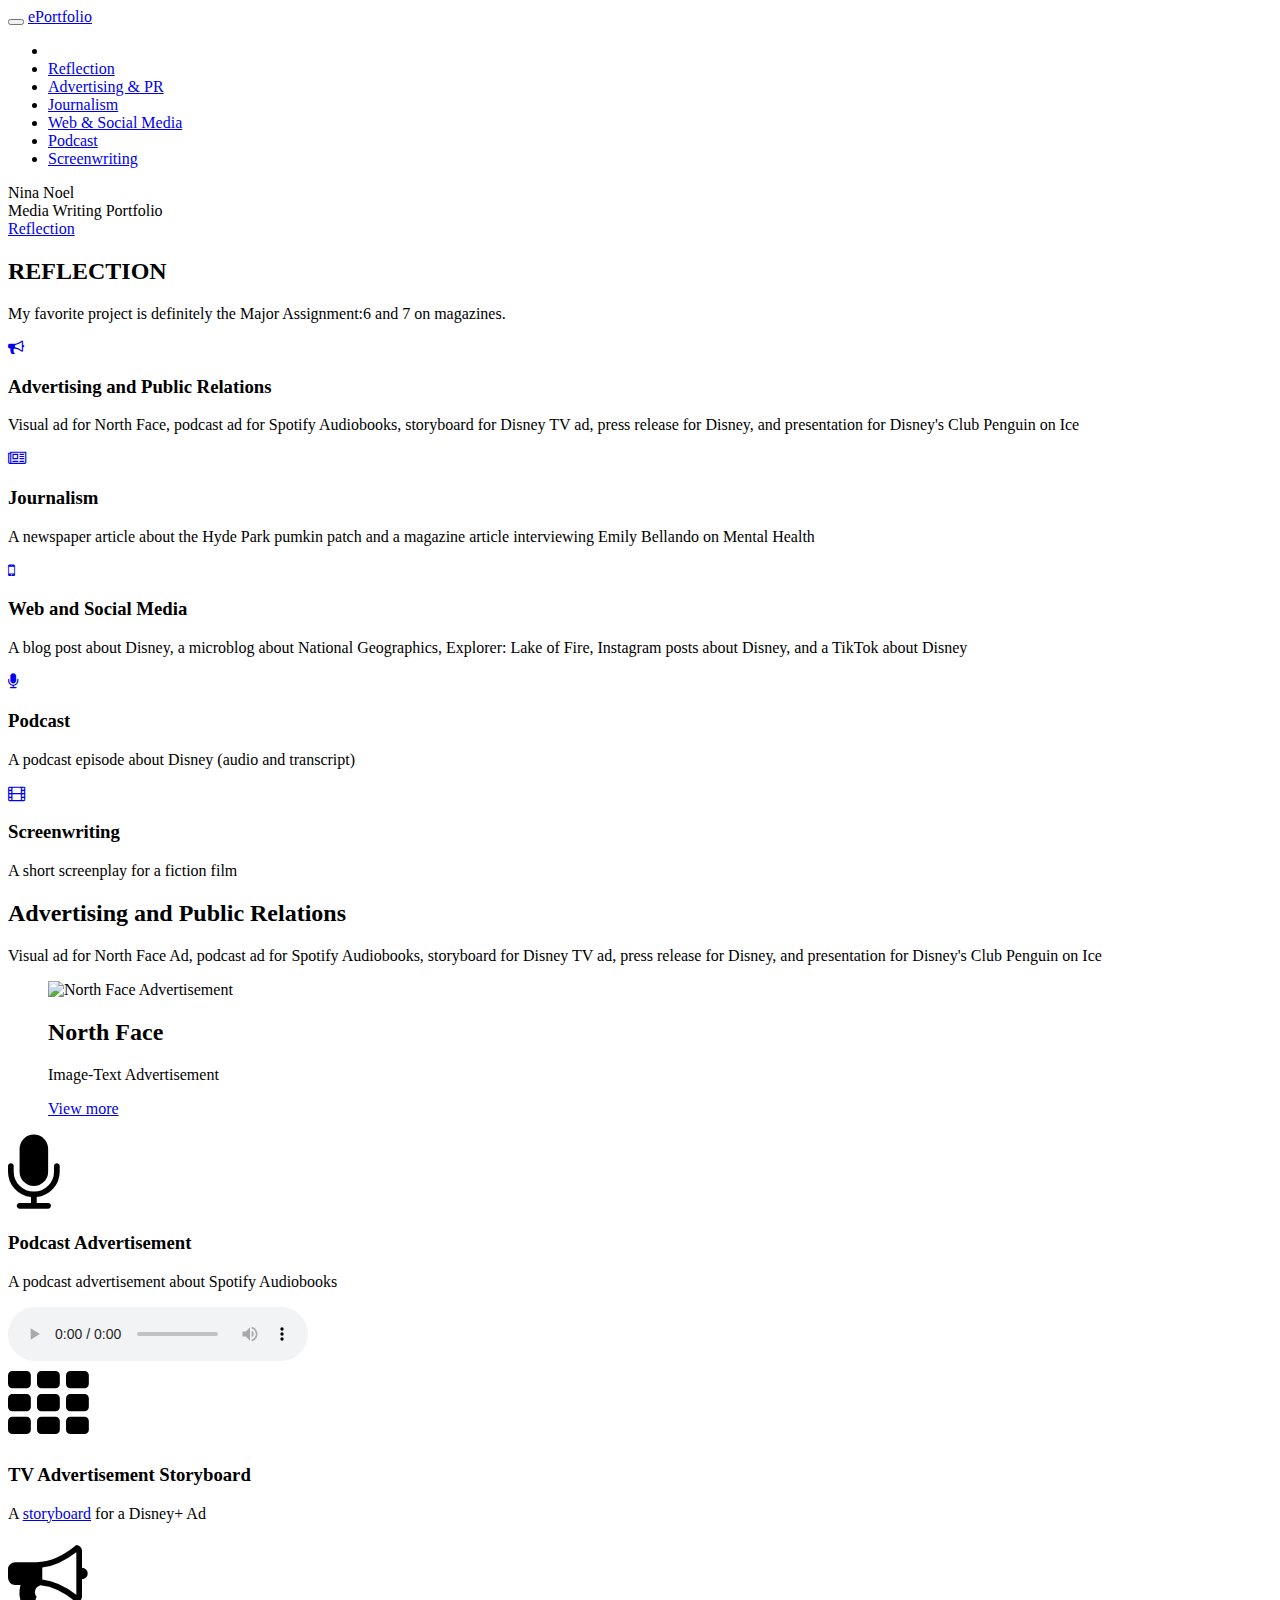
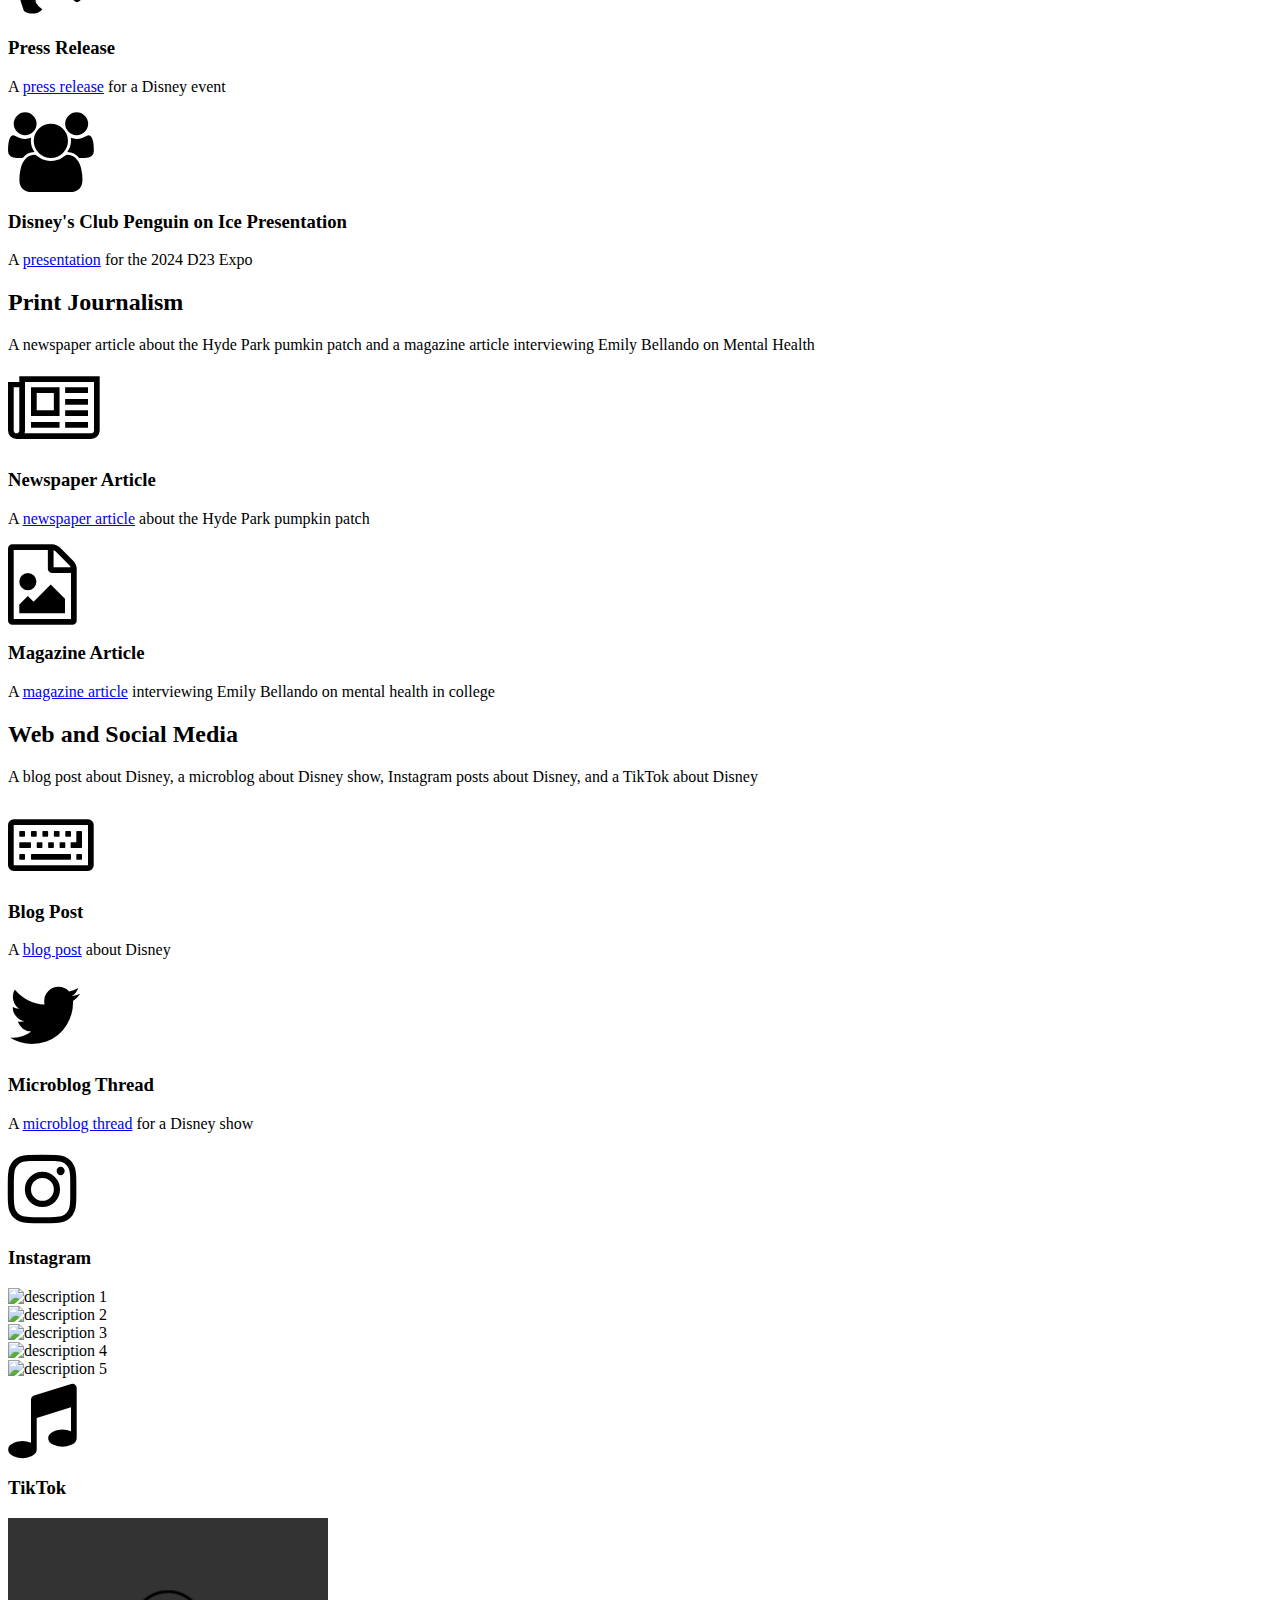
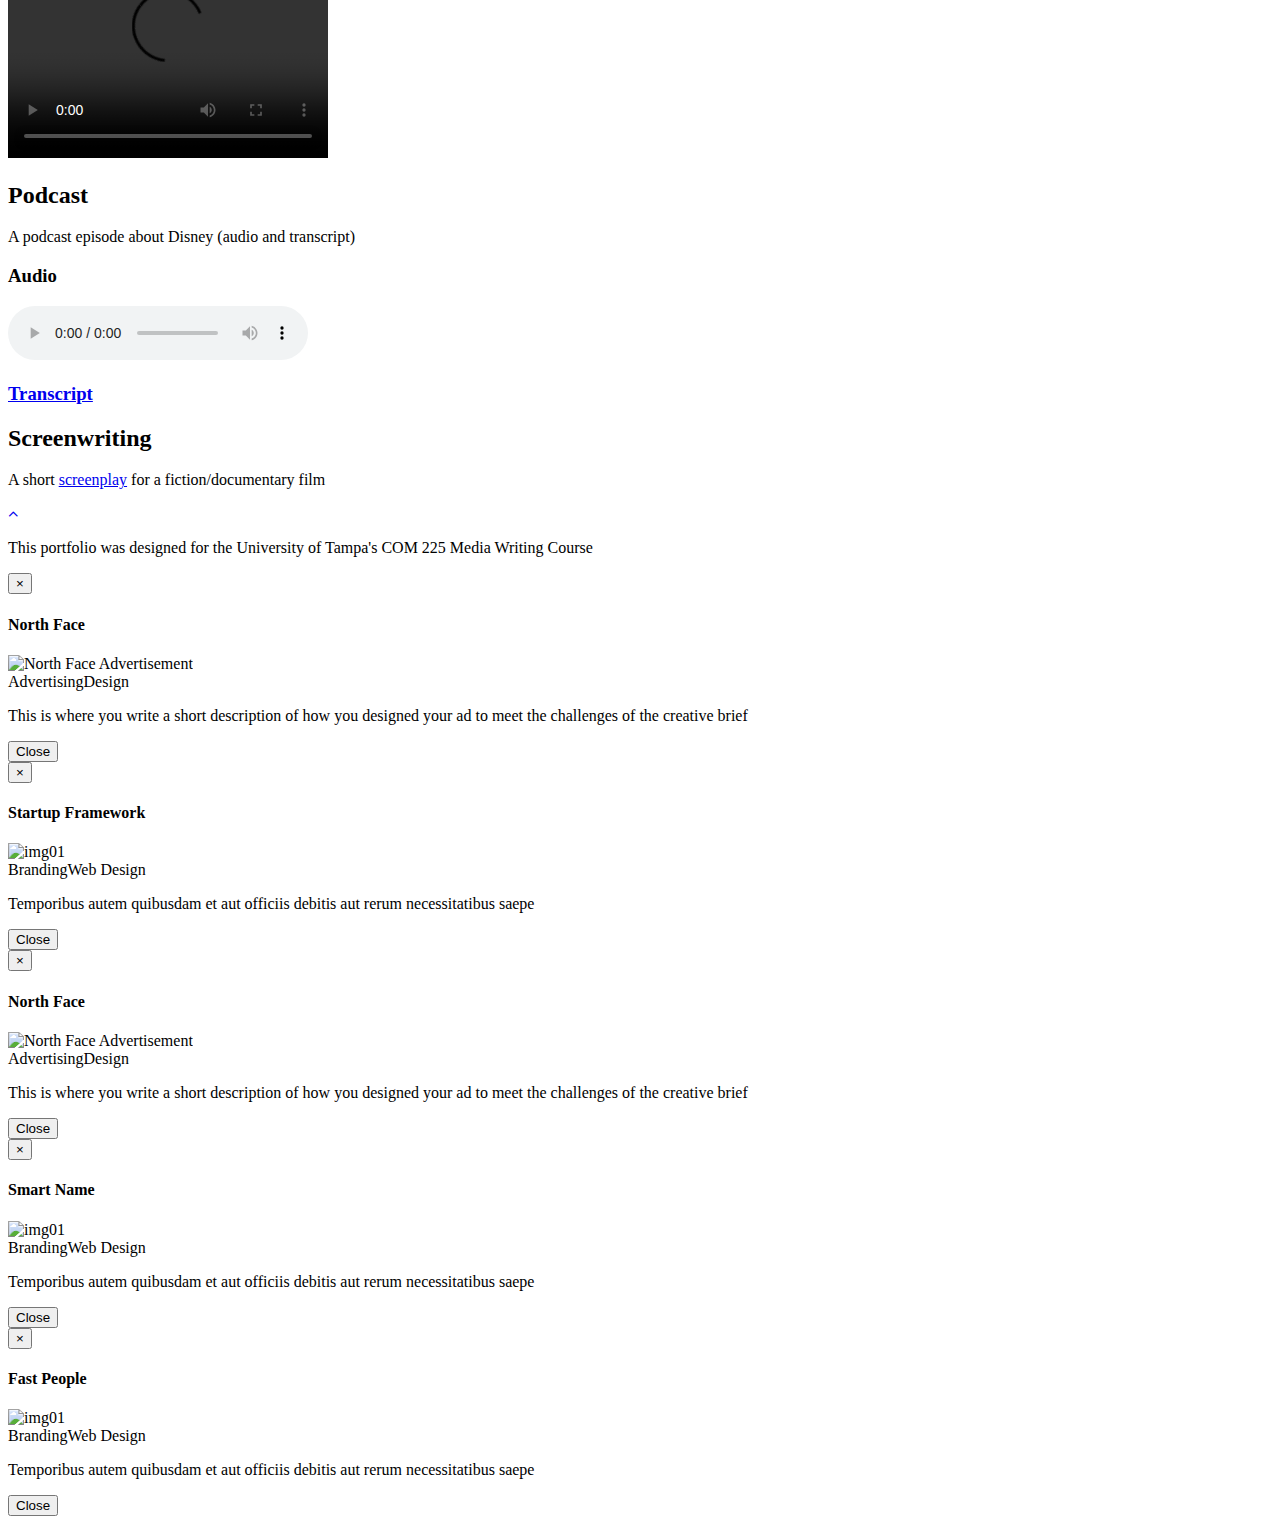
==== index.html @ 1120963b "Update index.html" ====
<!DOCTYPE html>
<html lang="en">
	<head>
		<meta charset="utf-8">
		<meta http-equiv="X-UA-Compatible" content="IE=edge">
		<meta name="viewport" content="width=device-width, initial-scale=1">
		<!-- The above 3 meta tags *must* come first in the head; any other head content must come *after* these tags -->
		<meta name="description" content="">
		<meta name="author" content="">
		<link rel="icon" href="favicon.ico">
		<title>Nina Noel ePortfolio</title>
		<!-- Bootstrap core CSS -->
		<link href="css/bootstrap.min.css" rel="stylesheet">
		<link rel="stylesheet" href="https://maxcdn.bootstrapcdn.com/font-awesome/4.4.0/css/font-awesome.min.css">
		<!-- Custom styles for this template -->
		<link href="css/owl.carousel.css" rel="stylesheet">
		<link href="css/owl.theme.default.min.css"  rel="stylesheet">
		<link href="css/style.css" rel="stylesheet">
		<!-- Just for debugging purposes. Don't actually copy these 2 lines! -->
		<!--[if lt IE 9]><script src="../../assets/js/ie8-responsive-file-warning.js"></script><![endif]-->
		<script src="js/ie-emulation-modes-warning.js"></script>
		<!-- HTML5 shim and Respond.js for IE8 support of HTML5 elements and media queries -->
		<!--[if lt IE 9]>
		<script src="https://oss.maxcdn.com/html5shiv/3.7.2/html5shiv.min.js"></script>
		<script src="https://oss.maxcdn.com/respond/1.4.2/respond.min.js"></script>
		<![endif]-->
	</head>
	<body id="page-top">
		<!-- Navigation -->
		<nav class="navbar navbar-default navbar-fixed-top">
			<div class="container">
				<!-- Brand and toggle get grouped for better mobile display -->
				<div class="navbar-header page-scroll">
					<button type="button" class="navbar-toggle" data-toggle="collapse" data-target="#bs-example-navbar-collapse-1">
					<span class="sr-only">Toggle navigation</span>
					<span class="icon-bar"></span>
					<span class="icon-bar"></span>
					<span class="icon-bar"></span>
					</button>
					<a class="navbar-brand page-scroll" href="#page-top">ePortfolio</a>
				</div>
				<!-- Collect the nav links, forms, and other content for toggling -->
				<div class="collapse navbar-collapse" id="bs-example-navbar-collapse-1">
					<ul class="nav navbar-nav navbar-right">
						<li class="hidden">
							<a href="#page-top"></a>
						</li>
						<li>
							<a class="page-scroll" href="#ref">Reflection</a>
						</li>
            <li>
            <a class="page-scroll" href="#adpr">Advertising & PR</a>
						</li>
						<li>
							<a class="page-scroll" href="#jou">Journalism</a>
						</li>
						<li>
							<a class="page-scroll" href="#wsm">Web & Social Media</a>
						</li>
						<li>
							<a class="page-scroll" href="#pod">Podcast</a>
						</li>
						<li>
							<a class="page-scroll" href="#scr">Screenwriting</a>
						</li>
					</ul>
				</div>
				<!-- /.navbar-collapse -->
			</div>
			<!-- /.container-fluid -->
		</nav>
		<!-- Header -->
		<header>
			<div class="container">
				<div class="slider-container">
					<div class="intro-text">
						<div class="intro-lead-in">Nina Noel</div>
						<div class="intro-heading">Media Writing Portfolio</div>
						<a href="#ref" class="page-scroll btn btn-xl">Reflection</a>
					</div>
				</div>
			</div>
		</header>
		<section id="ref" class="light-bg">
			<div class="container">
				<div class="row">
					<div class="col-lg-12 text-center">
						<div class="section-title">
							<h2>REFLECTION</h2>
							<p>My favorite project is definitely the Major Assignment:6 and 7 on magazines.</p>
						</div>
					</div>
				</div>
				<div class="row">
					<!-- about module -->
					<div class="col-sm-3 text-center">
						<div class="mz-module-about">
              <a class="page-scroll" href="#adpr"><i class="fa fa-bullhorn ot-circle"></i></a>
							<h3>Advertising and Public Relations</h3>
							<p>Visual ad for North Face, podcast ad for Spotify Audiobooks, storyboard for Disney TV ad, press release for Disney, and presentation for Disney's Club Penguin on Ice</p>
						</div>
					</div>
					<!-- end about module -->
          	<!-- about module -->
					<div class="col-sm-2 text-center">
						<div class="mz-module-about">
              <a class="page-scroll" href="#jou"><i class="fa fa-newspaper-o ot-circle"></i></a>
							<h3>Journalism</h3>
							<p>A newspaper article about the Hyde Park pumkin patch and a magazine article interviewing Emily Bellando on Mental Health</p>
						</div>
					</div>
					<!-- end about module -->
					<!-- about module -->
					<div class="col-sm-3 text-center">
						<div class="mz-module-about">
              <a class="page-scroll" href="#wsm"><i class="fa fa-mobile ot-circle"></i></a>
							<h3>Web and Social Media</h3>
							<p>A blog post about Disney, a microblog about National Geographics, Explorer: Lake of Fire, Instagram posts about Disney, and a TikTok about Disney</p>
						</div>
					</div>
					<!-- end about module -->
					<!-- about module -->
					<div class="col-sm-2 text-center">
						<div class="mz-module-about">
              <a class="page-scroll" href="#pod"><i class="fa fa-microphone ot-circle"></i></a>
							<h3>Podcast</h3>
							<p>A podcast episode about Disney (audio and transcript)</p>
						</div>
					</div>
					<!-- end about module -->
					<!-- about module -->
					<div class="col-sm-2 text-center">
						<div class="mz-module-about">
              <a class="page-scroll" href="#scr"><i class="fa fa-film ot-circle"></i></a>
							<h3>Screenwriting</h3>
							<p>A short screenplay for a fiction film</p>
						</div>
					</div>
					<!-- end about module -->
				</div>
			</div>
			<!-- /.container -->
		</section>

		<section id="adpr" class="dark-bg">
			<div class="container">
			<div class="row">
				<div class="col-lg-12 text-center">
					<div class="section-title">
						<h2>Advertising and Public Relations</h2>
						<p>Visual ad for North Face Ad, podcast ad for Spotify Audiobooks, storyboard for Disney TV ad, press release for Disney, and presentation for Disney's Club Penguin on Ice</p>
					</div>
				</div>
			</div>
			<div class="row">
				<!-- start portfolio item -->
				<div class="col-sm-3">
					<div class="ot-portfolio-item">
						<figure class="effect-bubba">
							<img src="northFaceAd.jpg" alt="North Face Advertisement" class="img-responsive" />
							<figcaption>
								<h2>North Face</h2>
								<p>Image-Text Advertisement</p>
								<a href="#" data-toggle="modal" data-target="#Modal-1">View more</a>
							</figcaption>
						</figure>
					</div>
				</div>
				<!-- end portfolio item -->
				<!-- start portfolio item -->
				<div class="col-sm-2">
					<div class="ot-portfolio-item">
							<i class="fa fa-microphone fa-5x ot-circle"></i>
            <h3>Podcast Advertisement</h3>
            <p>A podcast advertisement about Spotify Audiobooks</p>
            <audio controls>
  <source src="spotifyAd.mp3" type="audio/mpeg">
</audio>
					</div>
				</div>
				<!-- end portfolio item -->
				<!-- start portfolio item -->
				<div class="col-sm-2">
					<div class="ot-portfolio-item">
						<i class="fa fa-th fa-5x ot-circle"></i>
            <h3>TV Advertisement Storyboard</h3>
            <p>A <a href="storyboard.pdf">storyboard</a> for a Disney+ Ad</p>
					</div>
				</div>
				<!-- end portfolio item -->
			<!-- start portfolio item -->
				<div class="col-sm-2">
					<div class="ot-portfolio-item">
						<i class="fa fa-bullhorn fa-5x ot-circle"></i>
             <h3>Press Release</h3>
            <p>A <a href="pressRelease.pdf">press release</a> for a Disney event</p>
					</div>
				</div>
				<!-- end portfolio item -->
				<!-- start portfolio item -->
				<div class="col-sm-3">
					<div class="ot-portfolio-item">
					<i class="fa fa-users fa-5x ot-circle"></i>
             <h3>Disney's Club Penguin on Ice Presentation</h3>
            <p>A <a href="DCPPresentation.pdf">presentation</a> for the 2024 D23 Expo</p>
					</div>
				</div>
				<!-- end portfolio item -->
			
			</div>
			</div><!-- end container -->
		</section>
  
  		<section id="jou" class="light-bg">
			<div class="container">
			<div class="row">
				<div class="col-lg-12 text-center">
					<div class="section-title">
						<h2>Print Journalism</h2>
						<p>A newspaper article about the Hyde Park pumkin patch and a magazine article interviewing Emily Bellando on Mental Health</p>
					</div>
				</div>
			</div>
			<div class="row">
				<!-- start portfolio item -->
				<div class="col-sm-6">
					<div class="ot-portfolio-item">
							<i class="fa fa-newspaper-o fa-5x ot-circle"></i>
            <h3>Newspaper Article</h3>
             <p>A <a href="newspaperArticle.pdf">newspaper article</a> about the Hyde Park pumpkin patch</p>
					</div>
				</div>
				<!-- end portfolio item -->
				<!-- start portfolio item -->
				<div class="col-sm-6">
					<div class="ot-portfolio-item">
						<i class="fa fa-file-image-o fa-5x ot-circle"></i>
            <h3>Magazine Article</h3>
            <p>A <a href="magazineArticle.pdf">magazine article</a> interviewing Emily Bellando on mental health in college </p>
					</div>
				</div>
				<!-- end portfolio item -->
			</div>
			
			
			</div>
			</div><!-- end container -->
		</section>

		<section id="wsm" class="dark-bg">
			<div class="container">
			<div class="row">
				<div class="col-lg-12 text-center">
					<div class="section-title">
						<h2>Web and Social Media</h2>
						<p>A blog post about Disney, a microblog about Disney show, Instagram posts about Disney, and a TikTok about Disney</p>
					</div>
				</div>
			</div>
			<div class="row">
				
				<!-- start portfolio item -->
				<div class="col-sm-3">
					<div class="ot-portfolio-item">
							<i class="fa fa-keyboard-o fa-5x ot-circle"></i>
            <h3>Blog Post</h3>
            <p>A <a href="blog.html">blog post</a> about Disney</p>
					</div>
				</div>
				<!-- end portfolio item -->
				<!-- start portfolio item -->
				<div class="col-sm-3">
					<div class="ot-portfolio-item">
						<i class="fa fa-twitter fa-5x ot-circle"></i>
            <h3>Microblog Thread</h3>
            <p>A <a href="microblog.pdf">microblog thread</a> for a Disney show</p>
					</div>
				</div>
				<!-- end portfolio item -->
				<!-- start portfolio item -->
				<div class="col-sm-3">
					<div class="ot-portfolio-item">
						<i class="fa fa-instagram fa-5x ot-circle"></i>
             <h3>Instagram</h3>
            <div class="row">
					<div class="col-lg-12 text-center">
						<div class="owl-carousel">
							<div class="item">
								<div class="partner-logo"><img src="images/instagram1.jpg" alt="description 1"></div>
							</div>
							<div class="item">
								<div class="partner-logo"><img src="images/instagram2.jpg" alt="description 2"></div>
							</div>
							<div class="item">
								<div class="partner-logo"><img src="images/instagram3.jpg" alt="description 3"></div>
							</div>
							<div class="item">
								<div class="partner-logo"><img src="images/instagram4.jpg" alt="description 4"></div>
							</div>
							<div class="item">
								<div class="partner-logo"><img src="images/instagram5.jpg" alt="description 5"></div>
							</div>
						</div>
					</div>
				</div>
					</div>
				</div>
				<!-- end portfolio item -->
				<!-- start portfolio item -->
				<div class="col-sm-3">
					<div class="ot-portfolio-item">
					<i class="fa fa-music fa-5x ot-circle"></i>
             <h3>TikTok</h3>
        <video width="320" height="240" controls>
  <source src="tiktok.mp4" type="video/mp4">
Your browser does not support the video tag.
</video>
					</div>
				</div>
				<!-- end portfolio item -->
			
			</div>
			</div><!-- end container -->
		</section>

		<section id="pod" class="light-bg">
			<div class="container">
			<div class="row">
				<div class="col-lg-12 text-center">
					<div class="section-title">
						<h2>Podcast</h2>
						<p>A podcast episode about Disney (audio and transcript)</p>
            <h3>Audio</h3>
            <audio controls>
  <source src="podcast.mp3" type="audio/mpeg">
</audio>
            <h3><a href="podcastTranscript.pdf">Transcript</a></h3>
					</div>
				</div>
			</div>

			
			
			</div>
			</div><!-- end container -->
		</section>

		<section id="scr" class="dark-bg">
			<div class="container">
			<div class="row">
				<div class="col-lg-12 text-center">
					<div class="section-title">
						<h2>Screenwriting</h2>
            <p>A short <a href="screenplay.pdf">screenplay</a> for a fiction/documentary film</p>
					</div>
				</div>
			</div>
	
			</div><!-- end container -->
		</section>

		<p id="back-top">
			<a href="#top"><i class="fa fa-angle-up"></i></a>
		</p>
		<footer>
			<div class="container text-center">
				<p>This portfolio was designed for the University of Tampa's COM 225 Media Writing Course</p>
			</div>
		</footer>

		<!-- Modal for portfolio item 1 -->
		<div class="modal fade" id="Modal-1" tabindex="-1" role="dialog" aria-labelledby="Modal-label-1">
			<div class="modal-dialog" role="document">
				<div class="modal-content">
					<div class="modal-header">
						<button type="button" class="close" data-dismiss="modal" aria-label="Close"><span aria-hidden="true">&times;</span></button>
						<h4 class="modal-title" id="Modal-label-1">North Face</h4>
					</div>
					<div class="modal-body">
						<img src="northFaceAdvertisement.jpg" alt="North Face Advertisement" class="img-responsive" />
						<div class="modal-works"><span>Advertising</span><span>Design</span></div>
						<p>This is where you write a short description of how you designed your ad to meet the challenges of the creative brief</p>
					</div>
					<div class="modal-footer">
						<button type="button" class="btn btn-default" data-dismiss="modal">Close</button>
					</div>
				</div>
			</div>
		</div>

		<!-- Modal for portfolio item 2 -->
		<div class="modal fade" id="Modal-2" tabindex="-1" role="dialog" aria-labelledby="Modal-label-2">
			<div class="modal-dialog" role="document">
				<div class="modal-content">
					<div class="modal-header">
						<button type="button" class="close" data-dismiss="modal" aria-label="Close"><span aria-hidden="true">&times;</span></button>
						<h4 class="modal-title" id="Modal-label-2">Startup Framework</h4>
					</div>
					<div class="modal-body">
						<img src="images/demo/portfolio-2.jpg" alt="img01" class="img-responsive" />
						<div class="modal-works"><span>Branding</span><span>Web Design</span></div>
						<p>Temporibus autem quibusdam et aut officiis debitis aut rerum necessitatibus saepe</p>
					</div>
					<div class="modal-footer">
						<button type="button" class="btn btn-default" data-dismiss="modal">Close</button>
					</div>
				</div>
			</div>
		</div>

		<!-- Modal for portfolio item 3 -->
		<div class="modal fade" id="Modal-3" tabindex="-1" role="dialog" aria-labelledby="Modal-label-3">
			<div class="modal-dialog" role="document">
				<div class="modal-content">
					<div class="modal-header">
						<button type="button" class="close" data-dismiss="modal" aria-label="Close"><span aria-hidden="true">&times;</span></button>
						<h4 class="modal-title" id="Modal-label-3">North Face</h4>
					</div>
					<div class="modal-body">
						<img src="northFaceAdvertisement.jpg" alt="North Face Advertisement" class="img-responsive" />
						<div class="modal-works"><span>Advertising</span><span>Design</span></div>
						<p>This is where you write a short description of how you designed your ad to meet the challenges of the creative brief</p>
					</div>
					<div class="modal-footer">
						<button type="button" class="btn btn-default" data-dismiss="modal">Close</button>
					</div>
				</div>
			</div>
		</div>

		<!-- Modal for portfolio item 4 -->
		<div class="modal fade" id="Modal-4" tabindex="-1" role="dialog" aria-labelledby="Modal-label-4">
			<div class="modal-dialog" role="document">
				<div class="modal-content">
					<div class="modal-header">
						<button type="button" class="close" data-dismiss="modal" aria-label="Close"><span aria-hidden="true">&times;</span></button>
						<h4 class="modal-title" id="Modal-label-4">Smart Name</h4>
					</div>
					<div class="modal-body">
						<img src="images/demo/portfolio-4.jpg" alt="img01" class="img-responsive" />
						<div class="modal-works"><span>Branding</span><span>Web Design</span></div>
						<p>Temporibus autem quibusdam et aut officiis debitis aut rerum necessitatibus saepe</p>
					</div>
					<div class="modal-footer">
						<button type="button" class="btn btn-default" data-dismiss="modal">Close</button>
					</div>
				</div>
			</div>
		</div>

		<!-- Modal for portfolio item 5 -->
		<div class="modal fade" id="Modal-5" tabindex="-1" role="dialog" aria-labelledby="Modal-label-5">
			<div class="modal-dialog" role="document">
				<div class="modal-content">
					<div class="modal-header">
						<button type="button" class="close" data-dismiss="modal" aria-label="Close"><span aria-hidden="true">&times;</span></button>
						<h4 class="modal-title" id="Modal-label-5">Fast People</h4>
					</div>
					<div class="modal-body">
						<img src="images/demo/portfolio-5.jpg" alt="img01" class="img-responsive" />
						<div class="modal-works"><span>Branding</span><span>Web Design</span></div>
						<p>Temporibus autem quibusdam et aut officiis debitis aut rerum necessitatibus saepe</p>
					</div>
					<div class="modal-footer">
						<button type="button" class="btn btn-default" data-dismiss="modal">Close</button>
					</div>
				</div>
			</div>
		</div>

		<!-- Bootstrap core JavaScript
			================================================== -->
		<!-- Placed at the end of the document so the pages load faster -->
		<script src="https://ajax.googleapis.com/ajax/libs/jquery/1.11.3/jquery.min.js"></script>
		<script src="http://cdnjs.cloudflare.com/ajax/libs/jquery-easing/1.3/jquery.easing.min.js"></script>
		<script src="js/bootstrap.min.js"></script>
		<script src="js/owl.carousel.min.js"></script>
		<script src="js/cbpAnimatedHeader.js"></script>
		<script src="js/theme-scripts.js"></script>
		<!-- IE10 viewport hack for Surface/desktop Windows 8 bug -->
		<script src="js/ie10-viewport-bug-workaround.js"></script>
	</body>
</html>
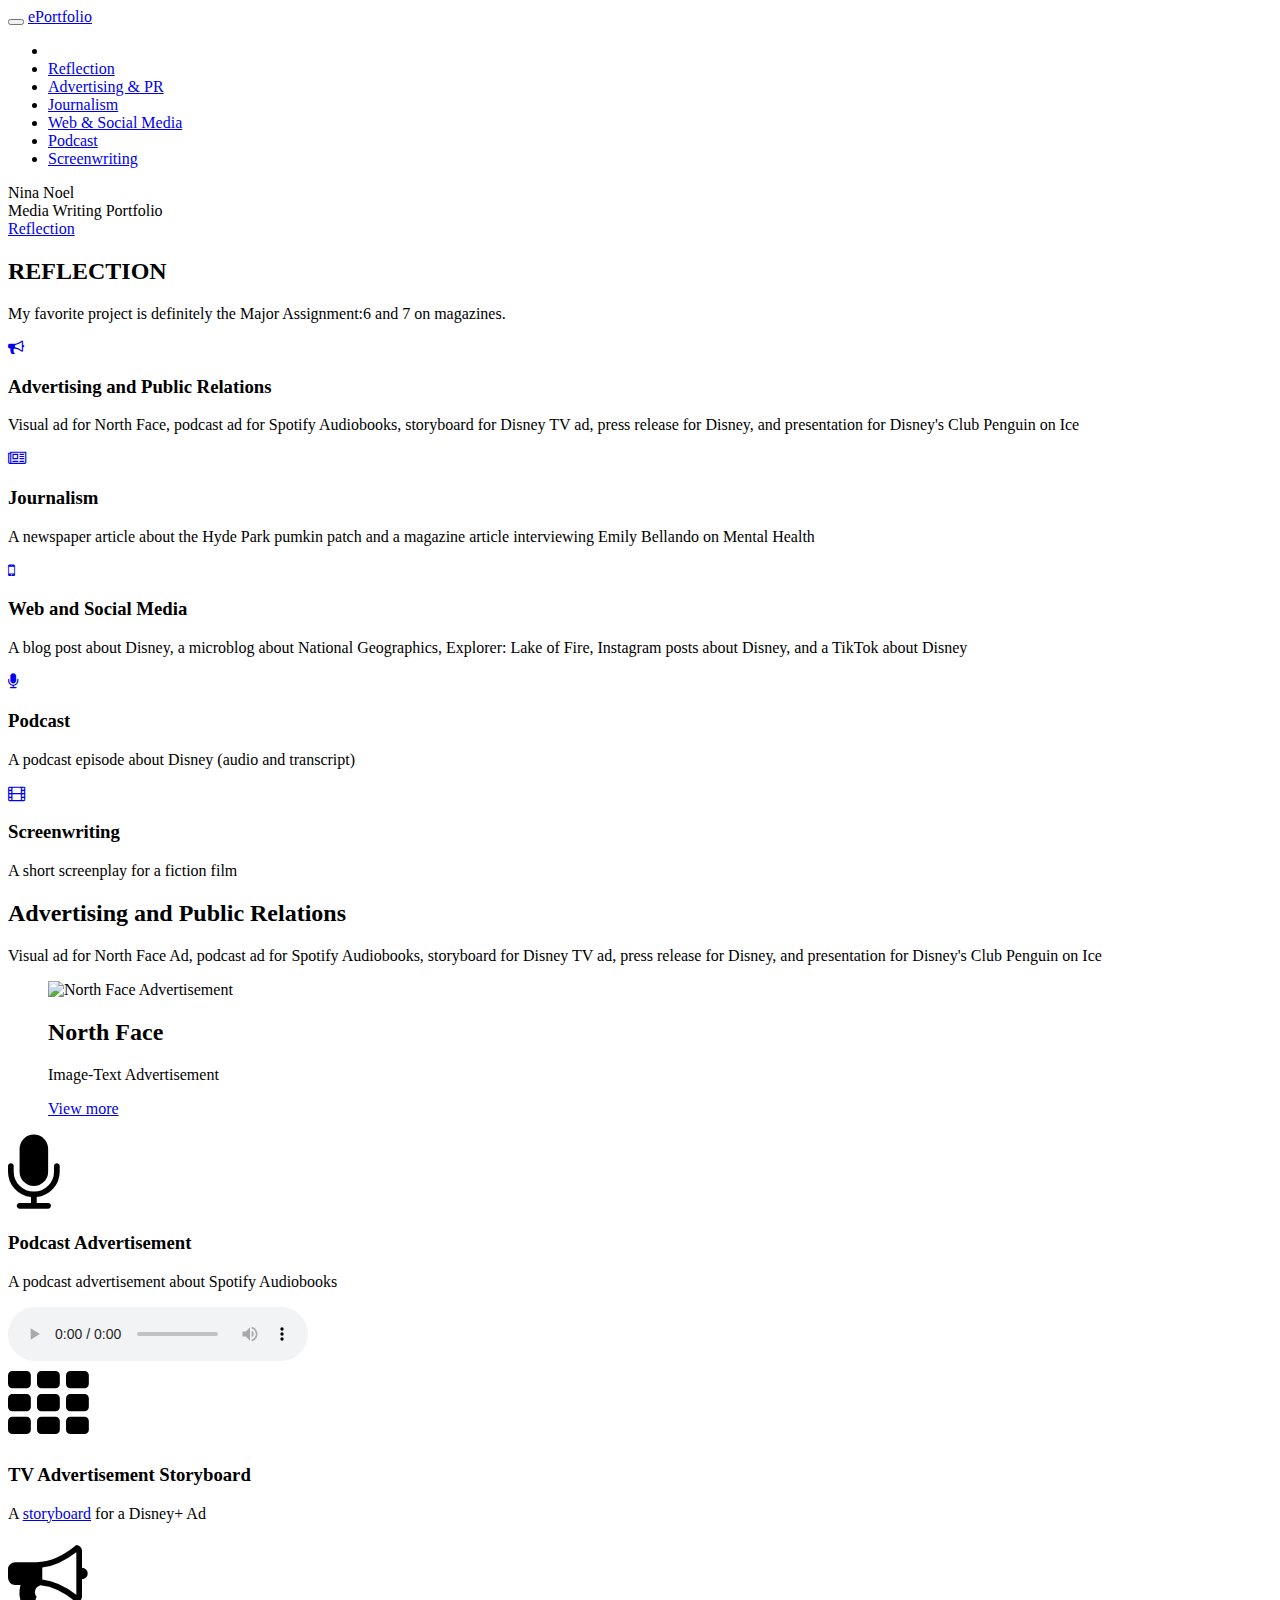
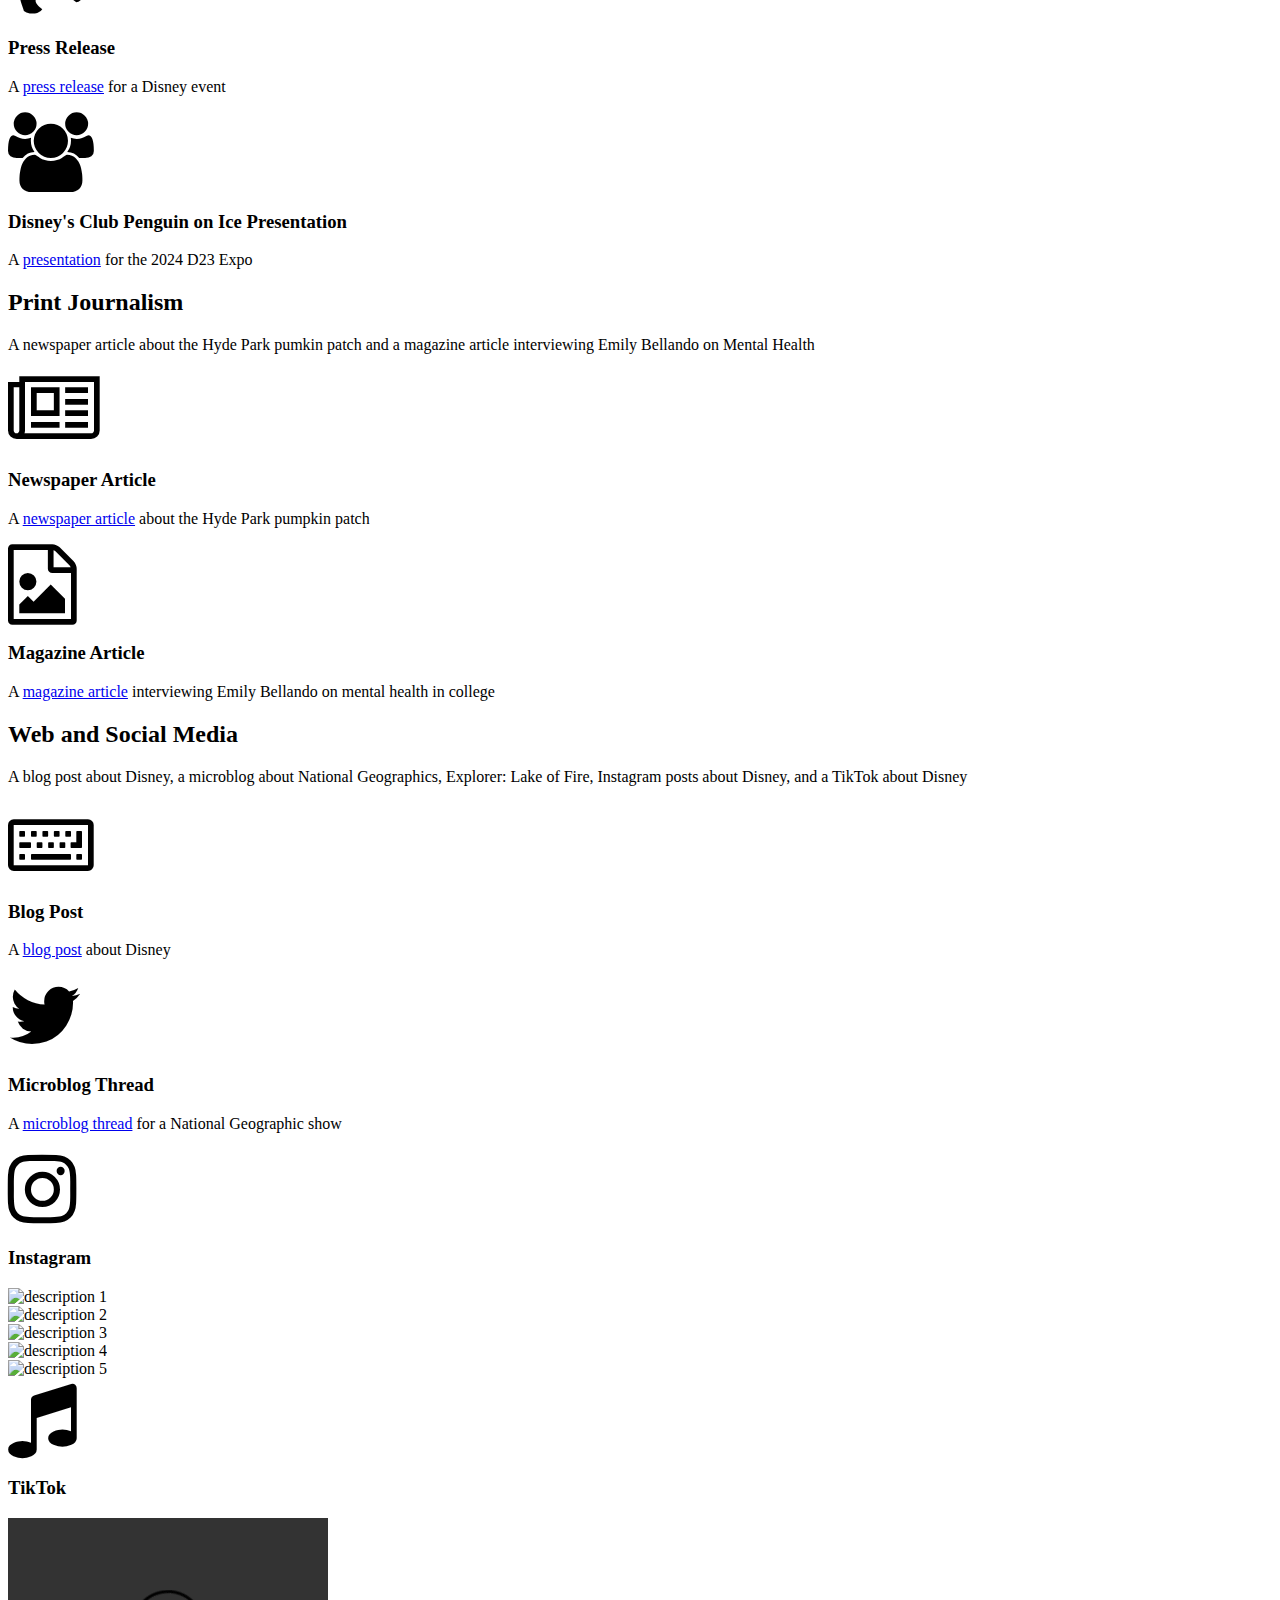
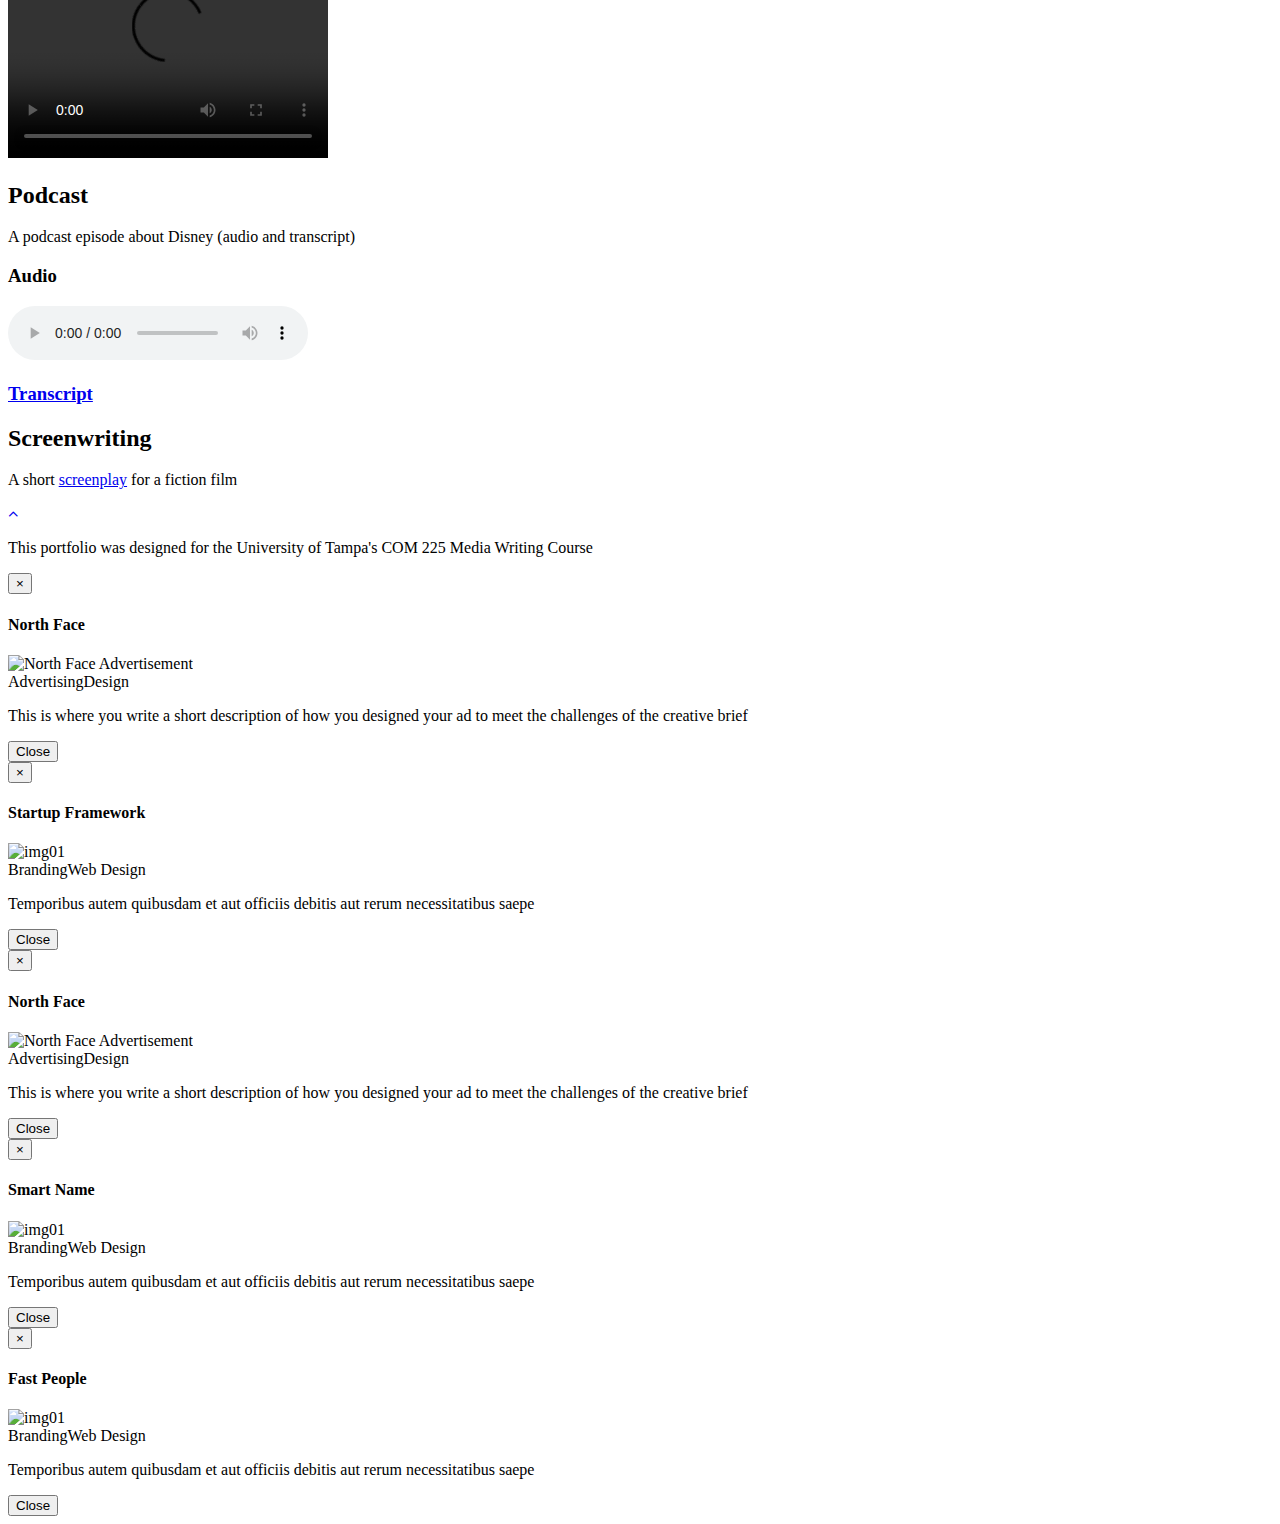
==== commit 6590e16b: "Update index.html" ====
--- a/index.html
+++ b/index.html
@@ -253,7 +253,7 @@
 				<div class="col-lg-12 text-center">
 					<div class="section-title">
 						<h2>Web and Social Media</h2>
-						<p>A blog post about Disney, a microblog about Disney show, Instagram posts about Disney, and a TikTok about Disney</p>
+						<p>A blog post about Disney, a microblog about National Geographics, Explorer: Lake of Fire, Instagram posts about Disney, and a TikTok about Disney</p>
 					</div>
 				</div>
 			</div>
@@ -273,7 +273,7 @@
 					<div class="ot-portfolio-item">
 						<i class="fa fa-twitter fa-5x ot-circle"></i>
             <h3>Microblog Thread</h3>
-            <p>A <a href="microblog.pdf">microblog thread</a> for a Disney show</p>
+            <p>A <a href="microblog.pdf">microblog thread</a> for a National Geographic show</p>
 					</div>
 				</div>
 				<!-- end portfolio item -->
@@ -351,7 +351,7 @@
 				<div class="col-lg-12 text-center">
 					<div class="section-title">
 						<h2>Screenwriting</h2>
-            <p>A short <a href="screenplay.pdf">screenplay</a> for a fiction/documentary film</p>
+            <p>A short <a href="screenplay.pdf">screenplay</a> for a fiction film</p>
 					</div>
 				</div>
 			</div>
@@ -377,7 +377,7 @@
 						<h4 class="modal-title" id="Modal-label-1">North Face</h4>
 					</div>
 					<div class="modal-body">
-						<img src="northFaceAdvertisement.jpg" alt="North Face Advertisement" class="img-responsive" />
+						<img src="northFaceAd.jpg" alt="North Face Advertisement" class="img-responsive" />
 						<div class="modal-works"><span>Advertising</span><span>Design</span></div>
 						<p>This is where you write a short description of how you designed your ad to meet the challenges of the creative brief</p>
 					</div>
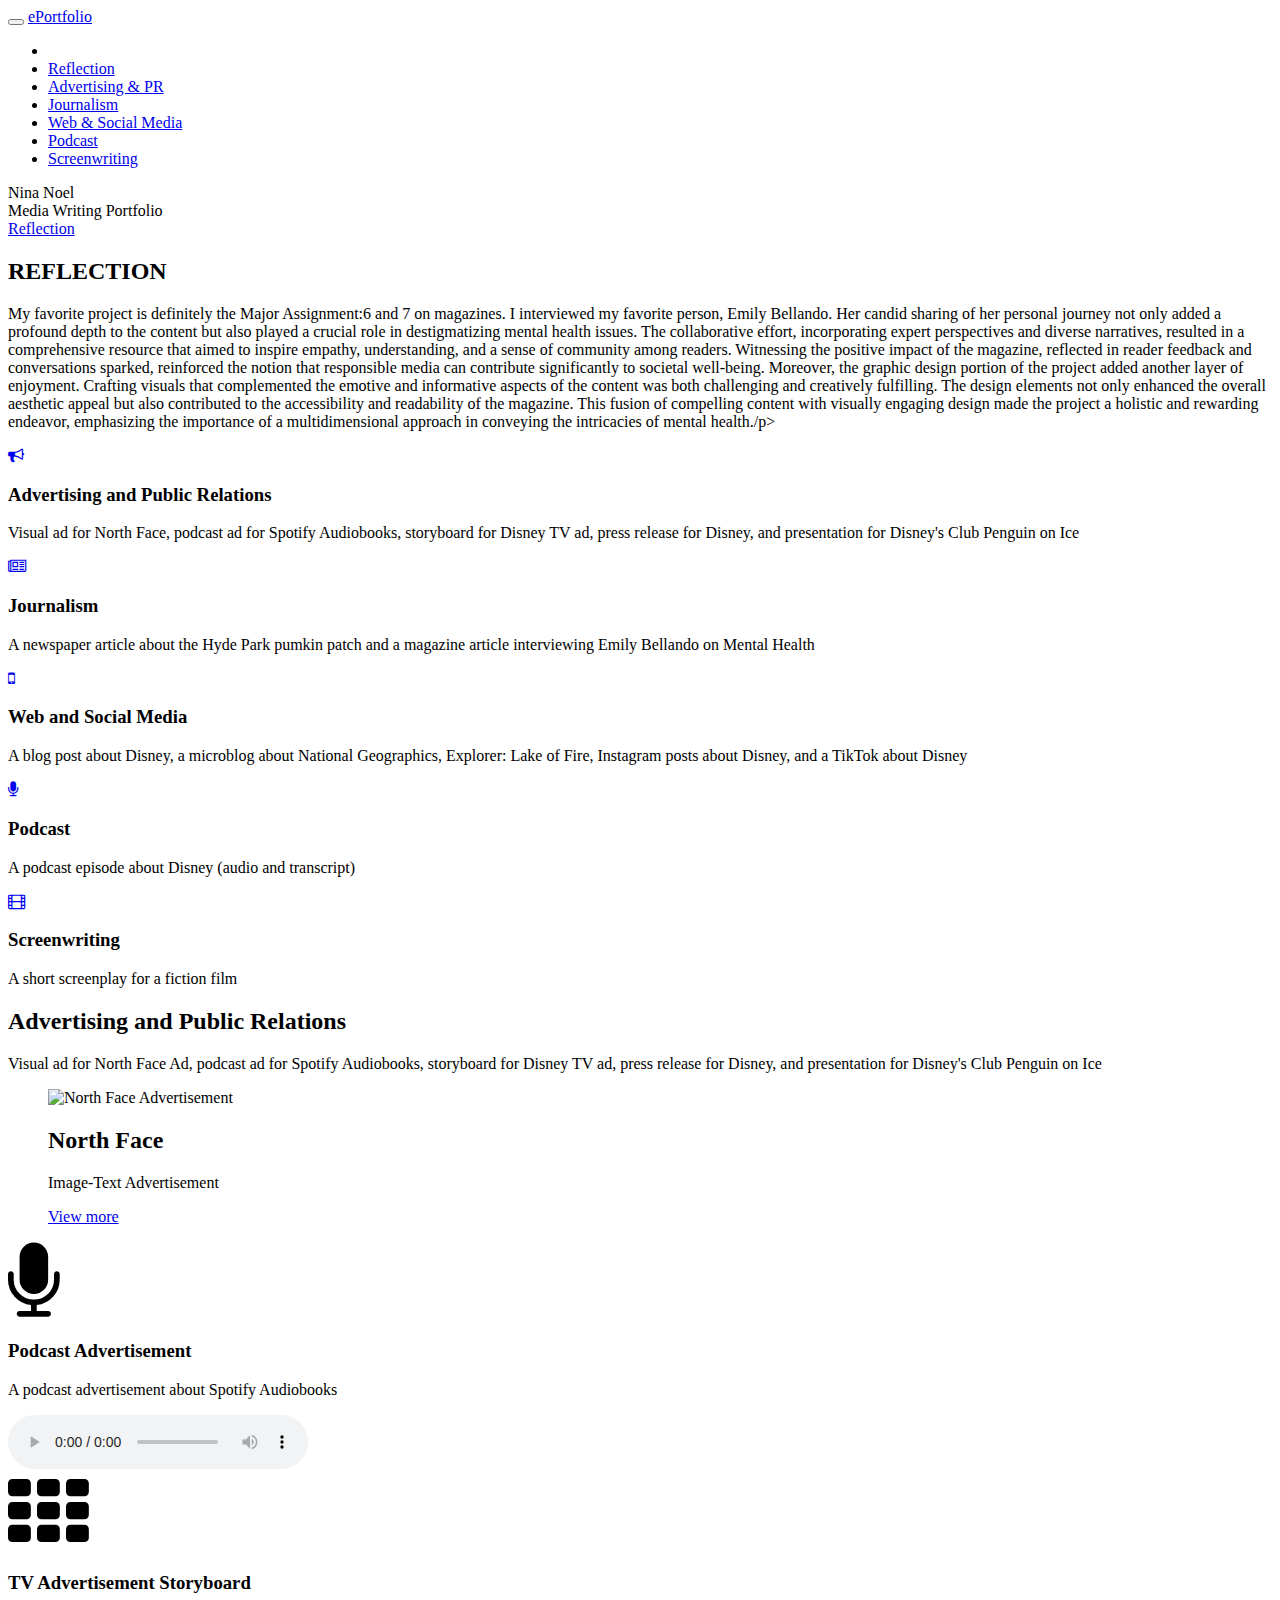
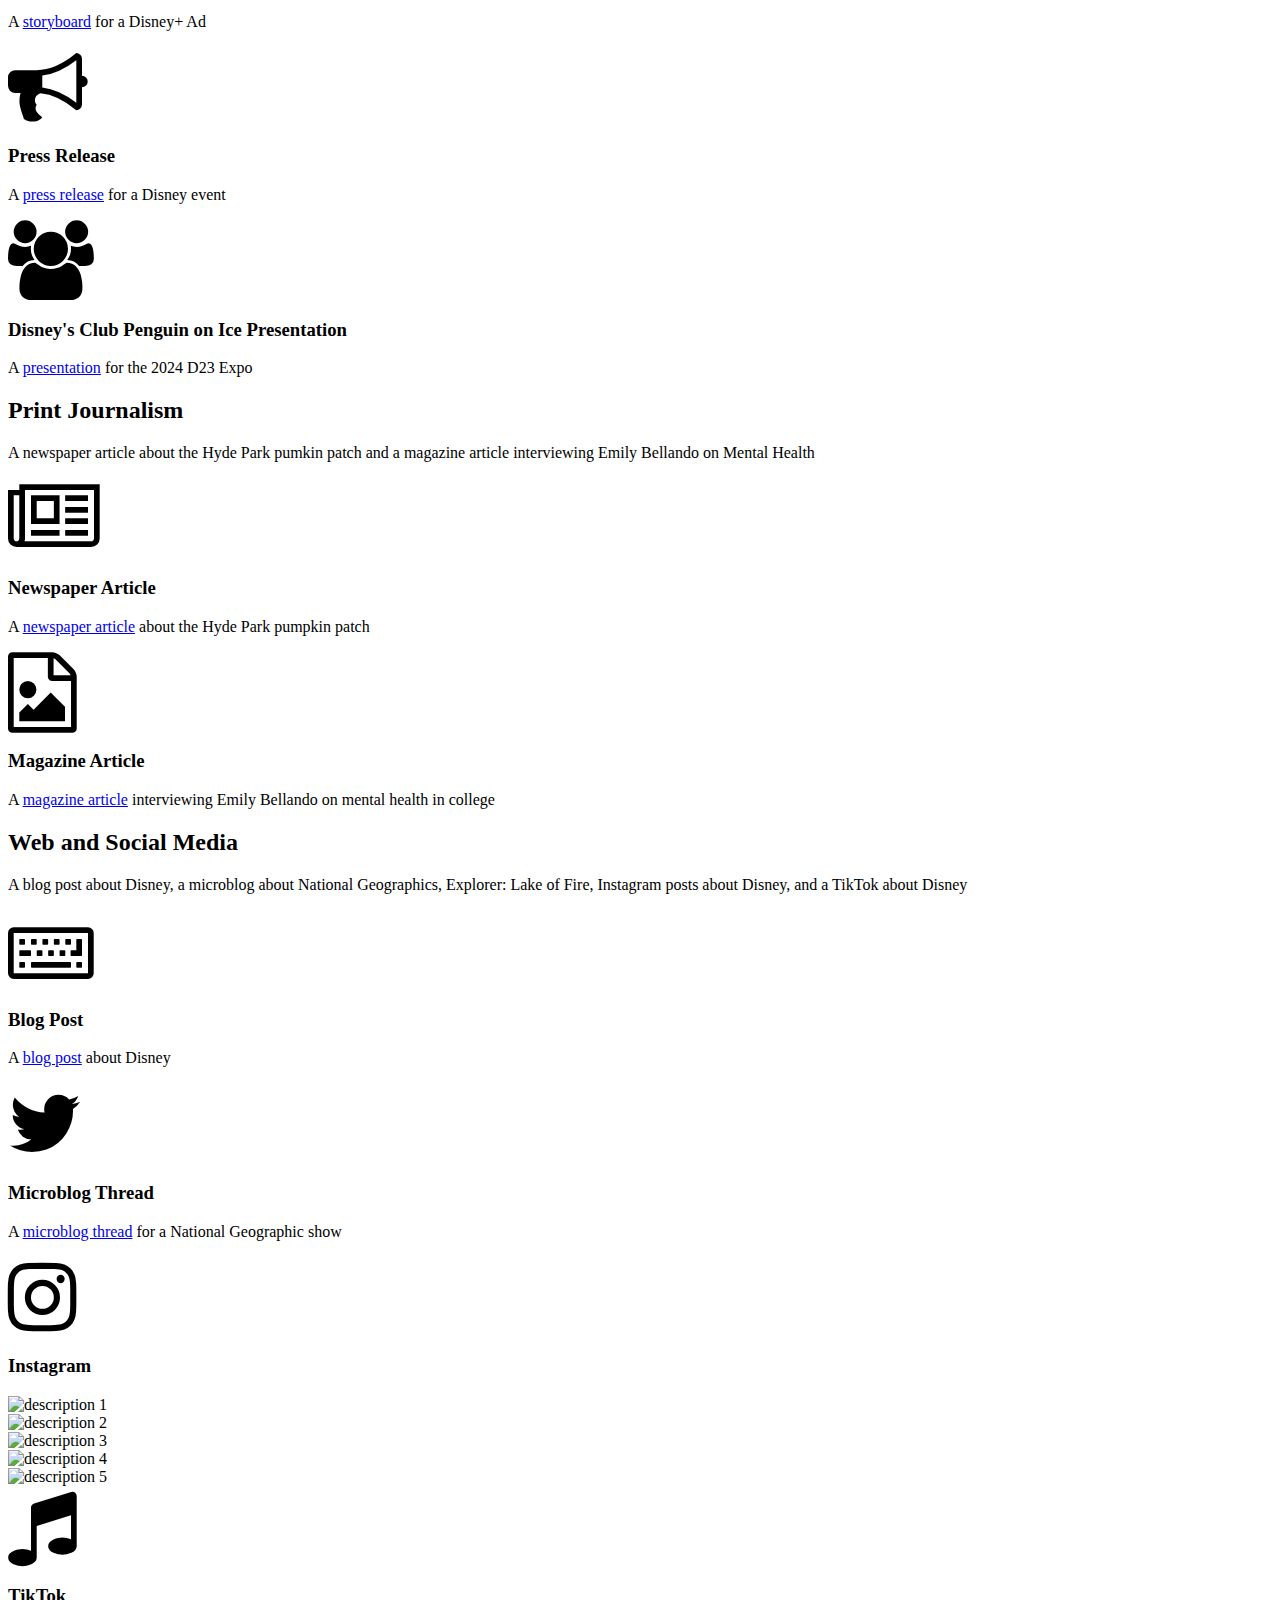
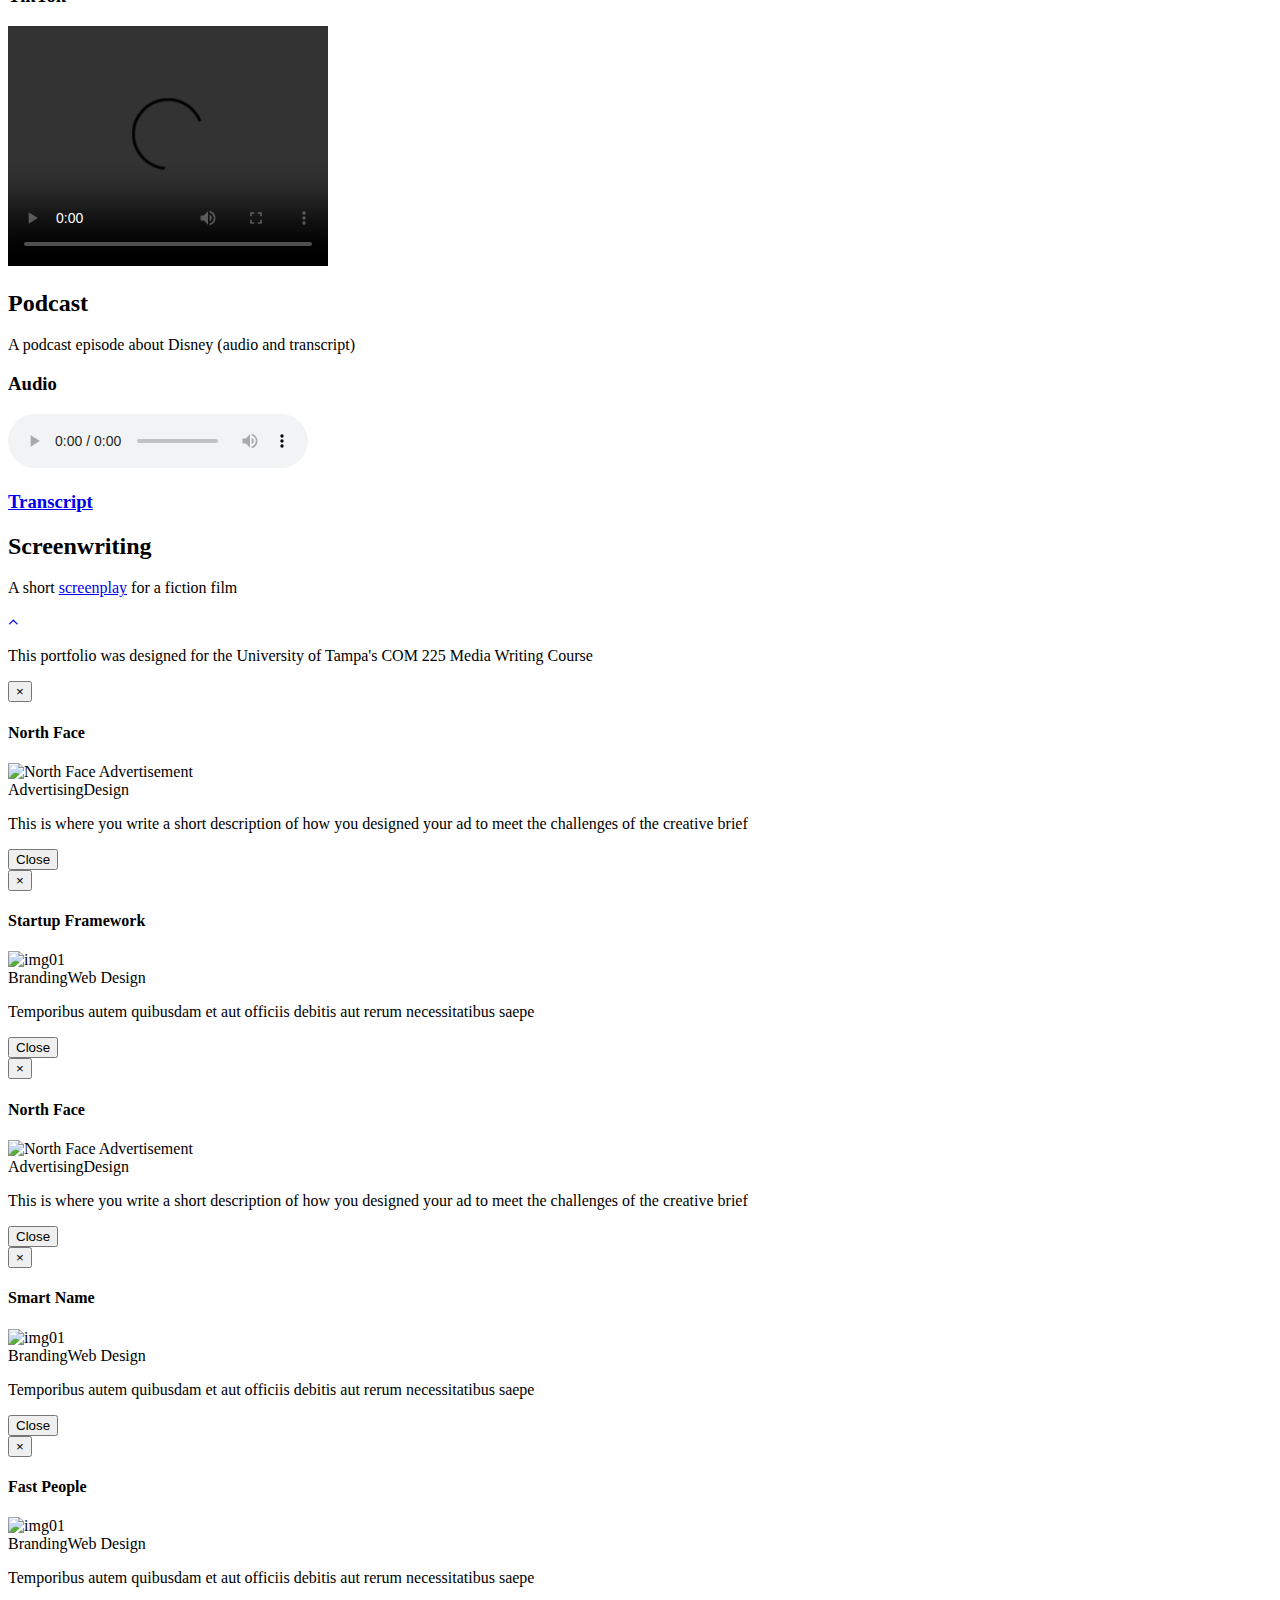
==== commit 9c751481: "Update index.html" ====
--- a/index.html
+++ b/index.html
@@ -87,7 +87,9 @@
 					<div class="col-lg-12 text-center">
 						<div class="section-title">
 							<h2>REFLECTION</h2>
-							<p>My favorite project is definitely the Major Assignment:6 and 7 on magazines.</p>
+							<p>My favorite project is definitely the Major Assignment:6 and 7 on magazines. I interviewed my favorite person, Emily Bellando. Her candid sharing of her personal journey not only added a profound depth to the content but also played a crucial role in destigmatizing mental health issues. The collaborative effort, incorporating expert perspectives and diverse narratives, resulted in a comprehensive resource that aimed to inspire empathy, understanding, and a sense of community among readers. Witnessing the positive impact of the magazine, reflected in reader feedback and conversations sparked, reinforced the notion that responsible media can contribute significantly to societal well-being.
+
+Moreover, the graphic design portion of the project added another layer of enjoyment. Crafting visuals that complemented the emotive and informative aspects of the content was both challenging and creatively fulfilling. The design elements not only enhanced the overall aesthetic appeal but also contributed to the accessibility and readability of the magazine. This fusion of compelling content with visually engaging design made the project a holistic and rewarding endeavor, emphasizing the importance of a multidimensional approach in conveying the intricacies of mental health./p>
 						</div>
 					</div>
 				</div>
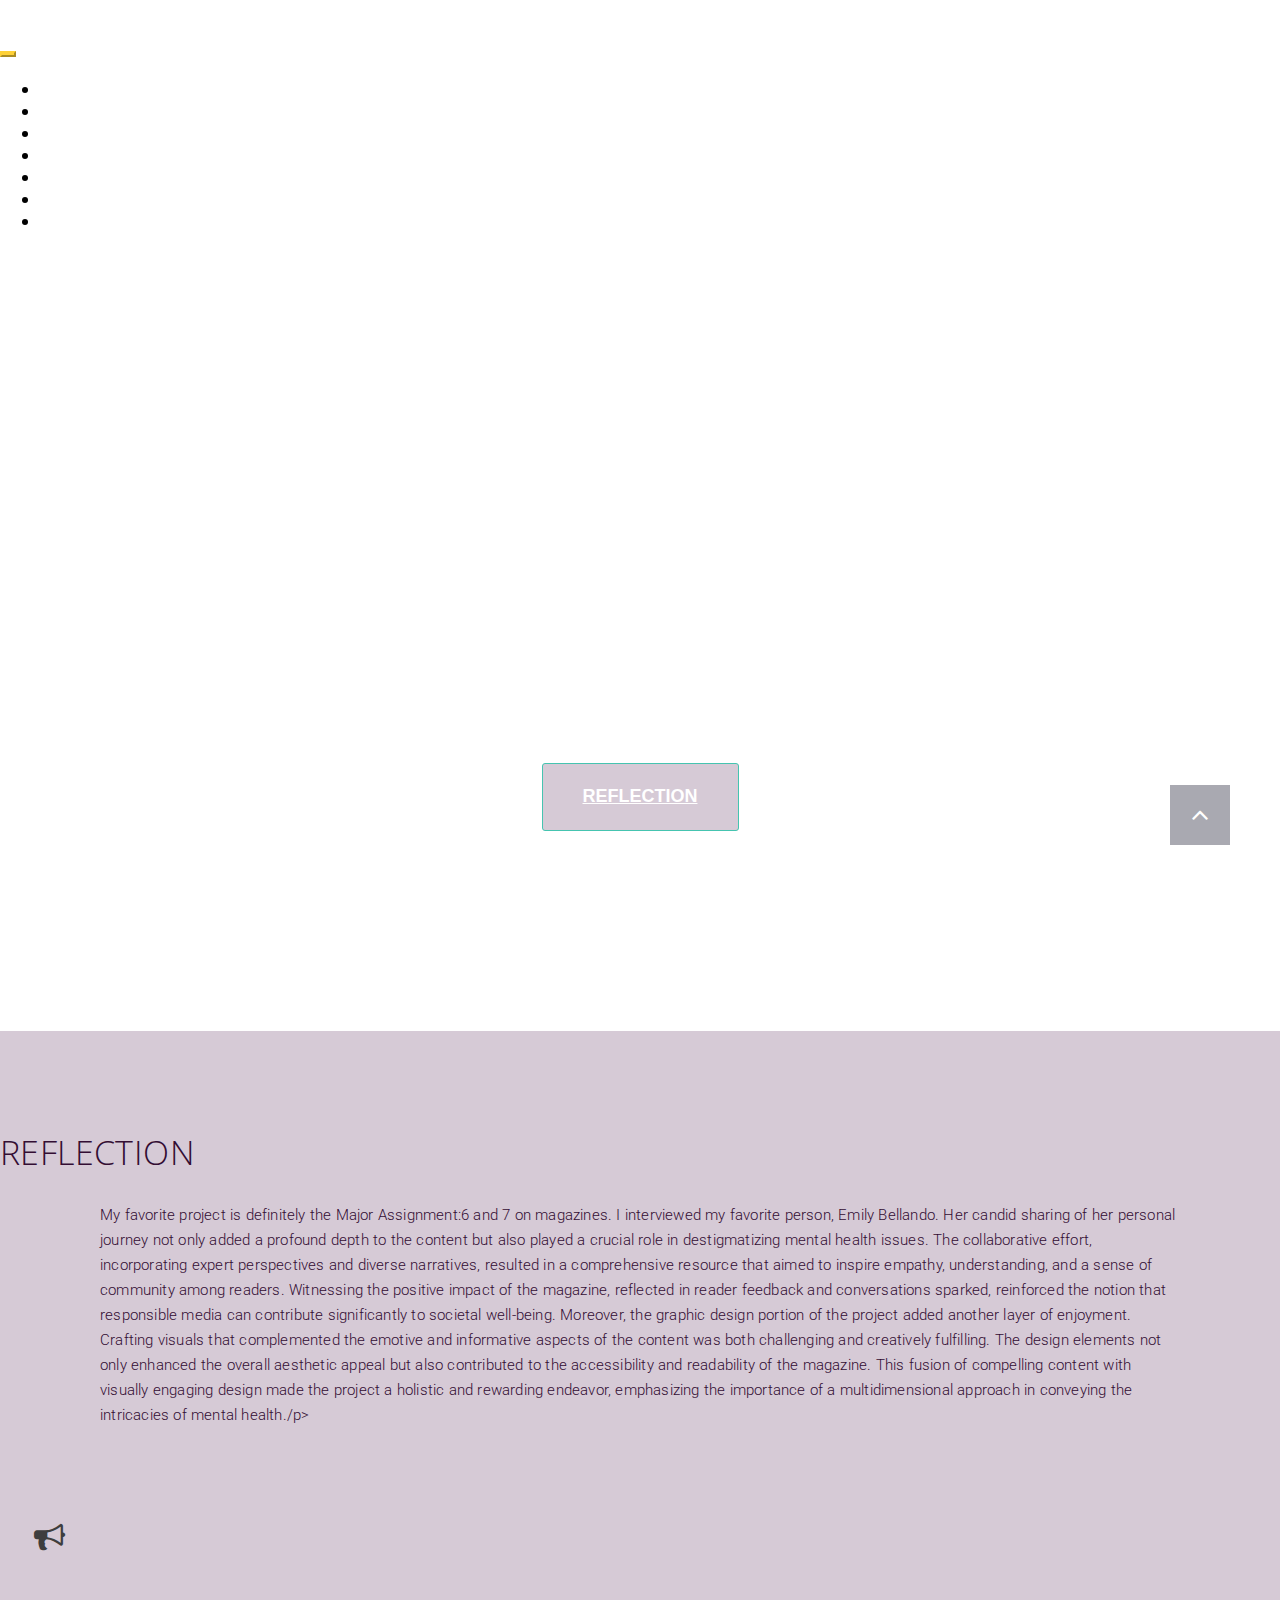
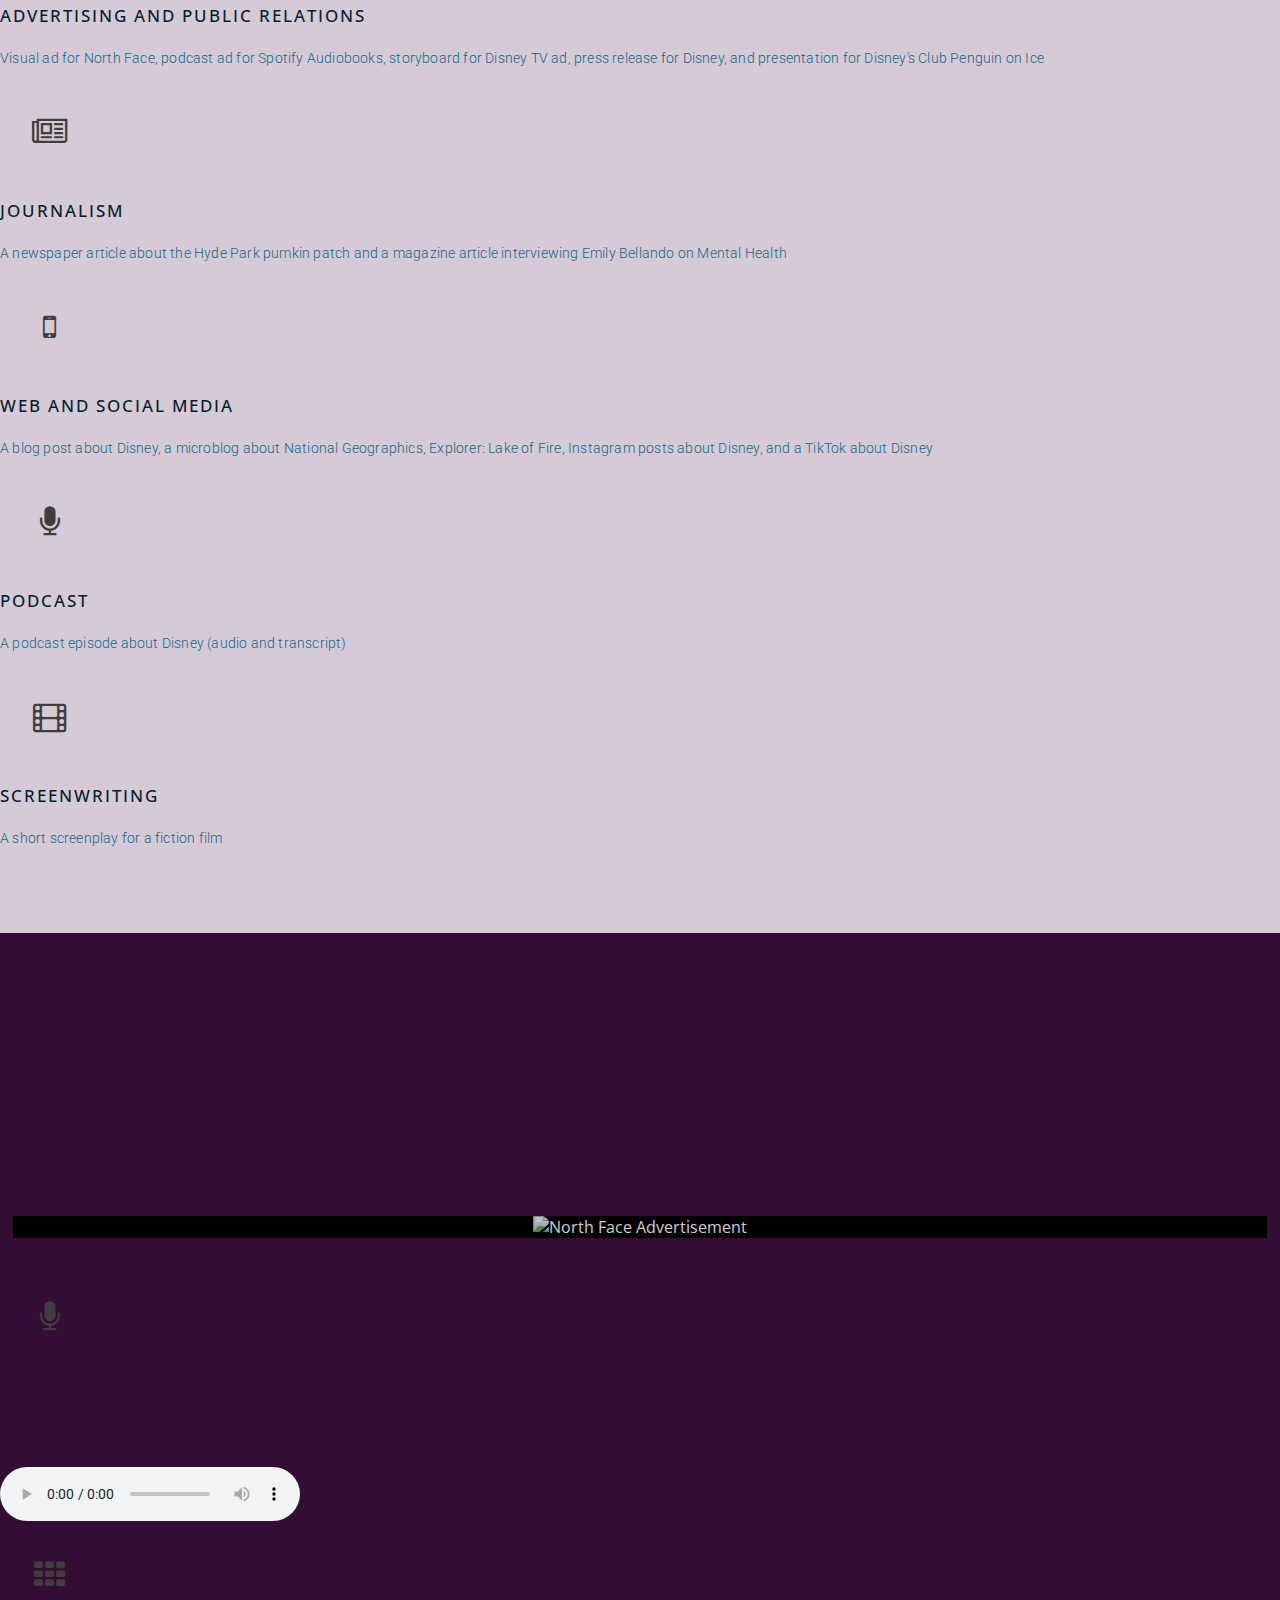
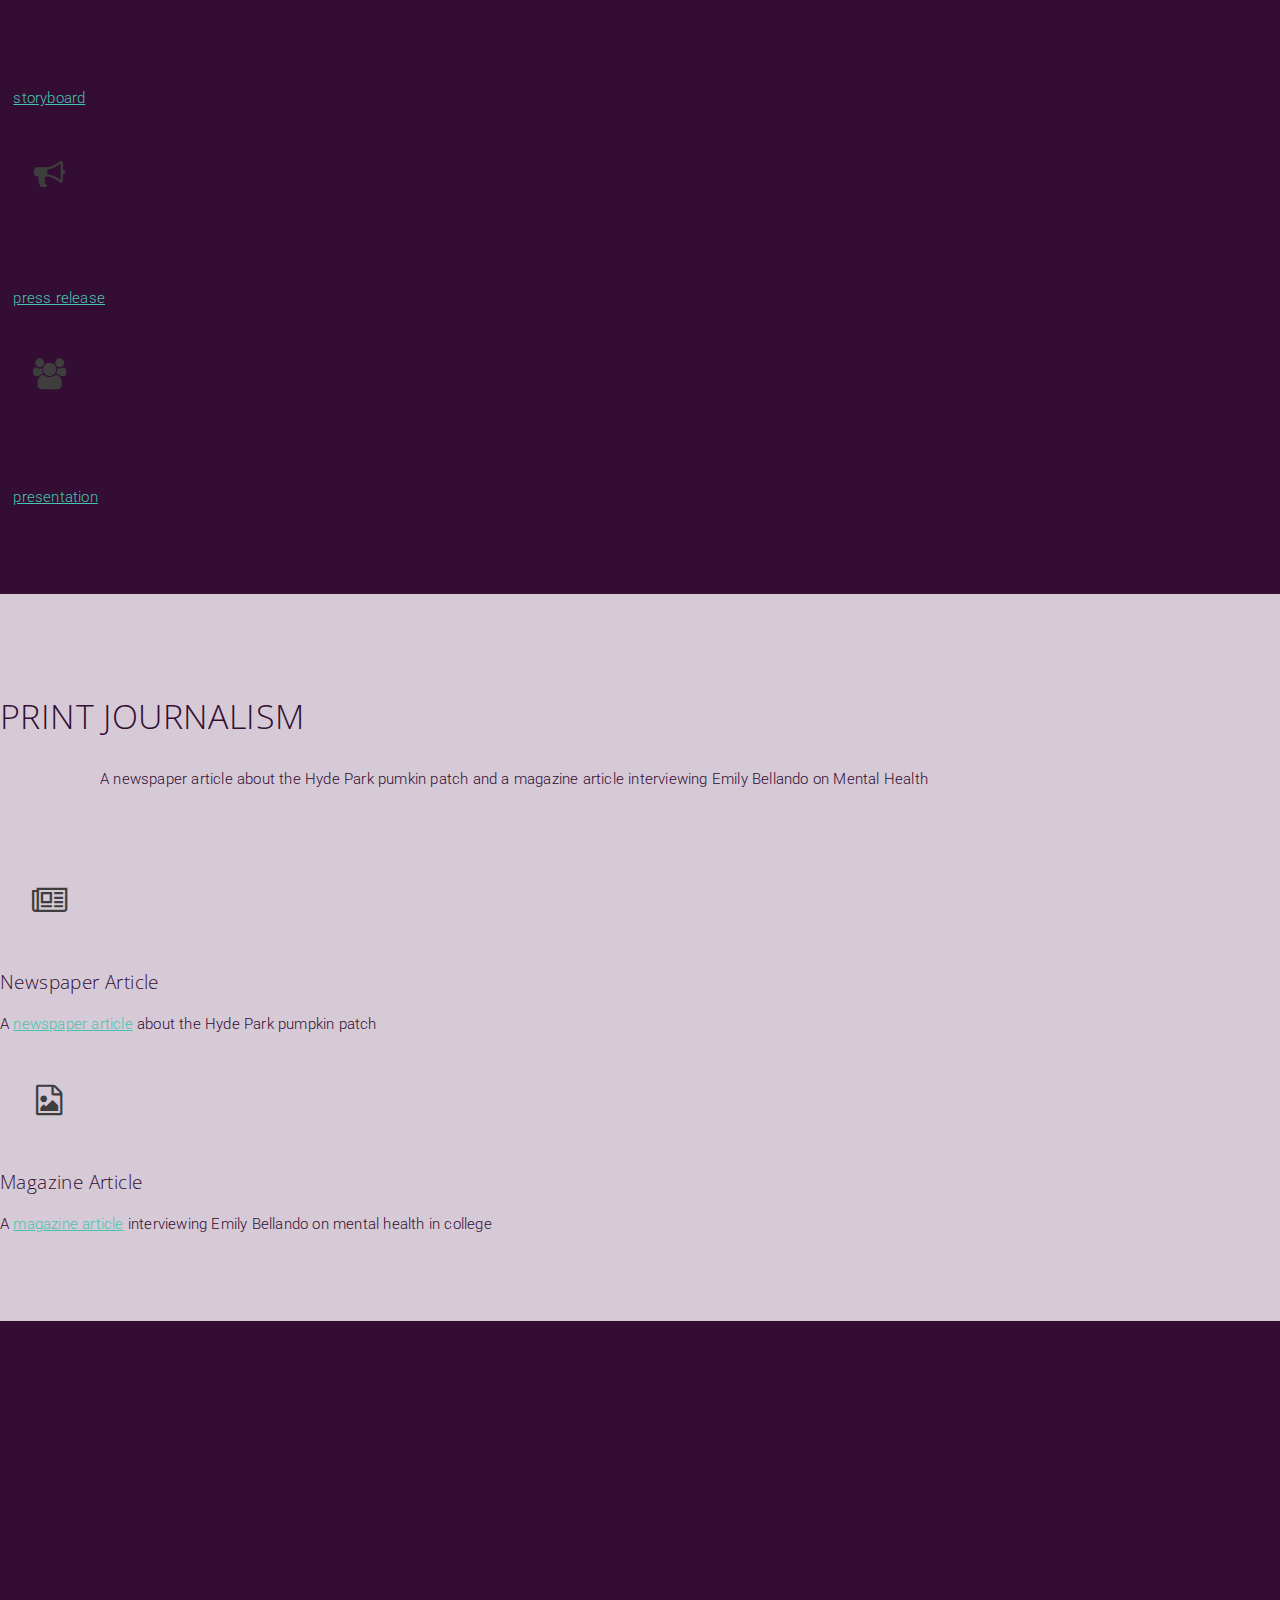
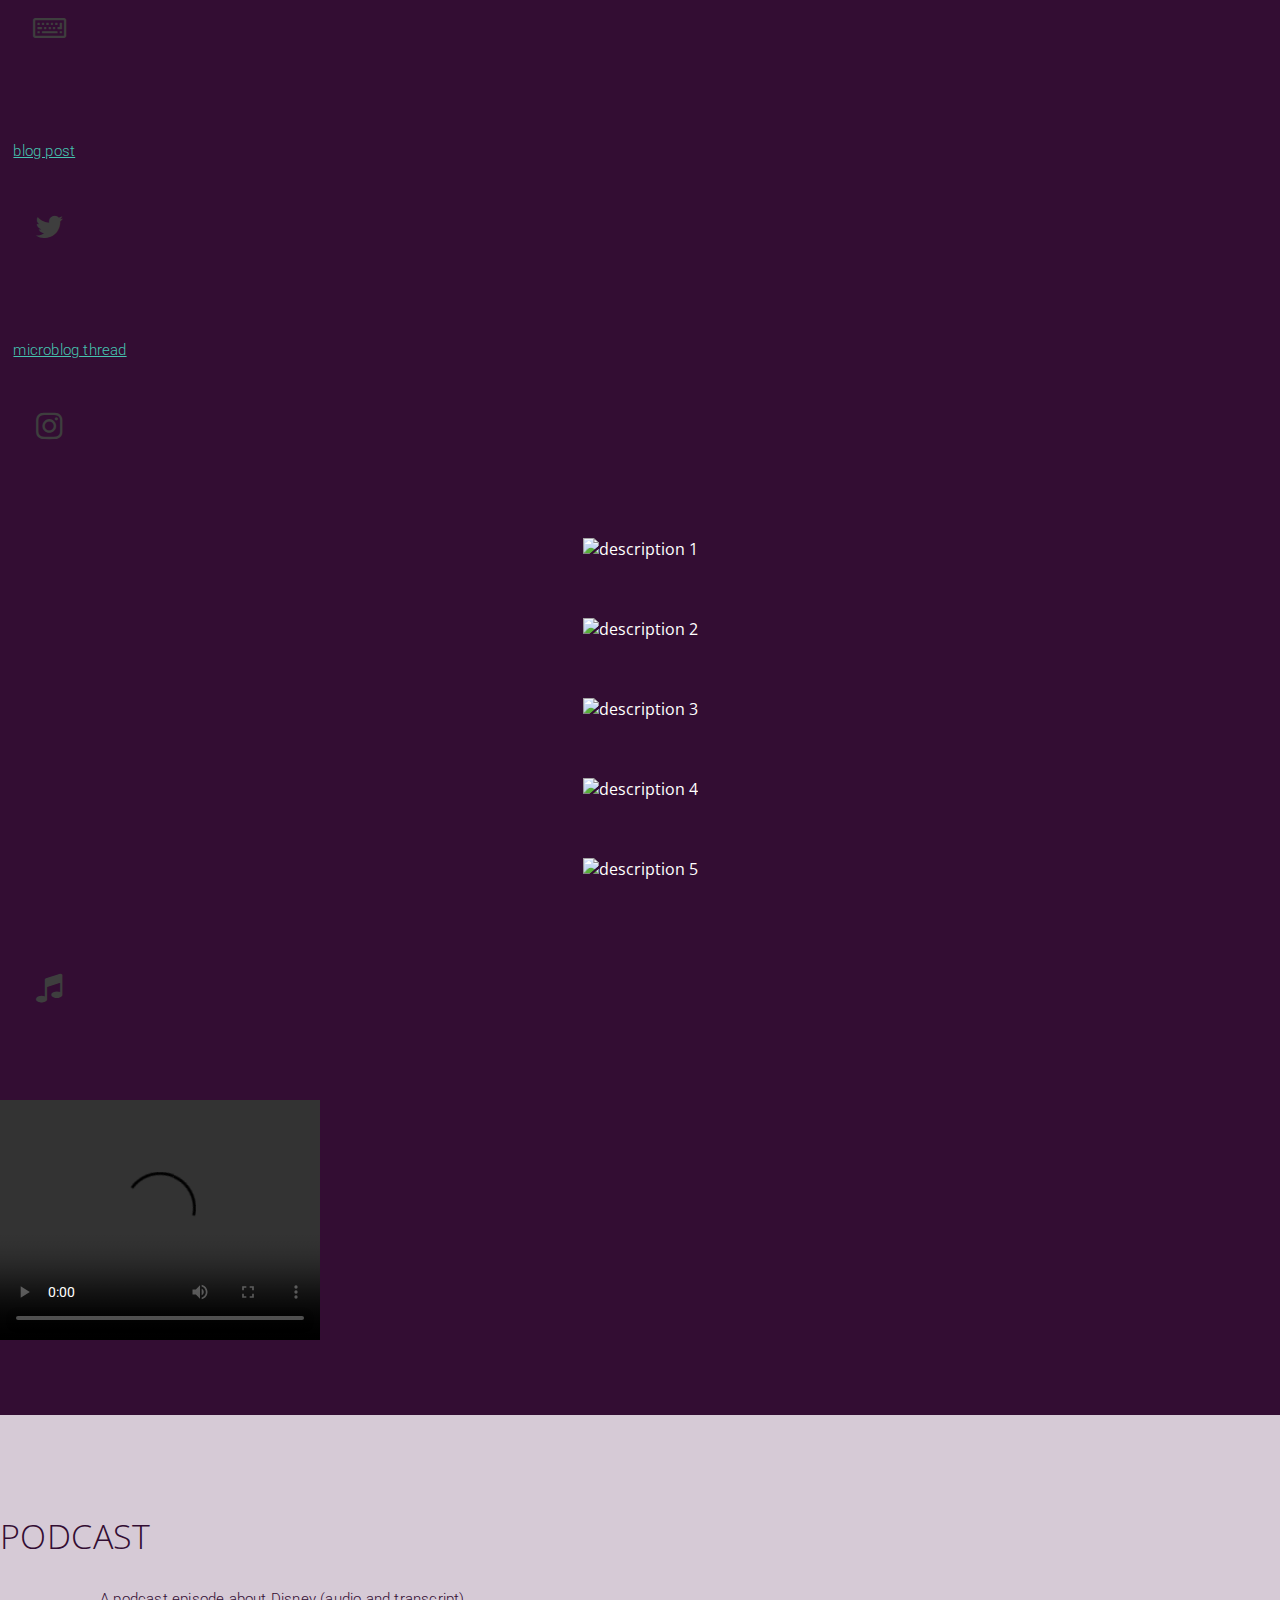
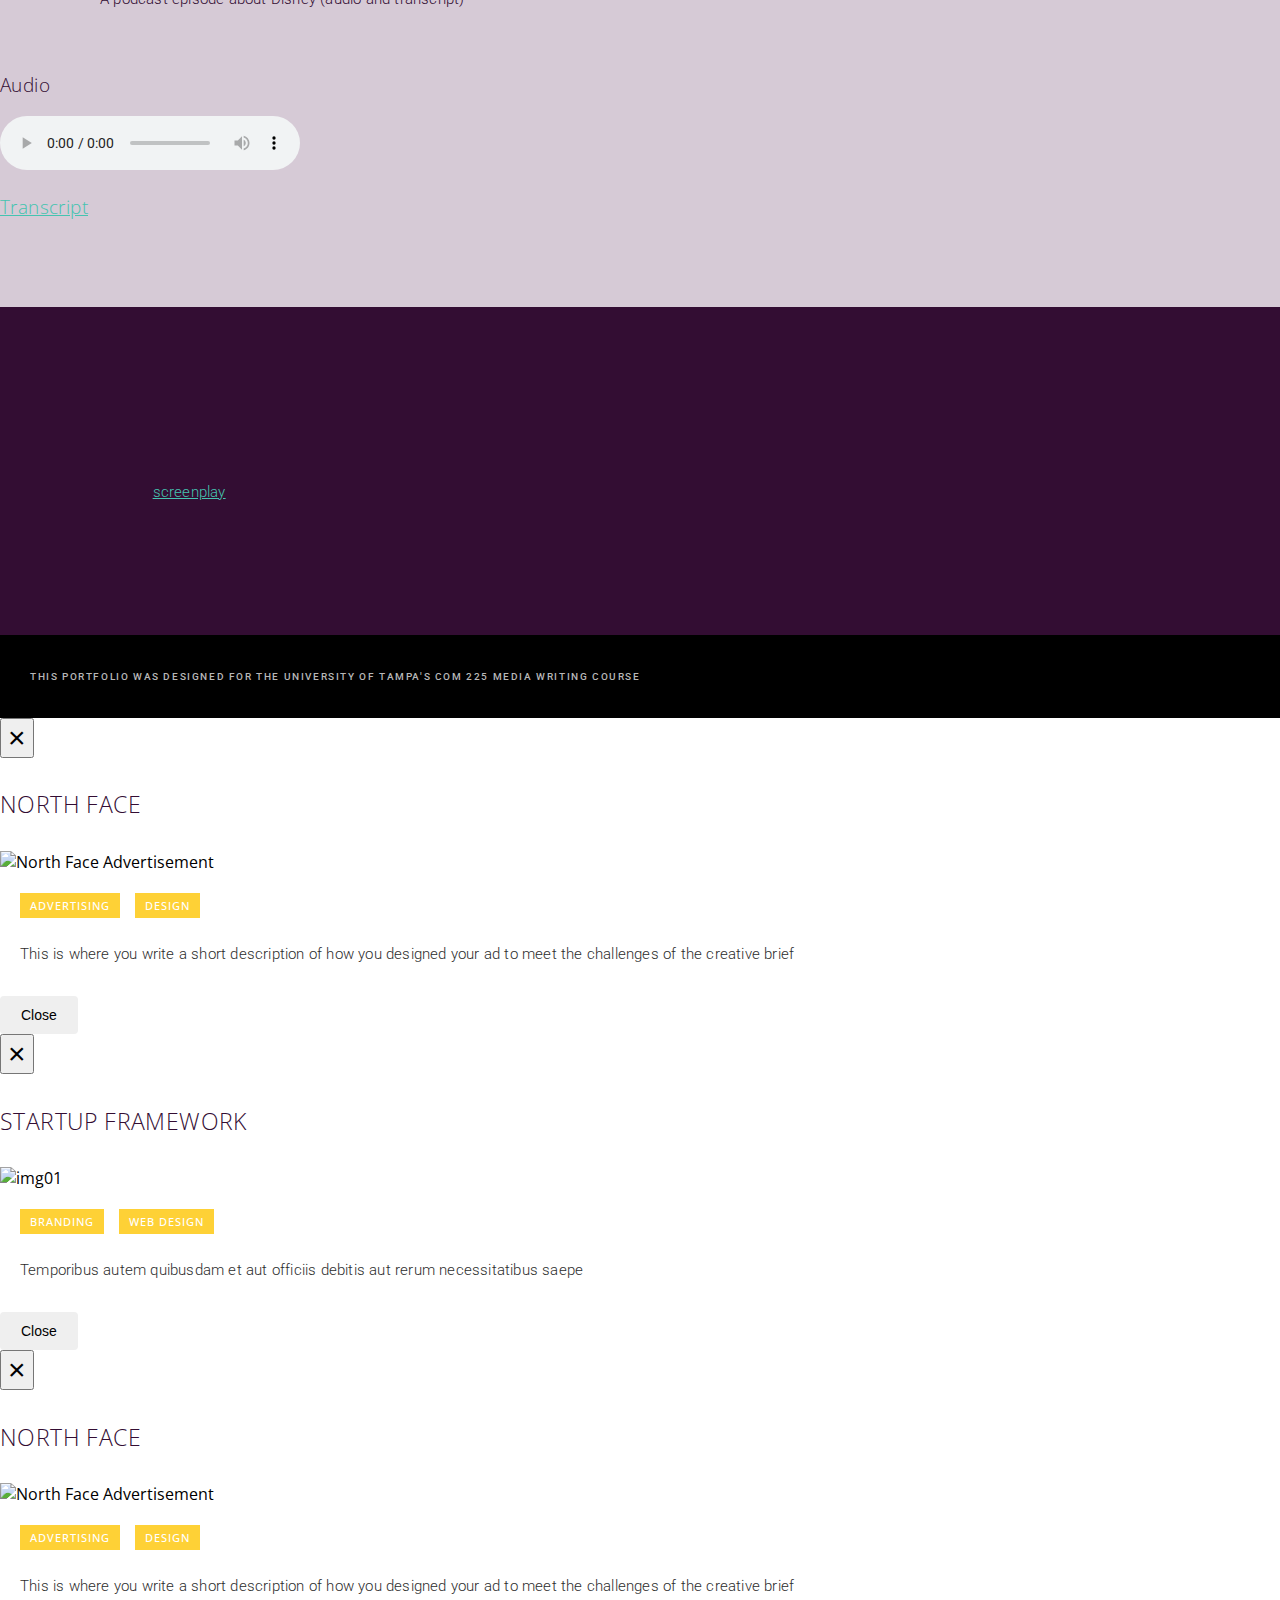
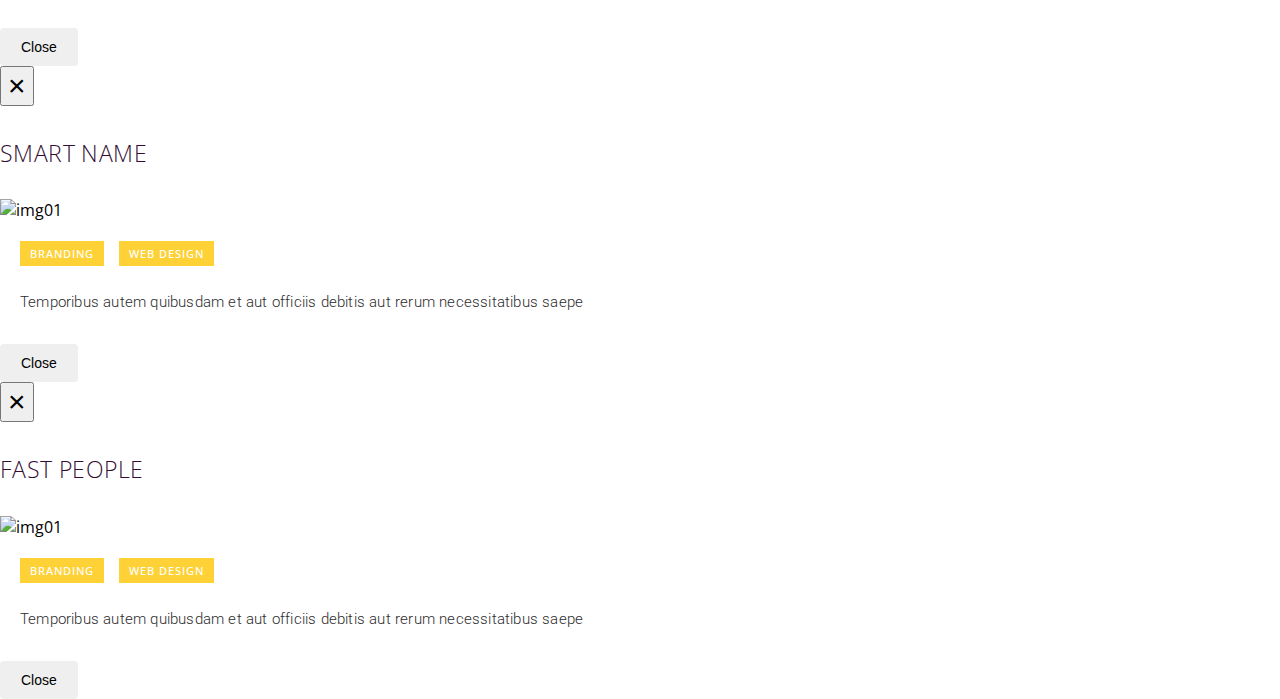
==== commit 3258e0a4: "Update index.html" ====
--- a/index.html
+++ b/index.html
@@ -87,9 +87,7 @@
 					<div class="col-lg-12 text-center">
 						<div class="section-title">
 							<h2>REFLECTION</h2>
-							<p>My favorite project is definitely the Major Assignment:6 and 7 on magazines. I interviewed my favorite person, Emily Bellando. Her candid sharing of her personal journey not only added a profound depth to the content but also played a crucial role in destigmatizing mental health issues. The collaborative effort, incorporating expert perspectives and diverse narratives, resulted in a comprehensive resource that aimed to inspire empathy, understanding, and a sense of community among readers. Witnessing the positive impact of the magazine, reflected in reader feedback and conversations sparked, reinforced the notion that responsible media can contribute significantly to societal well-being.
-
-Moreover, the graphic design portion of the project added another layer of enjoyment. Crafting visuals that complemented the emotive and informative aspects of the content was both challenging and creatively fulfilling. The design elements not only enhanced the overall aesthetic appeal but also contributed to the accessibility and readability of the magazine. This fusion of compelling content with visually engaging design made the project a holistic and rewarding endeavor, emphasizing the importance of a multidimensional approach in conveying the intricacies of mental health./p>
+							<p>My favorite project is definitely the Major Assignment:6 and 7 on magazines. I interviewed my favorite person, Emily Bellando. Her candid sharing of her personal journey not only added a profound depth to the content but also played a crucial role in destigmatizing mental health issues. The collaborative effort, incorporating expert perspectives and diverse narratives, resulted in a comprehensive resource that aimed to inspire empathy, understanding, and a sense of community among readers. Witnessing the positive impact of the magazine, reflected in reader feedback and conversations sparked, reinforced the notion that responsible media can contribute significantly to societal well-being. Moreover, the graphic design portion of the project added another layer of enjoyment. Crafting visuals that complemented the emotive and informative aspects of the content was both challenging and creatively fulfilling. The design elements not only enhanced the overall aesthetic appeal but also contributed to the accessibility and readability of the magazine. This fusion of compelling content with visually engaging design made the project a holistic and rewarding endeavor, emphasizing the importance of a multidimensional approach in conveying the intricacies of mental health./p>
 						</div>
 					</div>
 				</div>
--- a/css/style.css
+++ b/css/style.css
@@ -0,0 +1,779 @@
+/*------------------------------------------------------------------
+[Master Stylesheet]
+
+Project:	Lattes - One page multi purpose page
+Version:	1.0
+Last change:	17/08/2015 [...]
+Designed by:	MOOZ Themes / www.MOOZthemes.com
+Primary use:	One page
+
+[Table of contents]
+
+1. General
+2. Header
+3. Navigation
+4. Sections
+5. Footer
+6. Components
+
+[Color codes]
+
+Buttons, etc:	#726FB9 (blue)
+hover color:	#fed136 (yellow)
+-------------------------------------------------------------------*/
+
+/*--------------------
+Import Google Fonts
+--------------------*/
+
+/* main font for menu. */
+@import url(http://fonts.googleapis.com/css?family=Roboto:100,300,400,500,700,900);
+/* font for headings, text, tags */
+@import url(http://fonts.googleapis.com/css?family=Open+Sans:300,400,500,600,700,800);
+@import url(http://fonts.googleapis.com/css?family=Playfair+Display:400italic&subset=latin,latin-ext);
+
+/*--------------------
+1. General
+--------------------*/
+
+body {
+  margin: 0px;
+    font-family: "Open Sans", Sans-serif;
+}
+
+h1,
+h2,
+h3,
+h4,
+h5,
+h6 {
+font-weight: 300;
+    letter-spacing: 0.4px;
+    font-family: "Open Sans", Sans-serif;
+    color: #330D33;
+}
+
+p {
+    font-family: 'Roboto', sans-serif;
+    font-size: 15px;
+    font-weight: 300;
+	line-height: 23px;
+    letter-spacing: 0.2px;
+    color: #330D33;
+}
+
+a:hover, a:focus, a:active, a.active {
+    color: #fec503;
+}
+a, a:hover, a:focus, a:active, a.active {
+    outline: 0;
+}
+
+::selection {
+    text-shadow: none;
+    background: #fed136;
+}
+
+@media (min-width: 768px) {
+	section {
+	    padding: 150px 0;
+	}
+}
+
+section {
+    padding: 70px 0;
+}
+
+/*--------------------
+2. Navigation
+--------------------*/
+
+.navbar-default {
+	background-color: #222;
+	border-color: transparent
+}
+.navbar-default .navbar-brand {
+	color: #fff;
+	font-family: "Montserrat",sans-serif;
+    padding: 0px;
+}
+.navbar-default .navbar-brand:hover,.navbar-default .navbar-brand:focus,.navbar-default .navbar-brand:active,.navbar-default .navbar-brand.active {
+	color: #fec503
+}
+.navbar-default .navbar-collapse {
+	border-color: rgba(255,255,255,.02)
+}
+.navbar-default .navbar-toggle {
+	background-color: #fed136;
+	border-color: #fed136
+}
+.navbar-default .navbar-toggle .icon-bar {
+	background-color: #fff
+}
+.navbar-default .navbar-toggle:hover,.navbar-default .navbar-toggle:focus {
+	background-color: #fed136
+}
+.navbar-default .nav li a {
+	font-family: "Roboto",sans-serif;
+	text-transform: uppercase;
+	font-weight: 400;
+	letter-spacing: 1px;
+	color:#fff
+}
+.navbar-default .nav li a:hover,.navbar-default .nav li a:focus {
+	color: #DAFDBA;
+	outline: 0
+}
+
+.navbar-default .navbar-nav>.active>a {
+	border-radius: 0;
+	color: #fff;
+	background-color: #fed136
+}
+.navbar-default .navbar-nav>.active>a:hover,.navbar-default .navbar-nav>.active>a:focus {
+	color: #fff;
+	background-color: #fec503
+}
+
+@media (min-width:768px) {
+	.navbar-default
+	{
+		background-color: transparent;
+		padding: 25px 0;
+		-webkit-transition:padding .3s;
+		-moz-transition:padding .3s;
+		transition:padding .3s;
+		border:0
+	}
+	.navbar-default .navbar-brand {
+		font-size: 2em;
+		-webkit-transition:all .3s;
+		-moz-transition:all .3s;
+		transition:all .3s
+	}
+	.navbar-default .navbar-nav>.active>a {
+		border-radius: 3px
+	}
+	.navbar-default.navbar-shrink {
+		background-color: #222;
+		padding: 10px 0
+	}
+	.navbar-default.navbar-shrink .navbar-brand {
+		font-size: 1.5em
+	}
+}
+
+/*--------------------
+3. Header
+--------------------*/
+
+header {
+    background-image: url(../images/header.jpeg);
+    background-repeat: none;
+    background-attachment: scroll;
+    background-position: center center;
+    -webkit-background-size: cover;
+    -moz-background-size: cover;
+    background-size: cover;
+    -o-background-size: cover;
+    text-align: center;
+    color: #fff;
+}
+
+header .intro-text {
+    padding-top: 100px;
+    padding-bottom: 50px;
+}
+
+@media (min-width: 768px) {
+	header .intro-text {
+	    padding-top: 300px;
+	    padding-bottom: 200px;
+	}
+}
+
+header .intro-text .intro-lead-in {
+    font-family: "Playfair Display",sans-serif;
+    font-style: italic;
+    font-size: 22px;
+    line-height: 22px;
+    margin-bottom: 25px;
+}
+
+@media (min-width: 768px) {
+	header .intro-text .intro-lead-in {
+	    font-family: "Playfair Display",sans-serif;
+	    font-style: italic;
+	    font-size: 40px;
+	    line-height: 40px;
+	    margin-bottom: 25px;
+	}
+}
+
+header .intro-text .intro-heading {
+    text-transform: uppercase;
+    font-weight: 700;
+    font-size: 50px;
+    line-height: 50px;
+    margin-bottom: 25px;
+}
+
+@media (min-width: 768px) {
+	header .intro-text .intro-heading {
+	    text-transform: uppercase;
+	    font-weight: 700;
+	    font-size: 75px;
+	    line-height: 75px;
+	    margin-bottom: 50px;
+	}
+}
+
+/*--------------------
+4. Sections
+--------------------*/
+
+.section-title h2 {
+    font-size: 34px;
+    text-transform: uppercase;
+}
+
+.section-title p {
+    font-size: 15px;
+    font-weight: 300;
+    line-height: 25px;
+    margin: 20px 100px 60px 100px;
+}
+
+/*--------------------
+4.1. About
+--------------------*/
+
+.mz-module-about h3 {
+    font-weight: 500;
+    font-size: 17px;
+    text-transform: uppercase;
+    color: #012030;
+    letter-spacing: 2px;
+    margin-bottom: 20px;
+}
+
+.mz-module-about p {
+font-size: 14px;
+    font-weight: 300;
+    line-height: 22px;
+    color: #13678A;
+}
+
+.ot-circle {
+height: 95px;
+    width: 95px;
+    text-align: center;
+    line-height: 98px;
+    color: #3E3E3E;
+    /* border: 3px solid #000; */
+    border-radius: 100px;
+    /* background-color: #E8E8E8; */
+    margin: 0 2px 4px;
+    font-size: 31px;
+}
+
+/*--------------------
+4.2. Skills
+--------------------*/
+
+.skills-text h2 {
+	margin: 0 0 30px;
+}
+
+.skillbar-item {
+    margin-bottom: 30px;	
+}
+
+.skillbar {
+    position: relative;
+    display: block;
+    width: 100%;
+}
+
+.skillbar-score {
+background-color: #dfdfdf;
+    padding: 7px;
+    text-align: center;
+    color: #000000;
+    font-weight: 300;
+    float: right;
+    width: 50px;
+    height: 40px;
+    vertical-align: middle;
+ }
+
+.skillbar-score .score {
+    font-size: 20px;
+}
+
+.skillbar-score .percent {
+    font-size: 13px;
+}
+
+.skillbar-bar {
+display: block;
+    background-color: #dfdfdf;
+    height: 3px;
+    width: 100%;
+}
+
+.skillbar h3 {
+	font-weight: 600;
+    font-size: 13px;
+    text-transform: uppercase;
+    color: #3A3A3A;
+    letter-spacing: 2px;	
+margin: 0;
+    padding: 12px 0;
+}
+
+.skillbar-percent {
+    color: #fff;
+    background-color: #000000;
+    float: left;
+    height: 3px;
+}
+
+/*--------------------
+4.3. Portfolio
+--------------------*/
+
+figure {
+	position: relative;
+    overflow: hidden;
+    margin: 10px 1%;
+    background: #726FB9;
+    text-align: center;
+    cursor: pointer;	
+}
+
+figcaption {
+    position: absolute;
+    top: 0;
+    left: 0;
+    width: 100%;
+    height: 100%;	
+}
+
+.ot-portfolio-item figure figcaption > a {
+    z-index: 1000;
+    text-indent: 200%;
+    white-space: nowrap;
+    font-size: 0;
+    opacity: 0;
+}
+.ot-portfolio-item figure figcaption, .ot-portfolio-item figure figcaption > a {
+    position: absolute;
+    top: 0;
+    left: 0;
+    width: 100%;
+    height: 100%;
+}
+
+figure.effect-bubba {
+	background: #000;
+	margin-bottom: 30px;
+}
+
+figure.effect-bubba img {
+	opacity: 0.8;
+	-webkit-transition: opacity 0.35s;
+	transition: opacity 0.35s;
+}
+
+figure.effect-bubba:hover img {
+	opacity: 0.4;
+}
+
+figure.effect-bubba figcaption::before,
+figure.effect-bubba figcaption::after {
+	position: absolute;
+	top: 30px;
+	right: 30px;
+	bottom: 30px;
+	left: 30px;
+	content: '';
+	opacity: 0;
+	-webkit-transition: opacity 0.35s, -webkit-transform 0.35s;
+	transition: opacity 0.35s, transform 0.35s;
+}
+
+figure.effect-bubba figcaption::before {
+	border-top: 1px solid #fff;
+	border-bottom: 1px solid #fff;
+	-webkit-transform: scale(0,1);
+	transform: scale(0,1);
+}
+
+figure.effect-bubba figcaption::after {
+	border-right: 1px solid #fff;
+	border-left: 1px solid #fff;
+	-webkit-transform: scale(1,0);
+	transform: scale(1,0);
+}
+
+figure.effect-bubba h2 {
+    color: #fff;
+    font-size: 15px;
+    font-weight: 700;
+    text-transform: uppercase;
+	padding-top: 30%;
+	-webkit-transition: -webkit-transform 0.35s;
+	transition: transform 0.35s;
+	-webkit-transform: translate3d(0,-20px,0);
+	transform: translate3d(0,-20px,0);
+}
+
+figure.effect-bubba p {
+    color: #fff;
+    font-size: 13px;
+    font-weight: 500;
+	padding: 20px 2.5em;
+	opacity: 0;
+	-webkit-transition: opacity 0.35s, -webkit-transform 0.35s;
+	transition: opacity 0.35s, transform 0.35s;
+	-webkit-transform: translate3d(0,20px,0);
+	transform: translate3d(0,20px,0);
+}
+
+figure.effect-bubba:hover figcaption::before,
+figure.effect-bubba:hover figcaption::after {
+	opacity: 1;
+	-webkit-transform: scale(1);
+	transform: scale(1);
+}
+
+figure.effect-bubba:hover h2,
+figure.effect-bubba:hover p {
+	opacity: 1;
+	-webkit-transform: translate3d(0,0,0);
+	transform: translate3d(0,0,0);
+}
+
+/*--------------------
+4.4. Dark Short section (counters, quote, etc)
+--------------------*/
+
+.dark-bg {
+    background: #330D33;
+    color: #fff;
+}
+
+.bg-img1 {
+    background-image: url(../images/demo/office-bg.jpg);
+    background-size: cover !important;
+    background-position: center center;
+    background-repeat: no-repeat;
+    background-attachment: fixed;
+}
+
+.light-bg {
+	background-color: #D6CAD6;
+}
+
+.overlay-dark:before, .overlay-light:before {
+    background-color: rgba(32,32,32,0.8);
+    left: 0;
+    top: 0;
+    position: absolute;
+    width: 100%;
+    height: 100%;
+    content: "";
+    z-index: -1;
+}
+
+.overlay-dark, .overlay-light {
+    position: relative;
+    z-index: 1;
+}
+
+.short-section {
+    padding-top: 110px;
+    padding-bottom: 110px;
+}
+
+.counter-item h2 {
+    color: #fff;
+    font-size: 60px;
+    margin: 0;
+}
+
+.counter-item h6 {
+    color: #fff;
+    font-size: 19px;
+    margin: 0;	
+}
+
+/*--------------------
+4.5. Partners Slider
+--------------------*/
+
+.partner-logo {
+    height: 80px;
+    text-align: center;
+}
+
+.partner-logo img {
+    height: 100%;
+    width: auto !important;
+}
+
+/*--------------------
+4.6. Team
+--------------------*/
+
+.team-item {
+    text-align: center;
+    background-color: #fff;
+}
+
+.team-item h3 {
+    font-size: 16px;
+    font-weight: 500;
+}
+
+.team-item .team-location {
+    color: #C5C5C5;
+    font-size: 13px;
+    margin-bottom: 20px;    
+}
+
+.team-item .team-location {
+    color: #C5C5C5;
+    font-size: 12px;
+    margin-bottom: 20px;    
+}
+
+.team-item .team-position {
+    color: #000;
+    font-size: 12px;
+}
+
+.team-item p {
+    font-size: 13px;
+    font-weight: 300;
+    color: #9C9C9C;
+    padding: 5px 10px 20px 10px;
+}
+
+/*--------------------
+4.7. Contacts
+--------------------*/
+
+section#contact form {
+    margin-top: 15px;
+}
+section#contact.form-group {
+margin-bottom: 25px;
+}
+
+section#contact .form-group input, section#contact .form-group textarea {
+    padding: 15px;
+    border: 1px solid #BBBBBB;
+    border-radius: 0;
+    -webkit-box-shadow: inset 0 1px 1px rgba(0,0,0,.075);
+    box-shadow: inset 0 0px 0px rgba(0,0,0,.075);
+    font-size: 13px;
+}
+
+.contact h3 {
+    margin-bottom: 30px;
+}
+
+.contact p {
+    font-size: 13px;
+}
+
+.contact .day {
+    display: inline-block;
+    width: 80px;
+}
+
+.contact i {
+    margin-right: 5px;
+}
+
+/*--------------------
+5. Footer
+--------------------*/
+
+footer {
+    padding: 30px;
+    background-color: #000;    
+}
+
+footer p {
+    color: #B7B7B7;
+    margin: 0;
+    font-size: 10px;
+    text-transform: uppercase;
+    font-weight: 500;
+    letter-spacing: 1.6px;
+}
+
+footer p a {
+    color: #fff;
+}
+
+footer p a span {
+    color: #FF9F46;
+    font-size: 10px;
+    letter-spacing: 1px;
+    font-weight: 700;
+}
+
+/*--------------------
+6. Modal
+--------------------*/
+
+.modal-content {
+	border-radius: 0;	
+}
+.modal-header .close {
+	font-size: 30px;	
+}
+.modal-title {    
+	text-transform: uppercase;
+	font-size: 23px;
+}
+
+.modal-body {
+	padding: 0;
+}
+
+.modal-body p {
+	margin: 30px 20px;
+	color: #2D2D2D;		
+}
+
+.modal-works {
+font-size: 11px;
+    letter-spacing: 1px;
+    text-transform: uppercase;
+    font-weight: 500;
+    color: #fff;
+    margin: 25px 20px;
+}
+
+.modal-works span {
+	background-color: #FED136;
+    margin-right: 15px;
+    padding: 5px 10px;
+}
+
+/*--------------------
+7. Components
+--------------------*/
+
+.btn-xl:hover, .btn-xl:focus, .btn-xl:active, .btn-xl.active, .open .dropdown-toggle.btn-xl {
+    color: #fff;
+    background-color: #13678A;
+    border-color: #13678A;
+}
+
+.btn:hover, .btn:focus, .btn:active, .btn.active, .open .dropdown-toggle.btn {
+    color: #fff;
+    background-color: #13678A;
+    border-color: #13678A;
+}
+
+.btn {
+    display: inline-block;
+    padding: 8px 20px;
+    margin-bottom: 0;
+    font-size: 14px;
+    font-weight: 400;
+    line-height: 1.42857143;
+    text-align: center;
+    white-space: nowrap;
+    vertical-align: middle;
+    -ms-touch-action: manipulation;
+    touch-action: manipulation;
+    cursor: pointer;
+    -webkit-user-select: none;
+    -moz-user-select: none;
+    -ms-user-select: none;
+    user-select: none;
+    background-image: none;
+    border: 1px solid transparent;
+    border-radius: 4px;
+}
+
+.btn-xl {
+    color: #fff;
+     background-color: #D6CAD6;
+    border-color: #45C4B0;
+    font-family: "Robot",sans-serif;
+    text-transform: uppercase;
+    font-weight: 700;
+    border-radius: 3px;
+    font-size: 18px;
+    padding: 20px 40px;
+}
+
+/* Back to top button
+---------------------------------- */
+#back-top {
+    position: fixed;
+    z-index: 1000;
+    bottom: 40px;
+    right: 50px;
+}
+#back-top a {
+    width: 60px;
+    height: 60px;
+    display: block;
+    text-align: center;
+    font: 11px/100% Arial, Helvetica, sans-serif;
+    text-transform: uppercase;
+    text-decoration: none;
+    color: #FFFFFF;
+    background: #A9A9B1;
+    /* background color transition */
+    -webkit-transition: 1s;
+    -moz-transition: 1s;
+    transition: 1s;
+}
+#back-top a:hover {
+    background: #fed136;
+}
+/* arrow icon (span tag) */
+#back-top i {
+    margin-top: 15px;
+    font-size: 28px;
+}
+
+@media only screen
+and (min-width : 320px)
+and (max-width : 480px) {
+#back-top {
+    position: fixed;
+    bottom: 10px;
+    right: 30px;
+}
+#back-top a {
+    width: 40px;
+    height: 40px;
+}
+#back-top i {
+    margin-top: 7px;
+    font-size: 20px;
+}
+}
+
+a{
+  color: #45C4B0;
+}
+
+a:hover, a:focus, a:active{
+  color: #012030;
+}
+
+a:visited{
+  color: #25695E;
+}
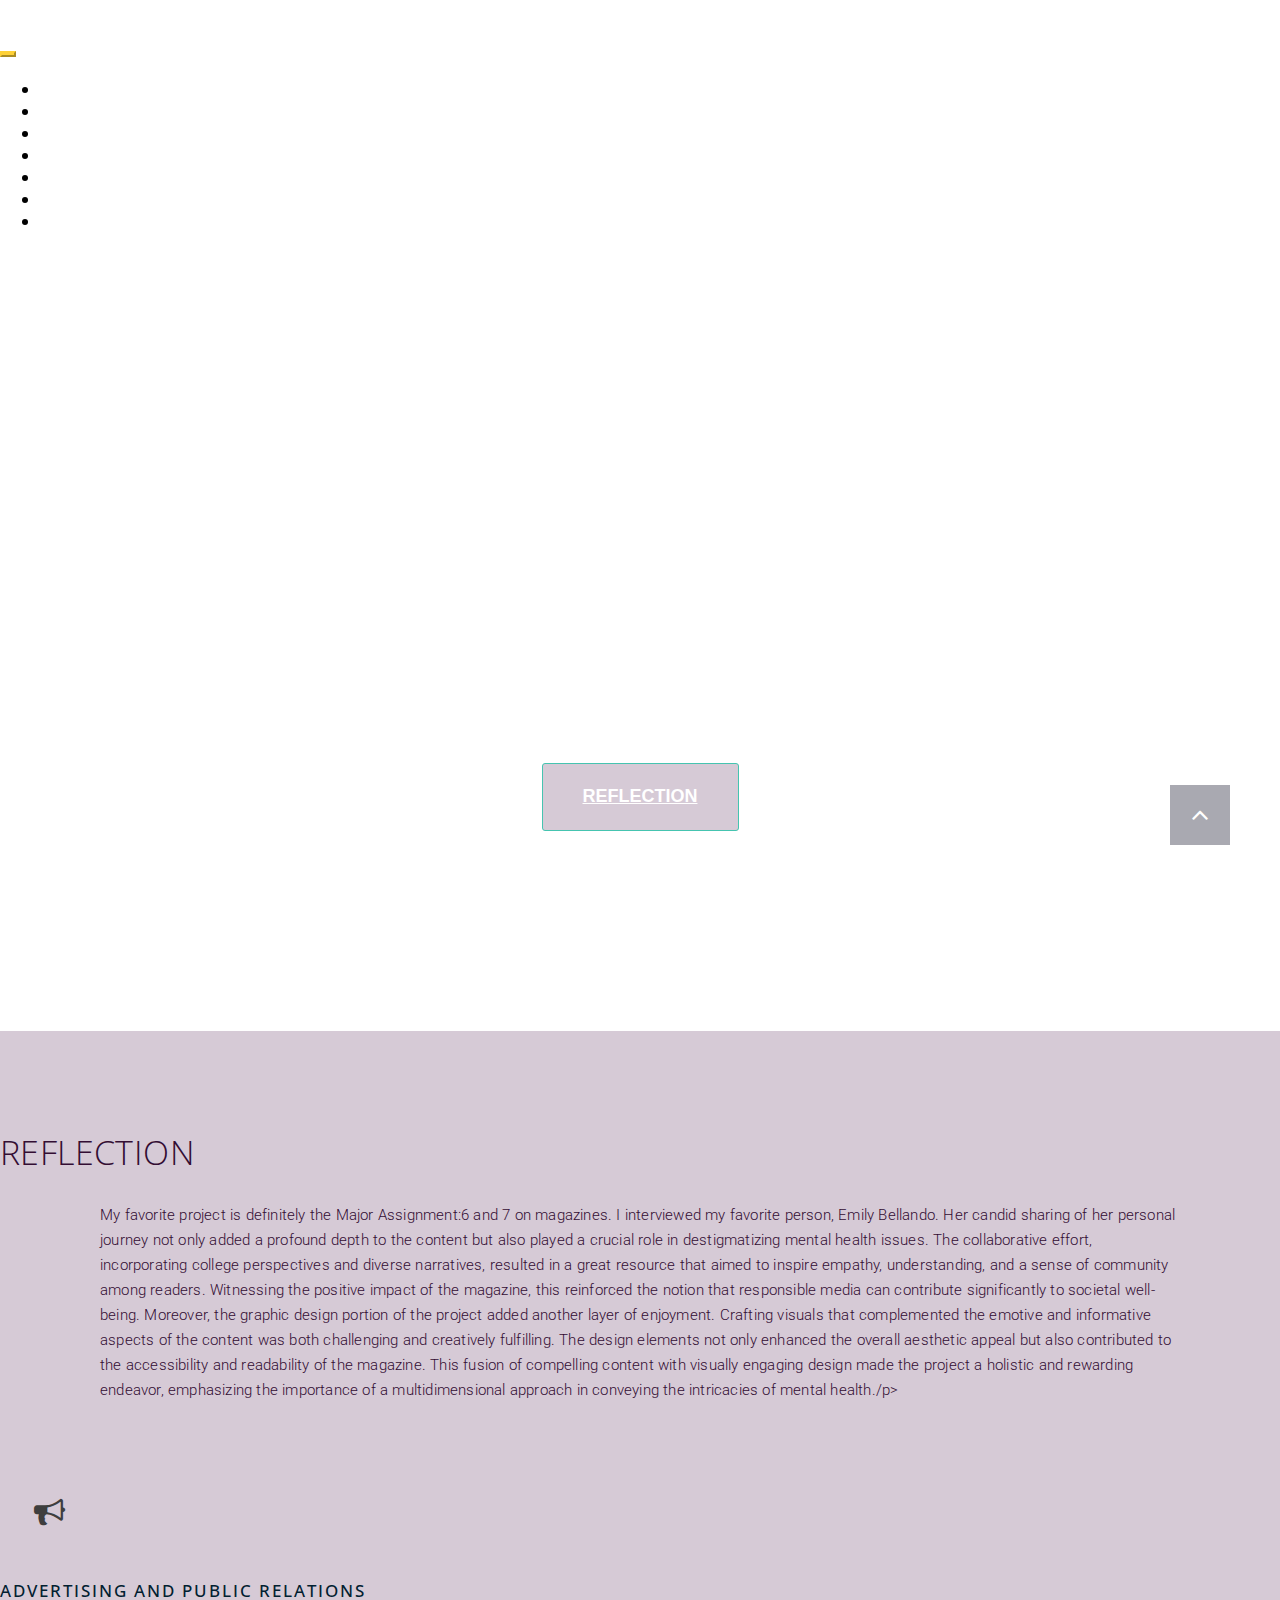
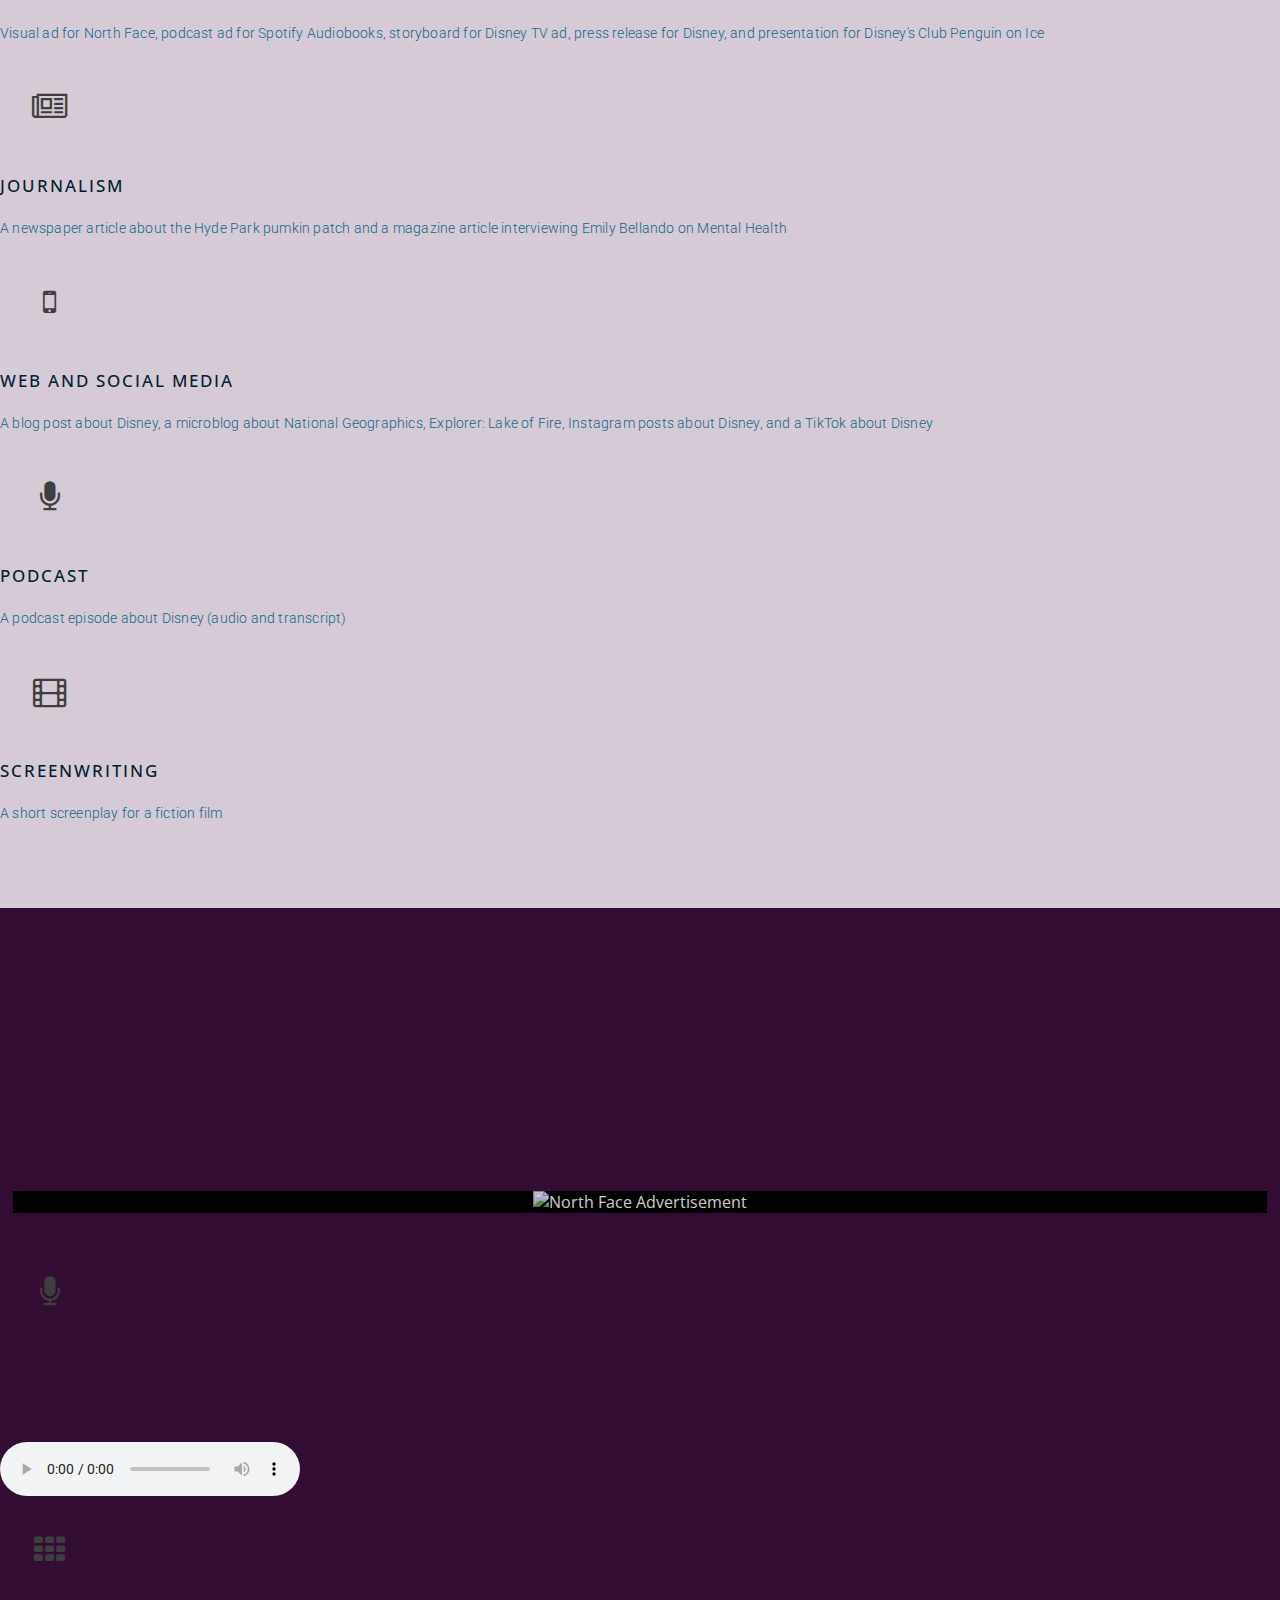
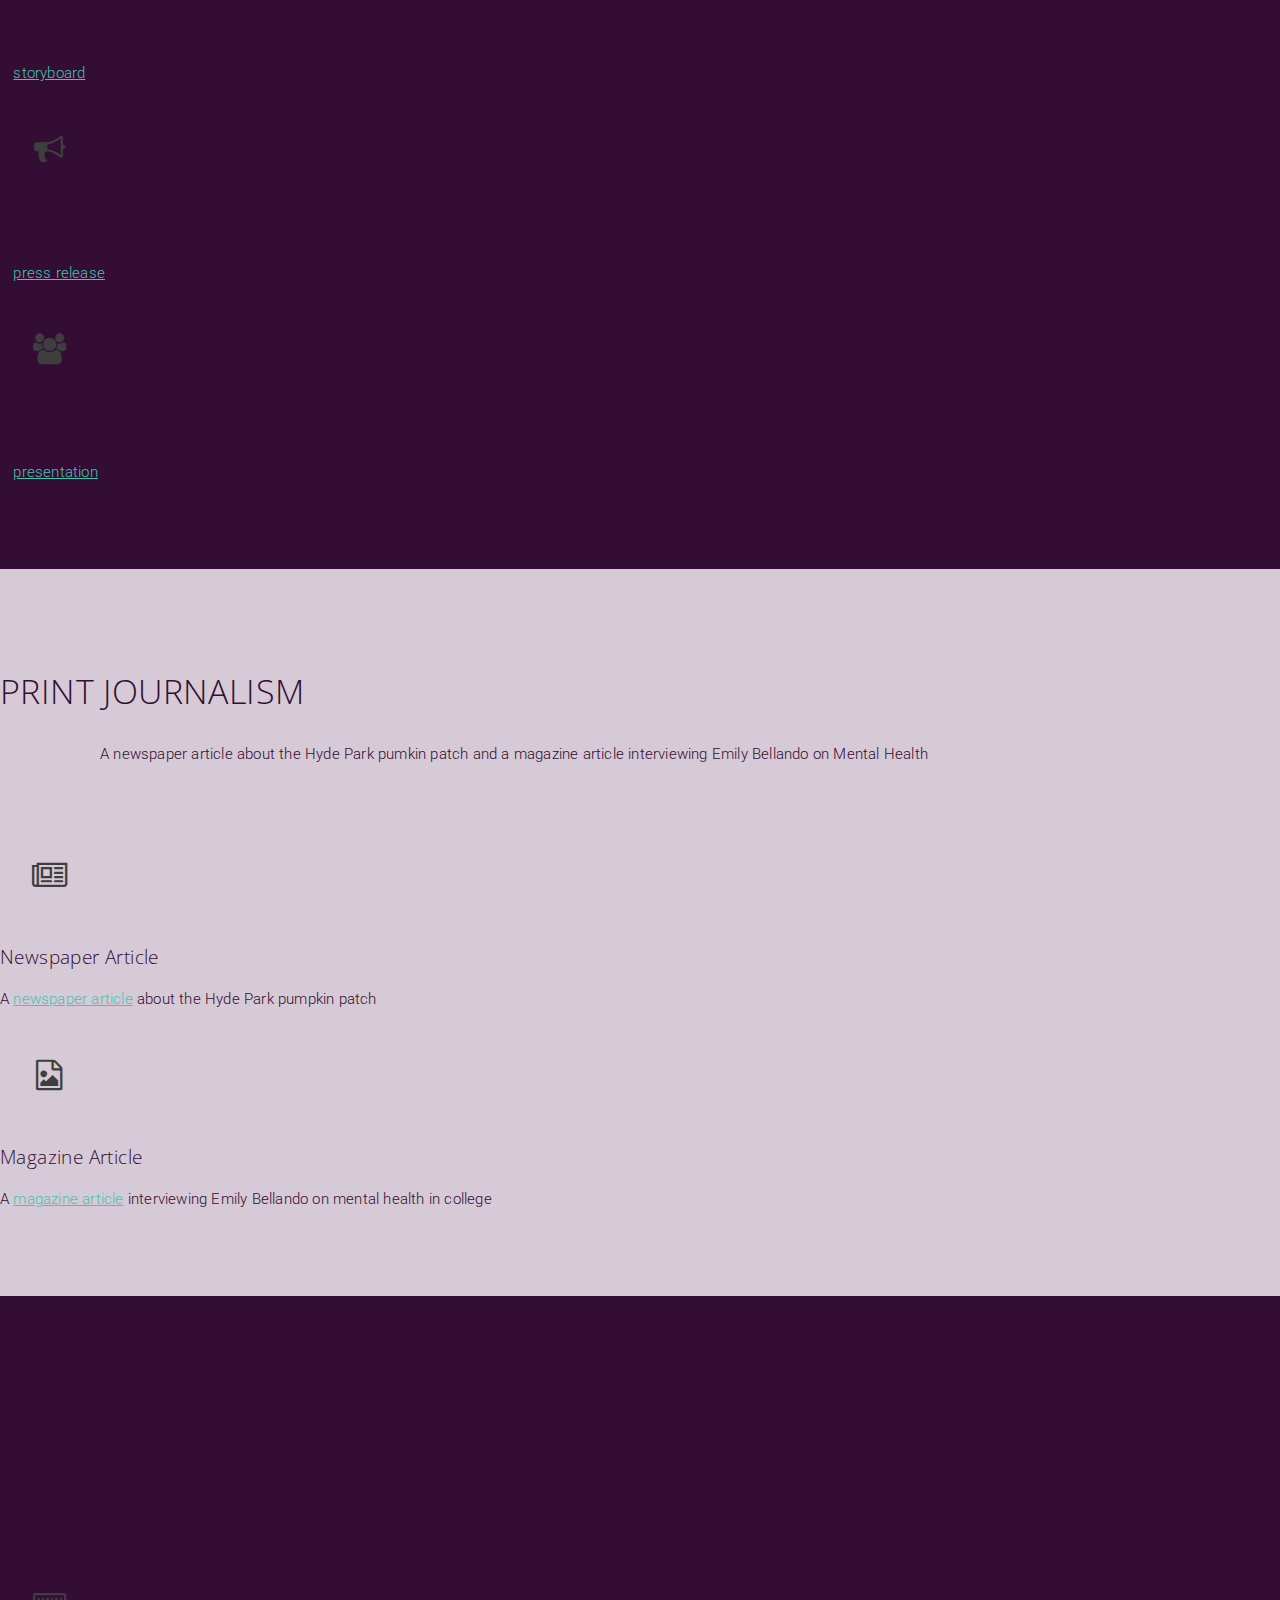
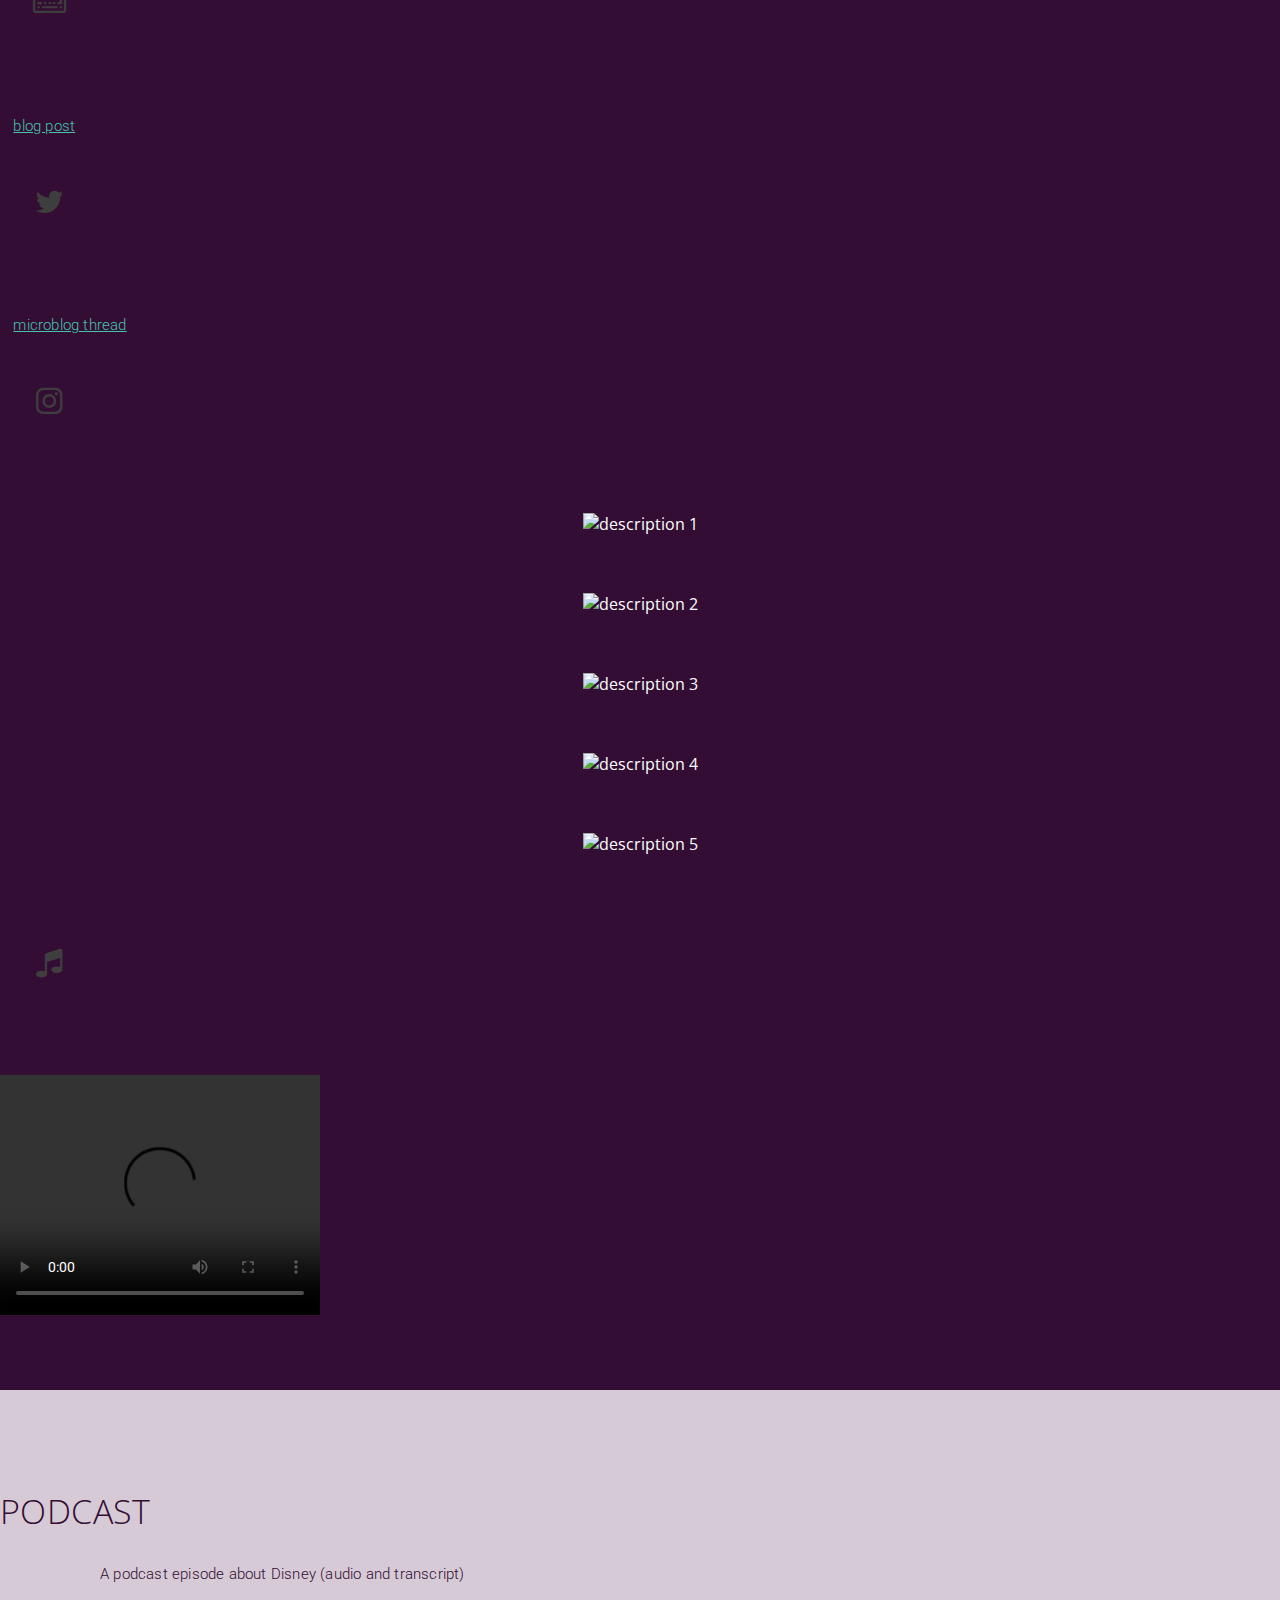
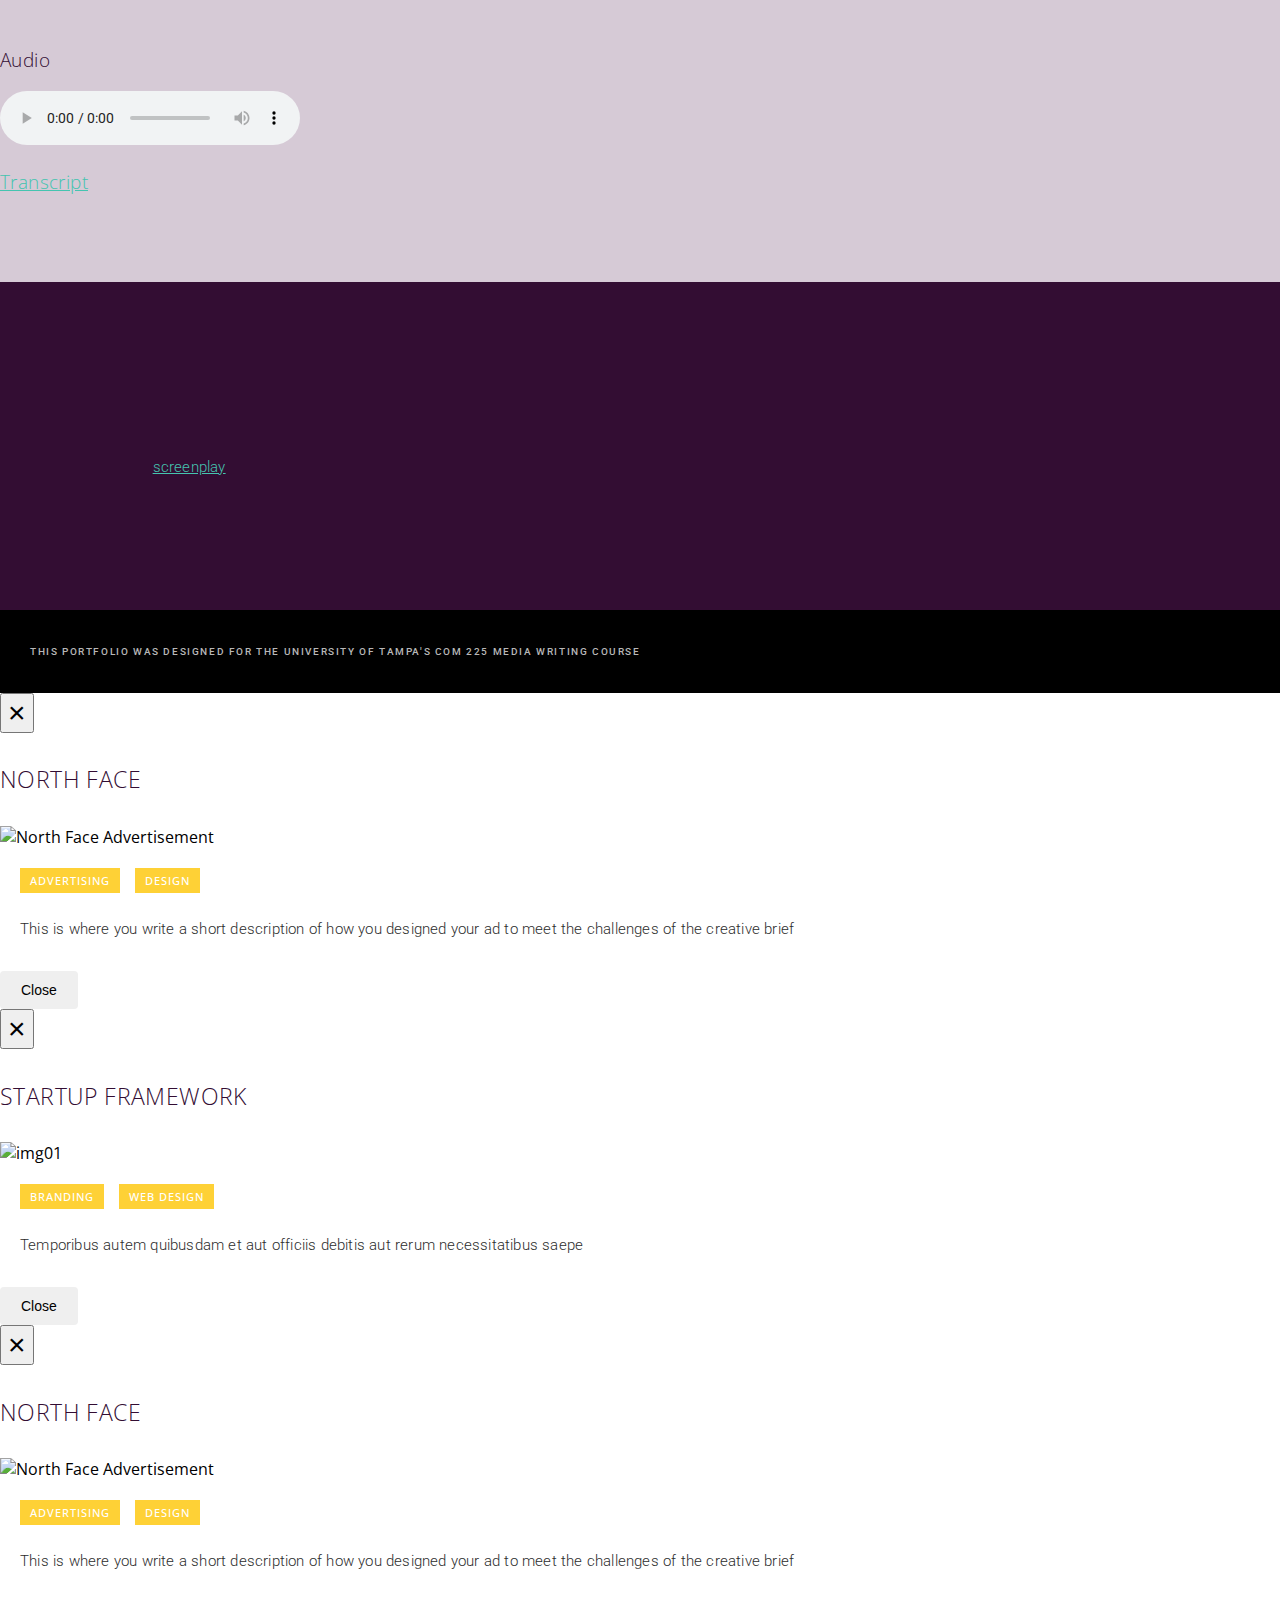
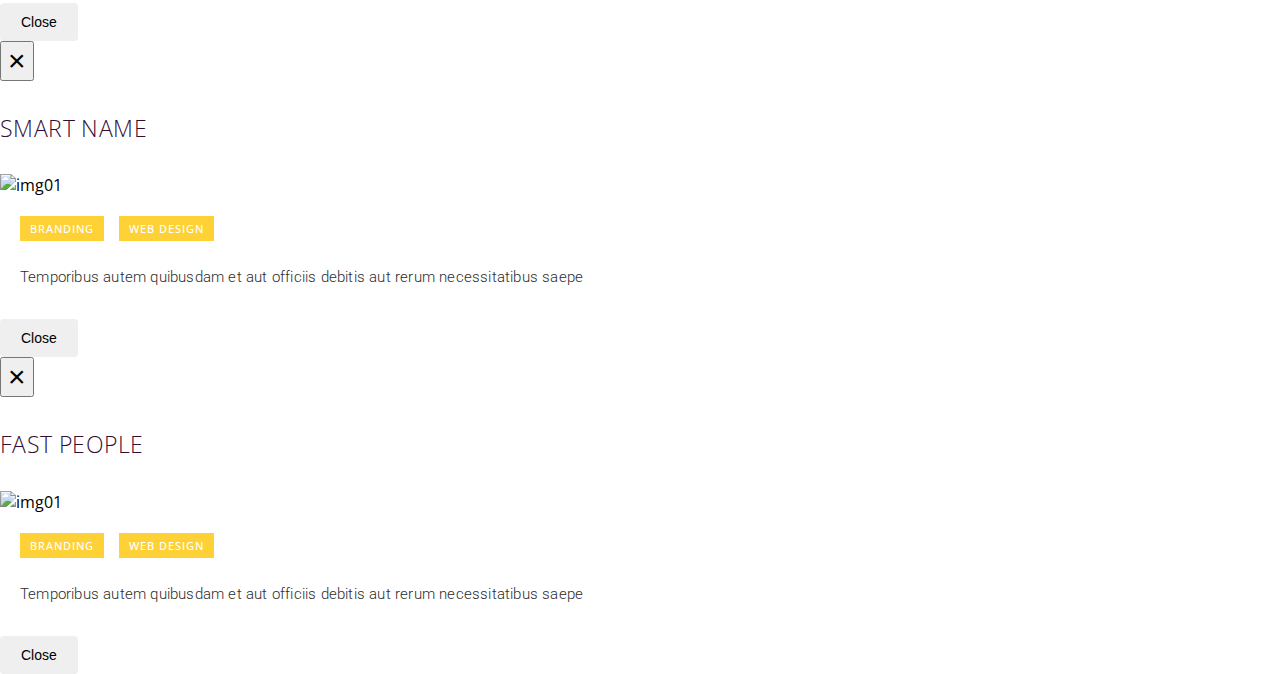
==== commit 8f76f0e6: "Update index.html" ====
--- a/index.html
+++ b/index.html
@@ -87,7 +87,7 @@
 					<div class="col-lg-12 text-center">
 						<div class="section-title">
 							<h2>REFLECTION</h2>
-							<p>My favorite project is definitely the Major Assignment:6 and 7 on magazines. I interviewed my favorite person, Emily Bellando. Her candid sharing of her personal journey not only added a profound depth to the content but also played a crucial role in destigmatizing mental health issues. The collaborative effort, incorporating expert perspectives and diverse narratives, resulted in a comprehensive resource that aimed to inspire empathy, understanding, and a sense of community among readers. Witnessing the positive impact of the magazine, reflected in reader feedback and conversations sparked, reinforced the notion that responsible media can contribute significantly to societal well-being. Moreover, the graphic design portion of the project added another layer of enjoyment. Crafting visuals that complemented the emotive and informative aspects of the content was both challenging and creatively fulfilling. The design elements not only enhanced the overall aesthetic appeal but also contributed to the accessibility and readability of the magazine. This fusion of compelling content with visually engaging design made the project a holistic and rewarding endeavor, emphasizing the importance of a multidimensional approach in conveying the intricacies of mental health./p>
+							<p>My favorite project is definitely the Major Assignment:6 and 7 on magazines. I interviewed my favorite person, Emily Bellando. Her candid sharing of her personal journey not only added a profound depth to the content but also played a crucial role in destigmatizing mental health issues. The collaborative effort, incorporating college perspectives and diverse narratives, resulted in a great resource that aimed to inspire empathy, understanding, and a sense of community among readers. Witnessing the positive impact of the magazine, this reinforced the notion that responsible media can contribute significantly to societal well-being. Moreover, the graphic design portion of the project added another layer of enjoyment. Crafting visuals that complemented the emotive and informative aspects of the content was both challenging and creatively fulfilling. The design elements not only enhanced the overall aesthetic appeal but also contributed to the accessibility and readability of the magazine. This fusion of compelling content with visually engaging design made the project a holistic and rewarding endeavor, emphasizing the importance of a multidimensional approach in conveying the intricacies of mental health./p>
 						</div>
 					</div>
 				</div>
--- a/css/style.css
+++ b/css/style.css
@@ -63,7 +63,7 @@
 }
 
 a:hover, a:focus, a:active, a.active {
-    color: #fec503;
+    color: #330D33;
 }
 a, a:hover, a:focus, a:active, a.active {
     outline: 0;
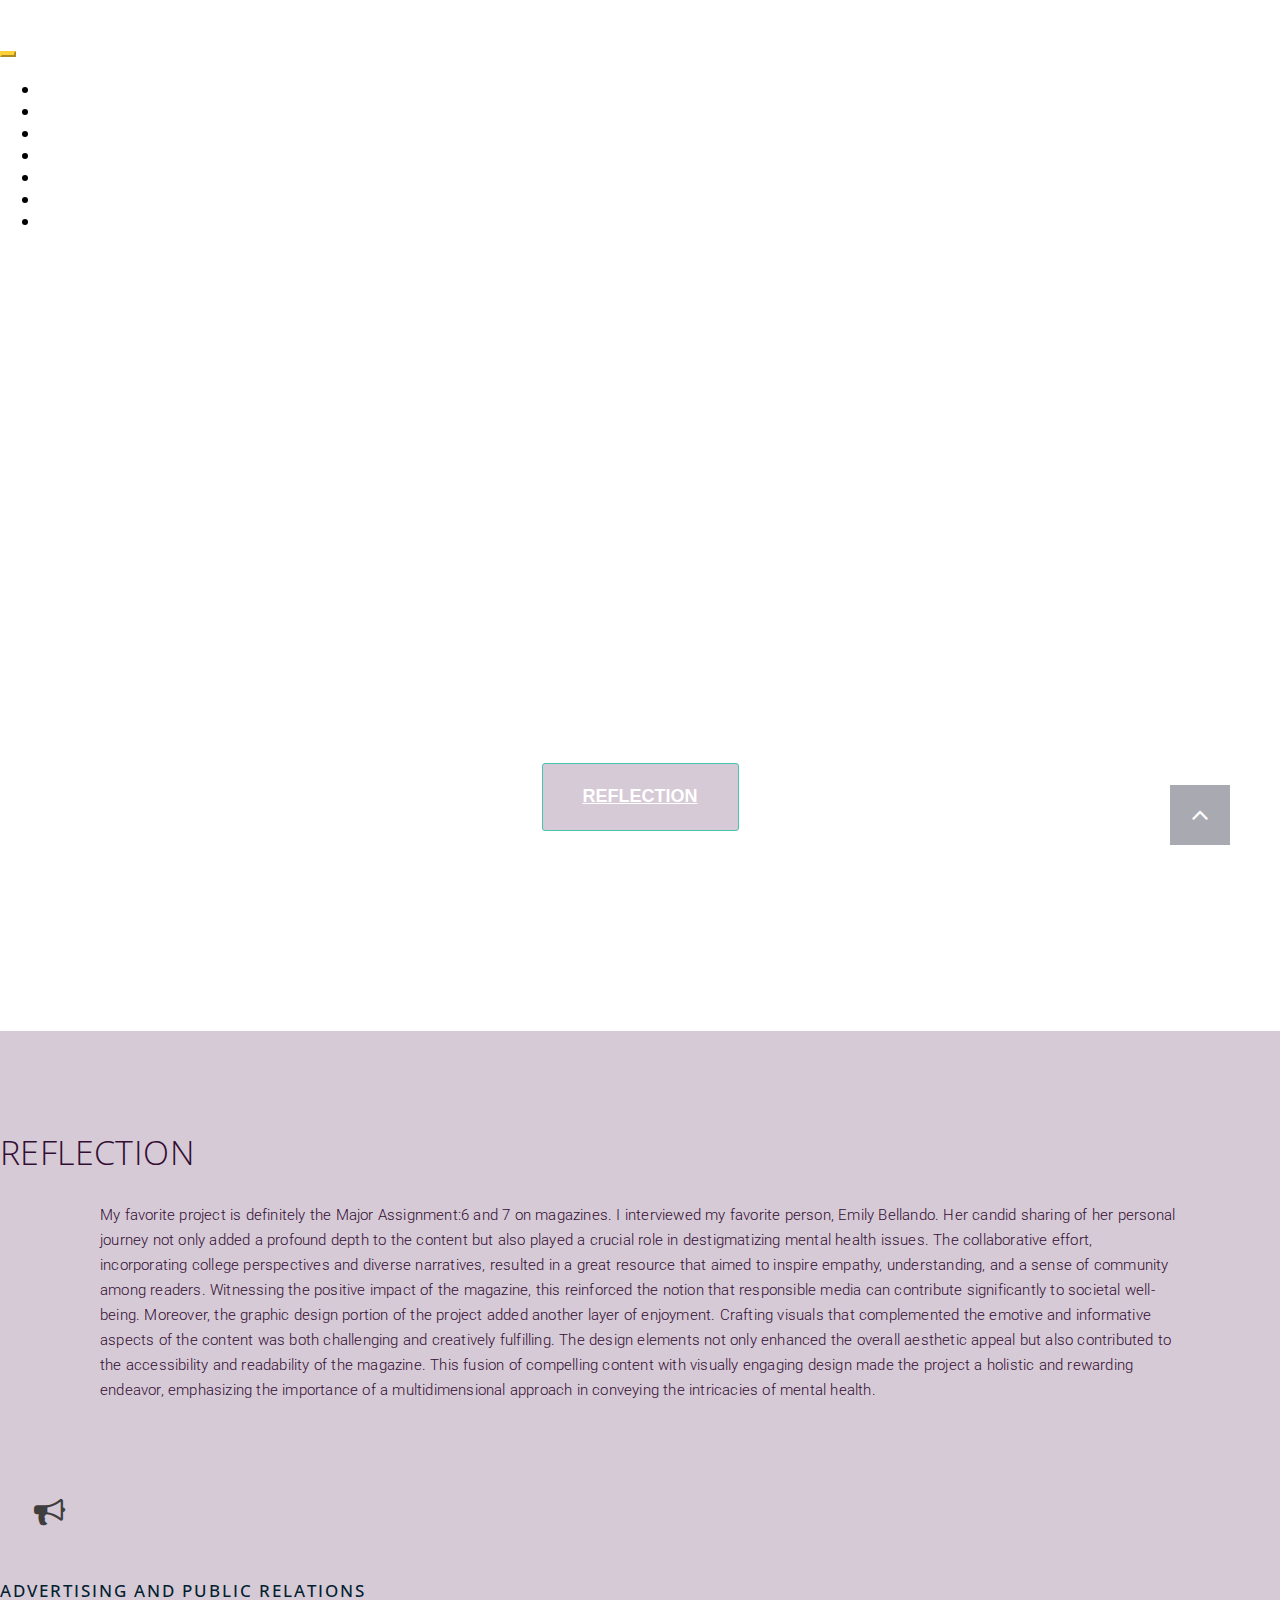
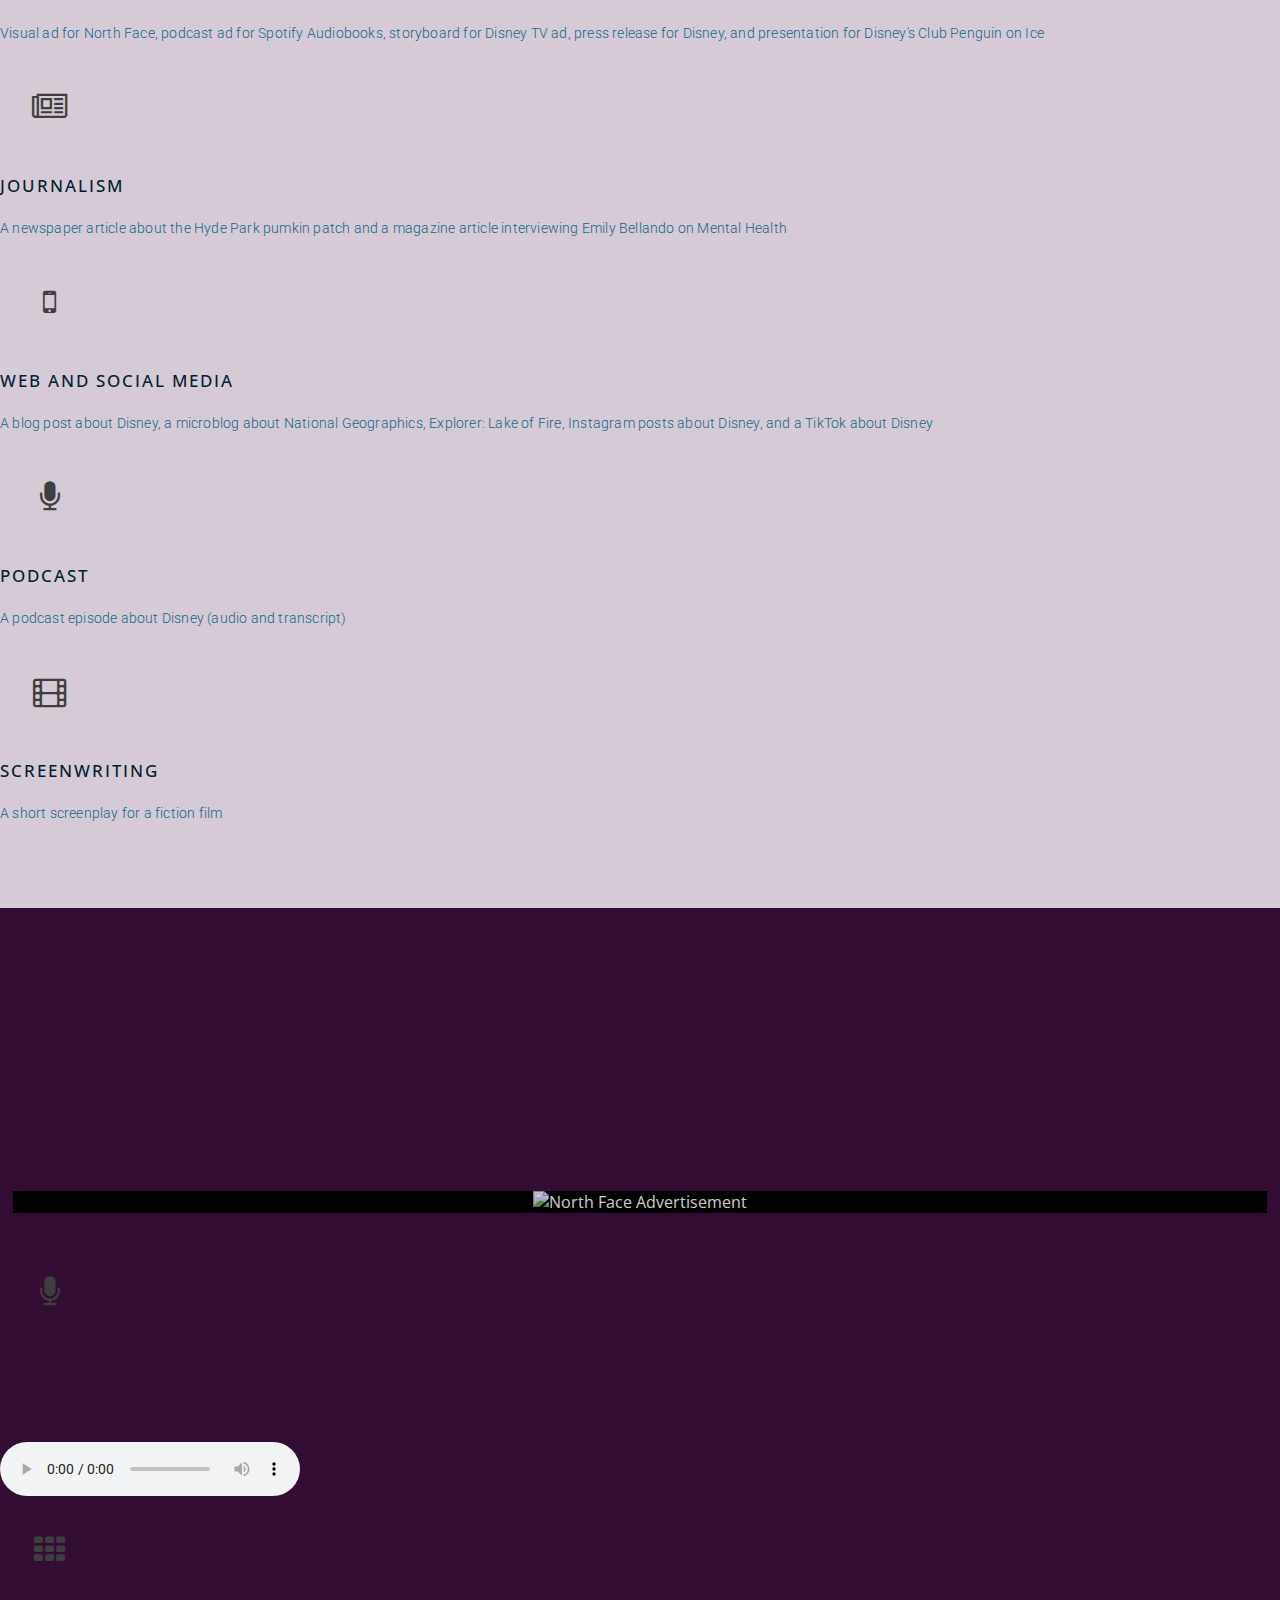
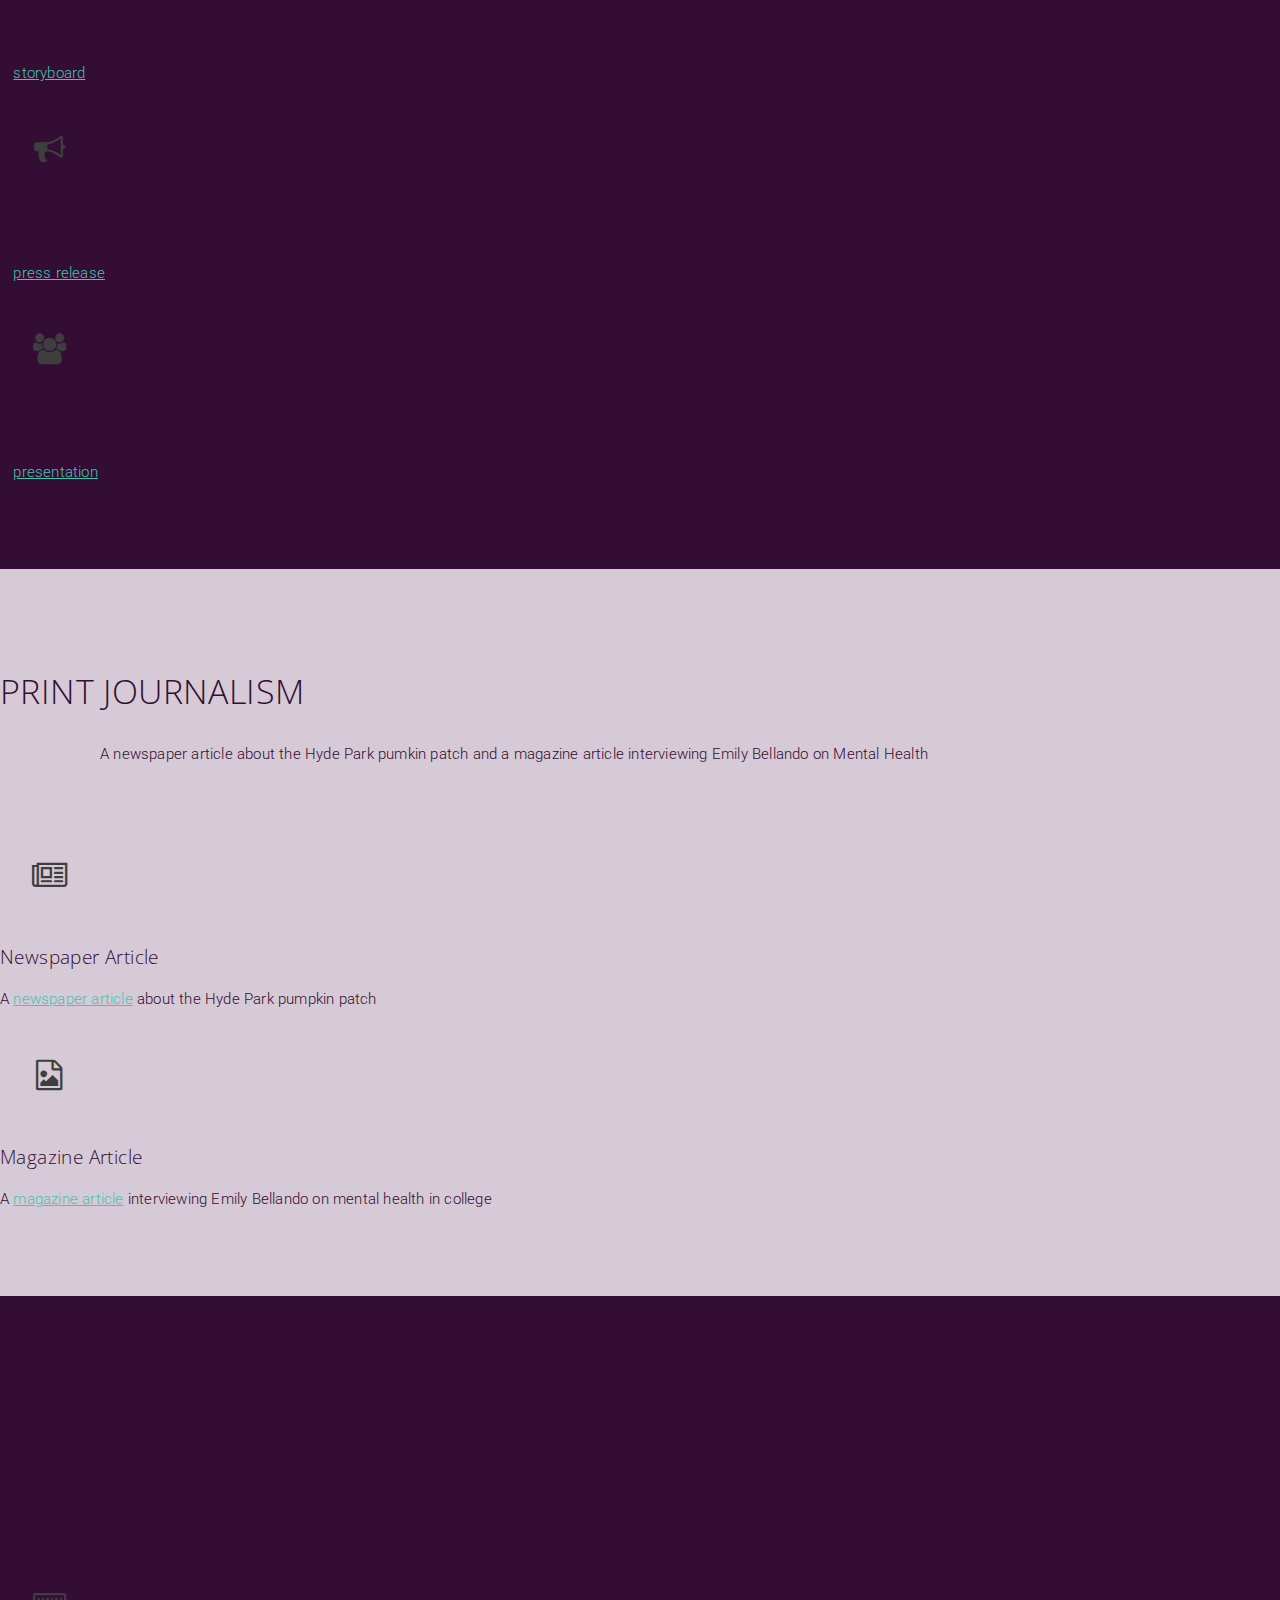
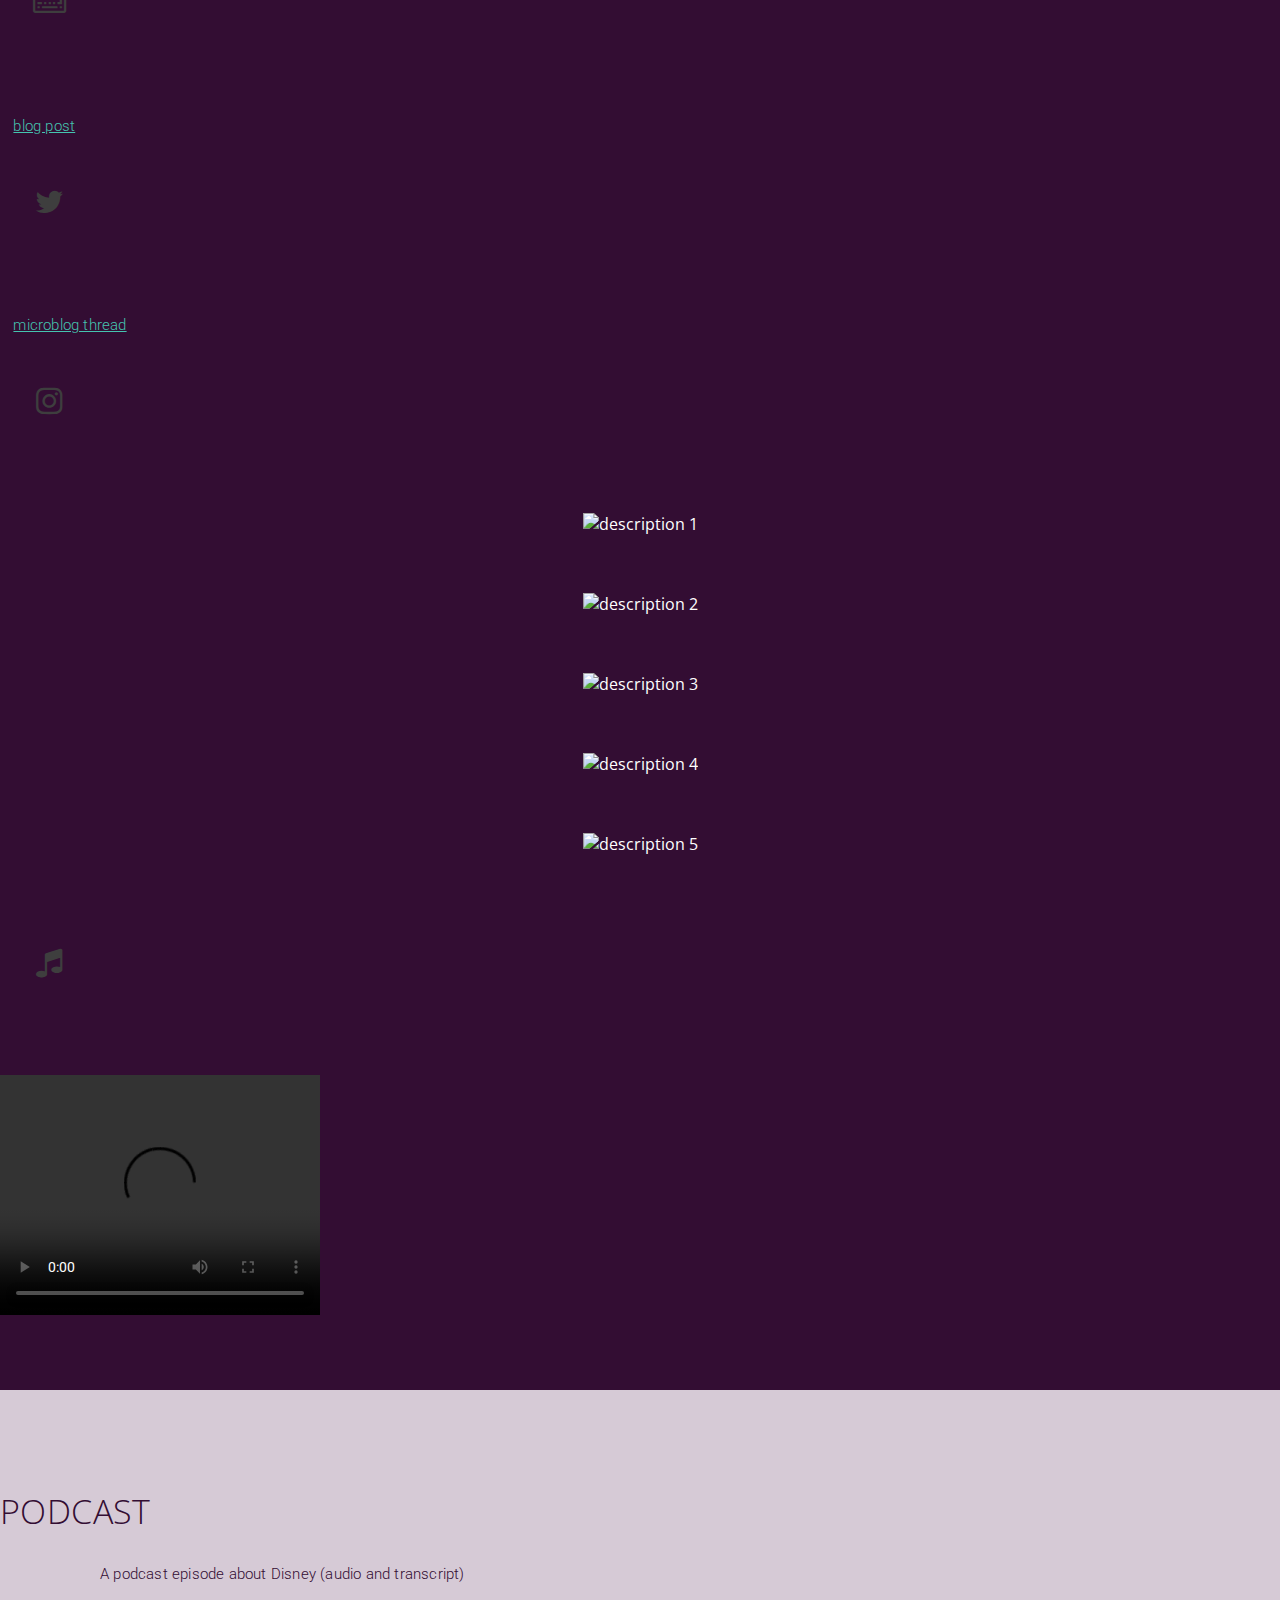
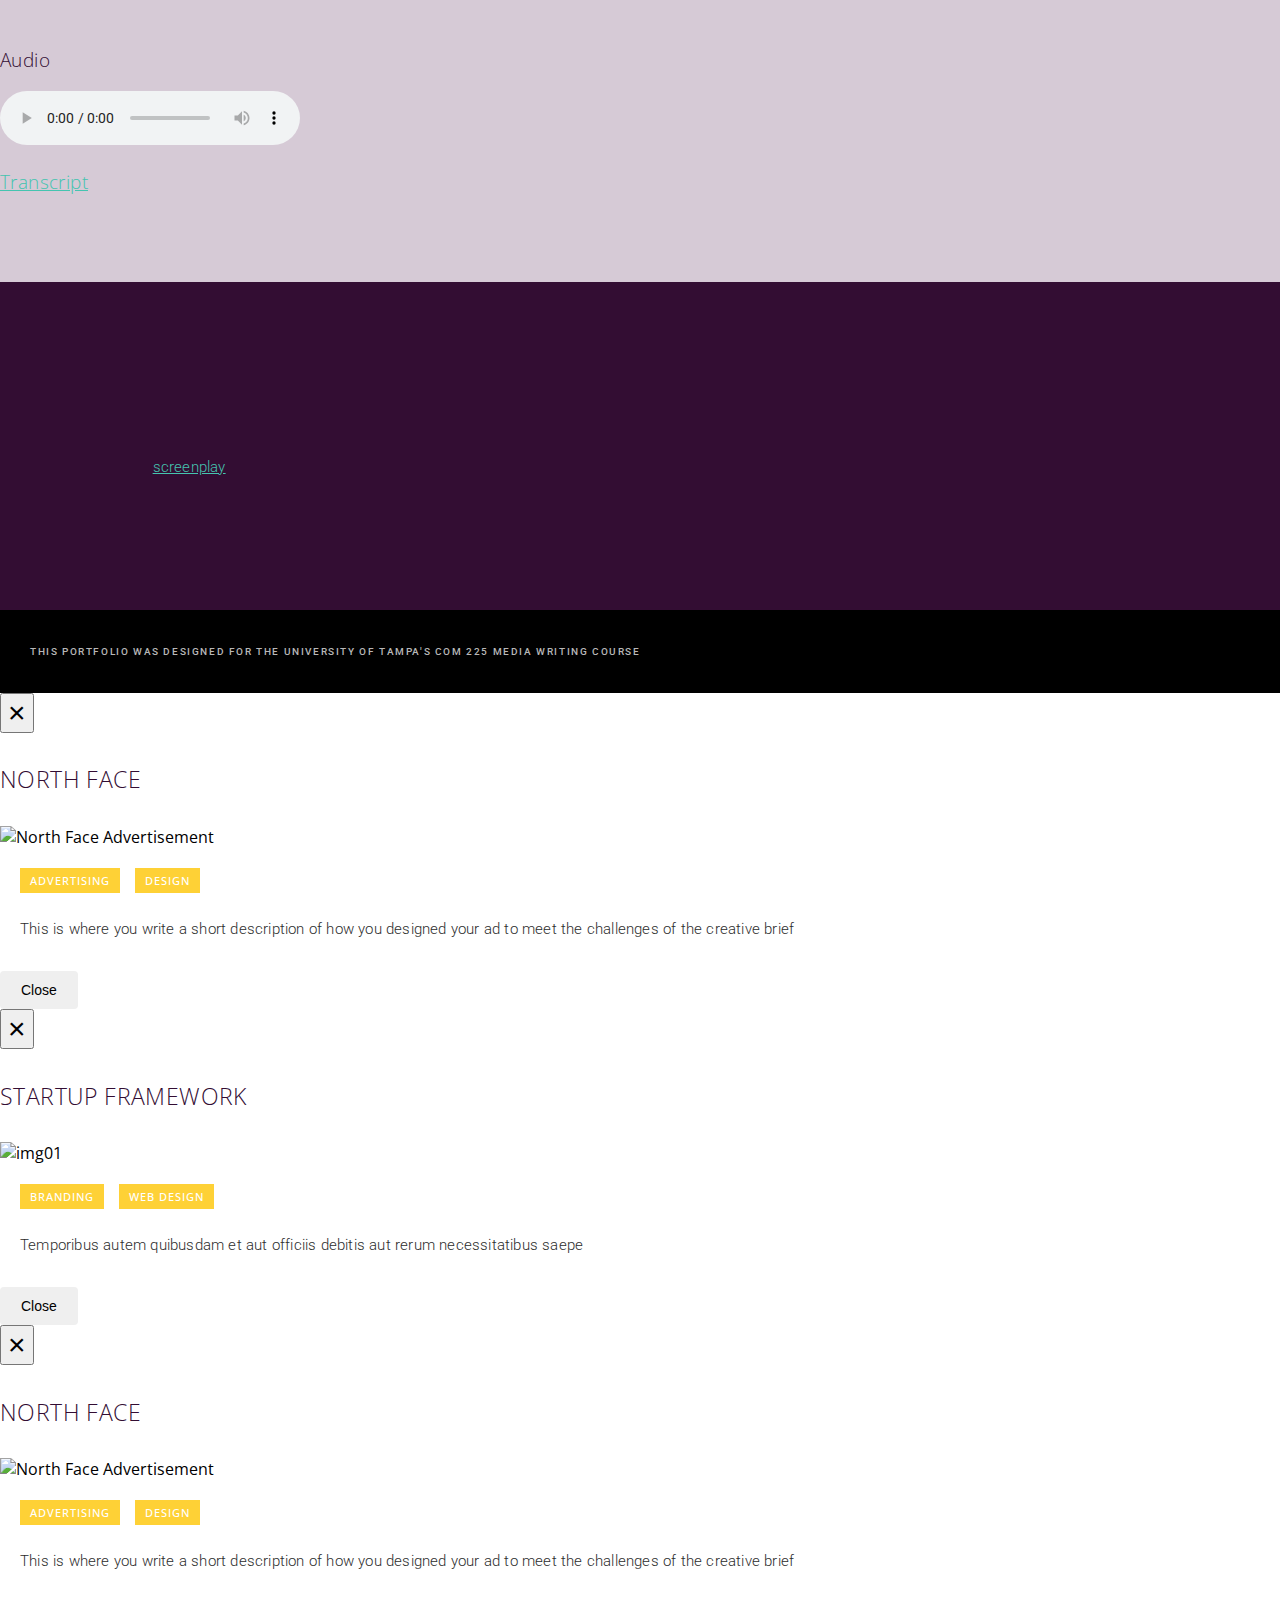
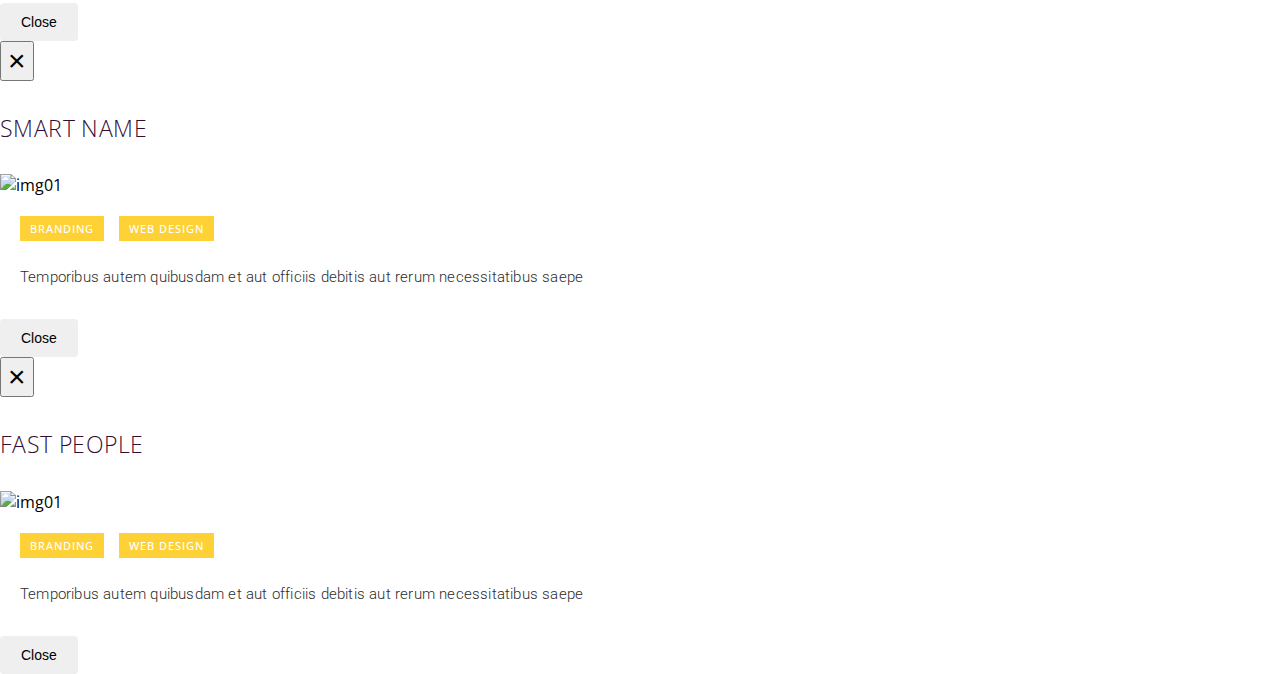
==== commit 821b37a5: "Update index.html" ====
--- a/index.html
+++ b/index.html
@@ -87,7 +87,7 @@
 					<div class="col-lg-12 text-center">
 						<div class="section-title">
 							<h2>REFLECTION</h2>
-							<p>My favorite project is definitely the Major Assignment:6 and 7 on magazines. I interviewed my favorite person, Emily Bellando. Her candid sharing of her personal journey not only added a profound depth to the content but also played a crucial role in destigmatizing mental health issues. The collaborative effort, incorporating college perspectives and diverse narratives, resulted in a great resource that aimed to inspire empathy, understanding, and a sense of community among readers. Witnessing the positive impact of the magazine, this reinforced the notion that responsible media can contribute significantly to societal well-being. Moreover, the graphic design portion of the project added another layer of enjoyment. Crafting visuals that complemented the emotive and informative aspects of the content was both challenging and creatively fulfilling. The design elements not only enhanced the overall aesthetic appeal but also contributed to the accessibility and readability of the magazine. This fusion of compelling content with visually engaging design made the project a holistic and rewarding endeavor, emphasizing the importance of a multidimensional approach in conveying the intricacies of mental health./p>
+							<p>My favorite project is definitely the Major Assignment:6 and 7 on magazines. I interviewed my favorite person, Emily Bellando. Her candid sharing of her personal journey not only added a profound depth to the content but also played a crucial role in destigmatizing mental health issues. The collaborative effort, incorporating college perspectives and diverse narratives, resulted in a great resource that aimed to inspire empathy, understanding, and a sense of community among readers. Witnessing the positive impact of the magazine, this reinforced the notion that responsible media can contribute significantly to societal well-being. Moreover, the graphic design portion of the project added another layer of enjoyment. Crafting visuals that complemented the emotive and informative aspects of the content was both challenging and creatively fulfilling. The design elements not only enhanced the overall aesthetic appeal but also contributed to the accessibility and readability of the magazine. This fusion of compelling content with visually engaging design made the project a holistic and rewarding endeavor, emphasizing the importance of a multidimensional approach in conveying the intricacies of mental health.</p>
 						</div>
 					</div>
 				</div>
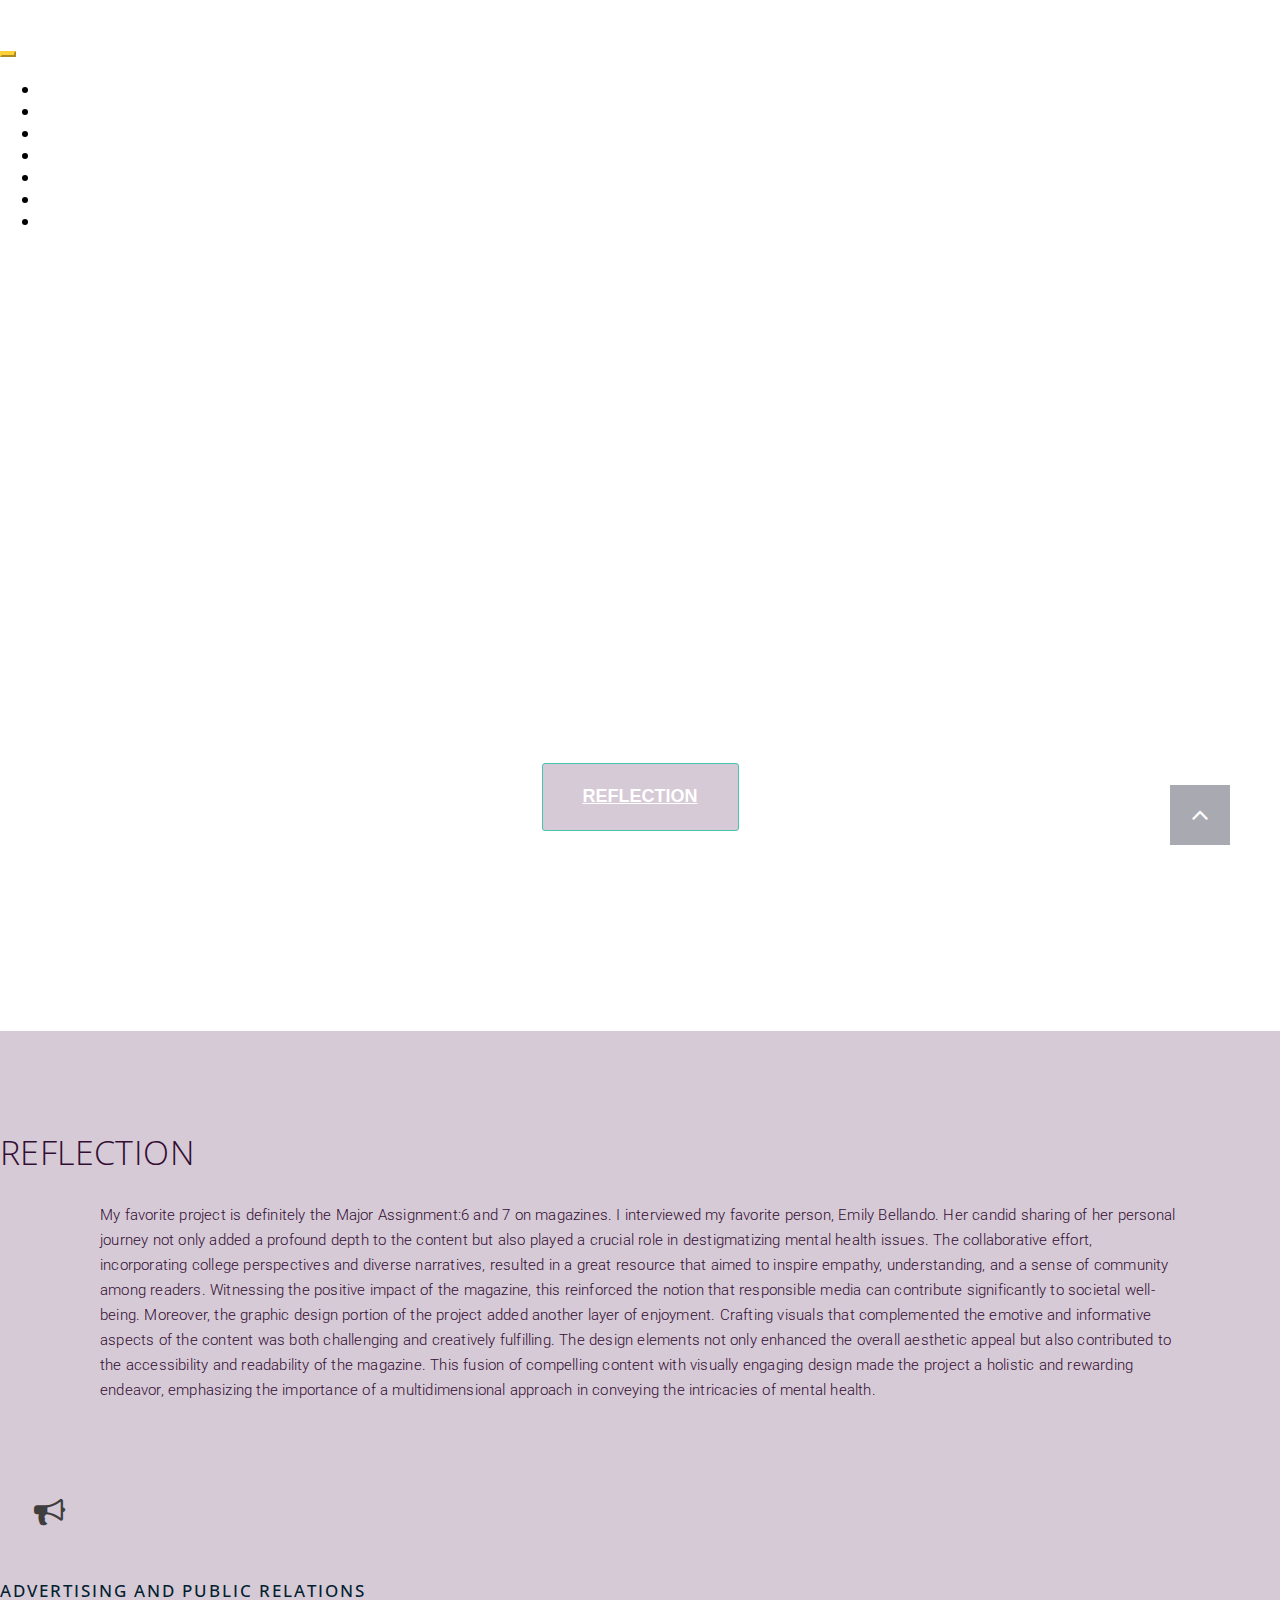
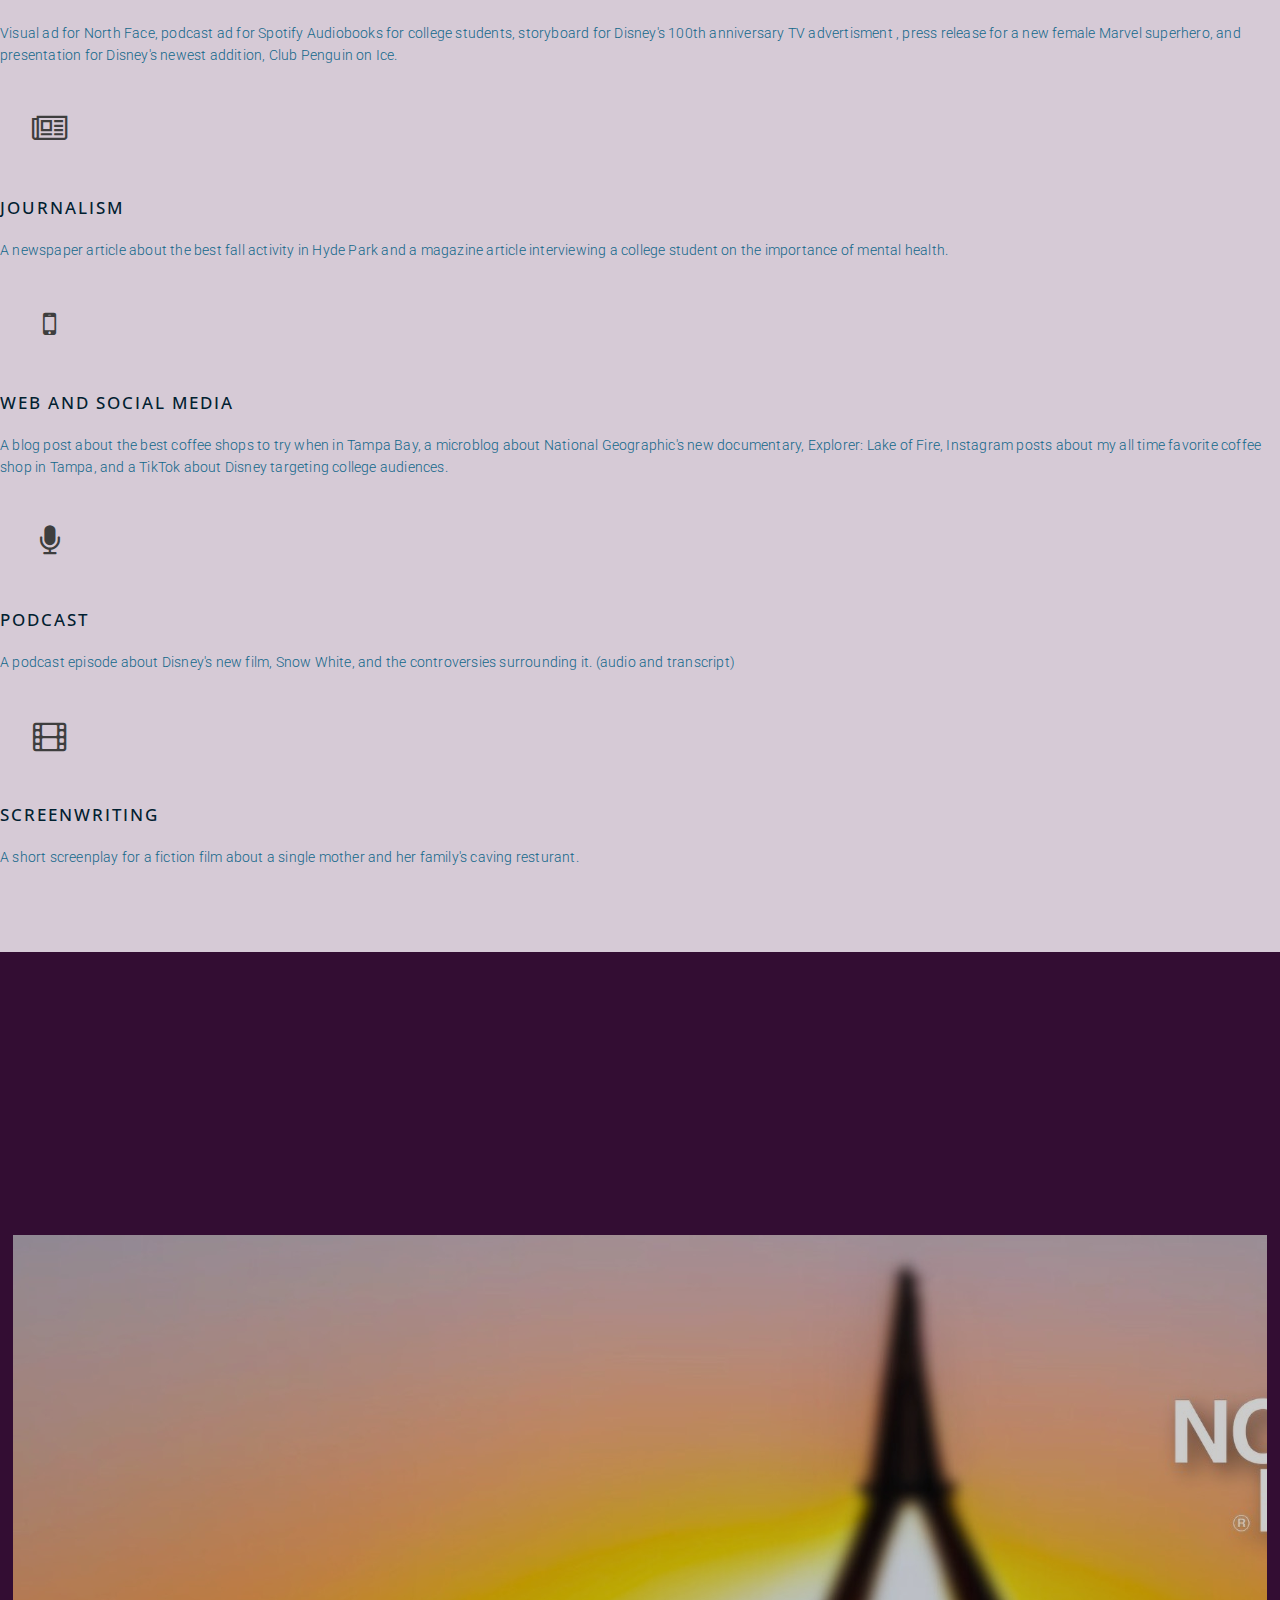
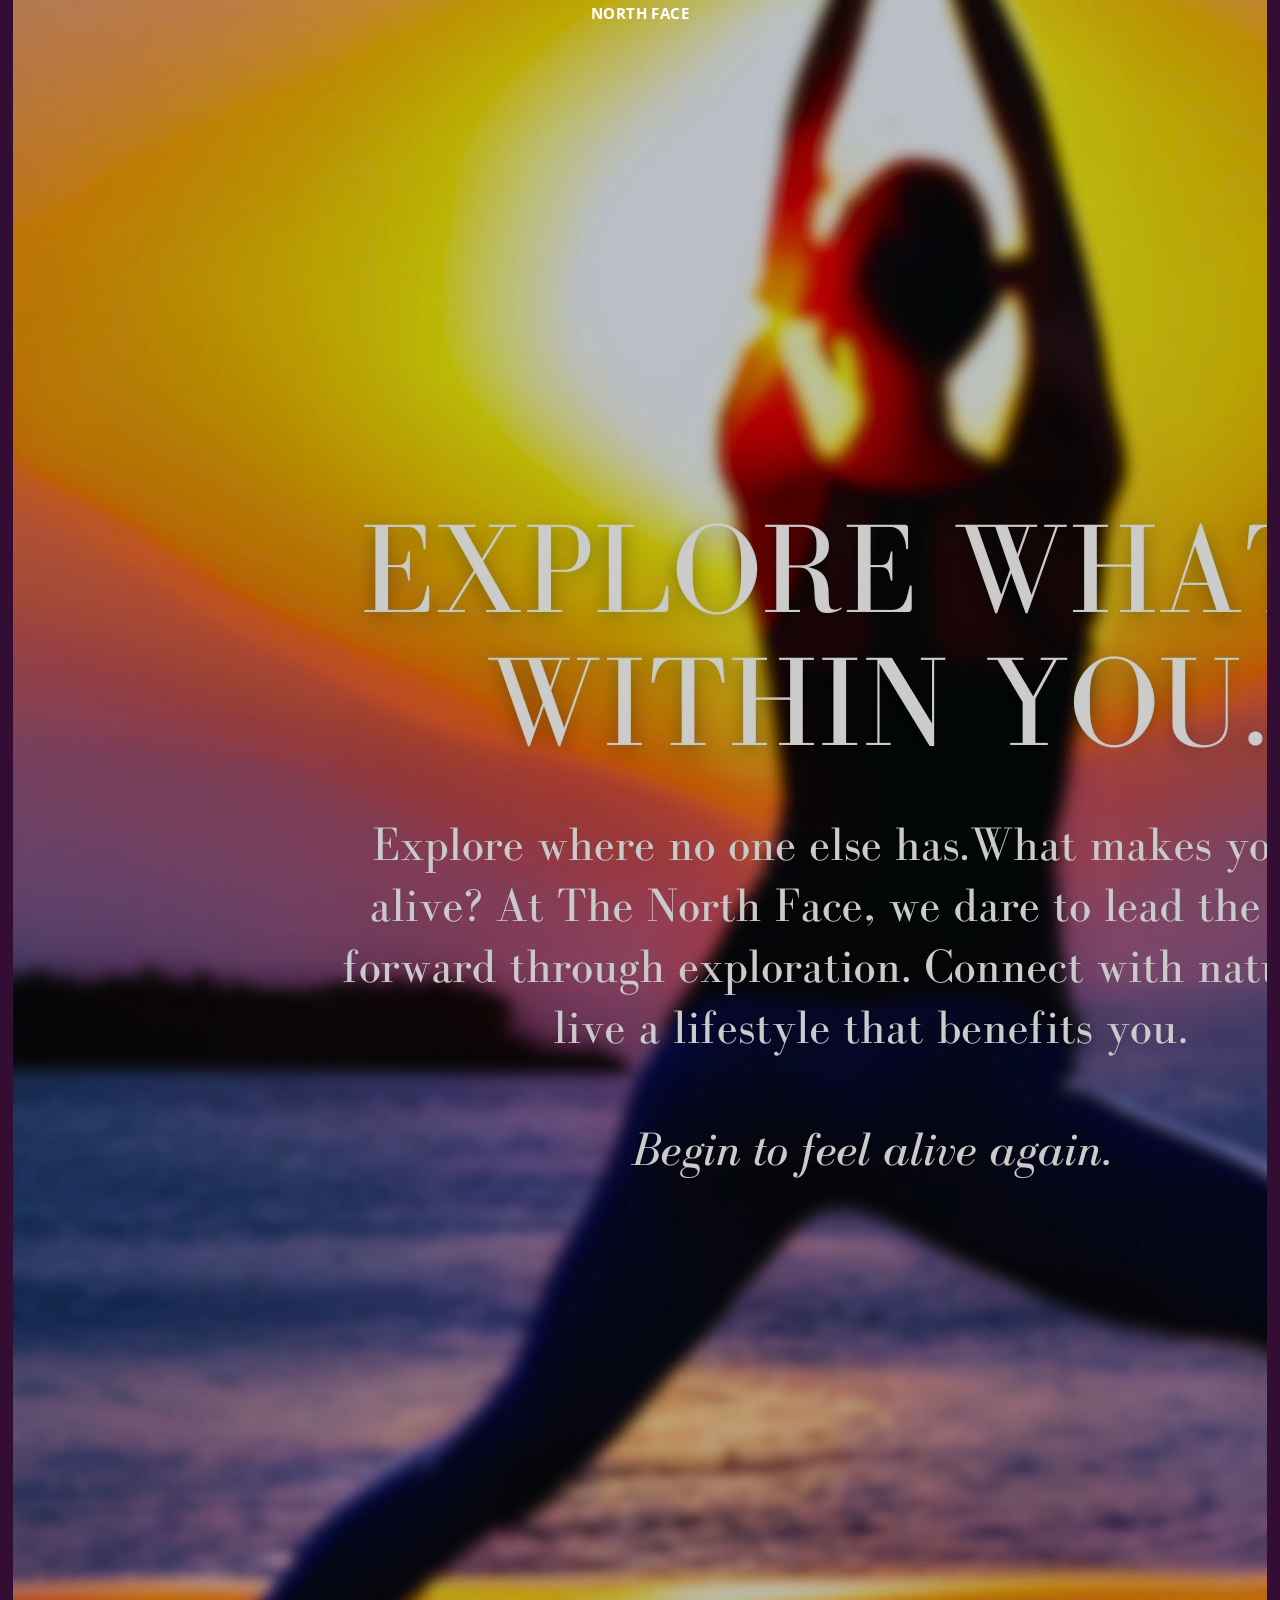
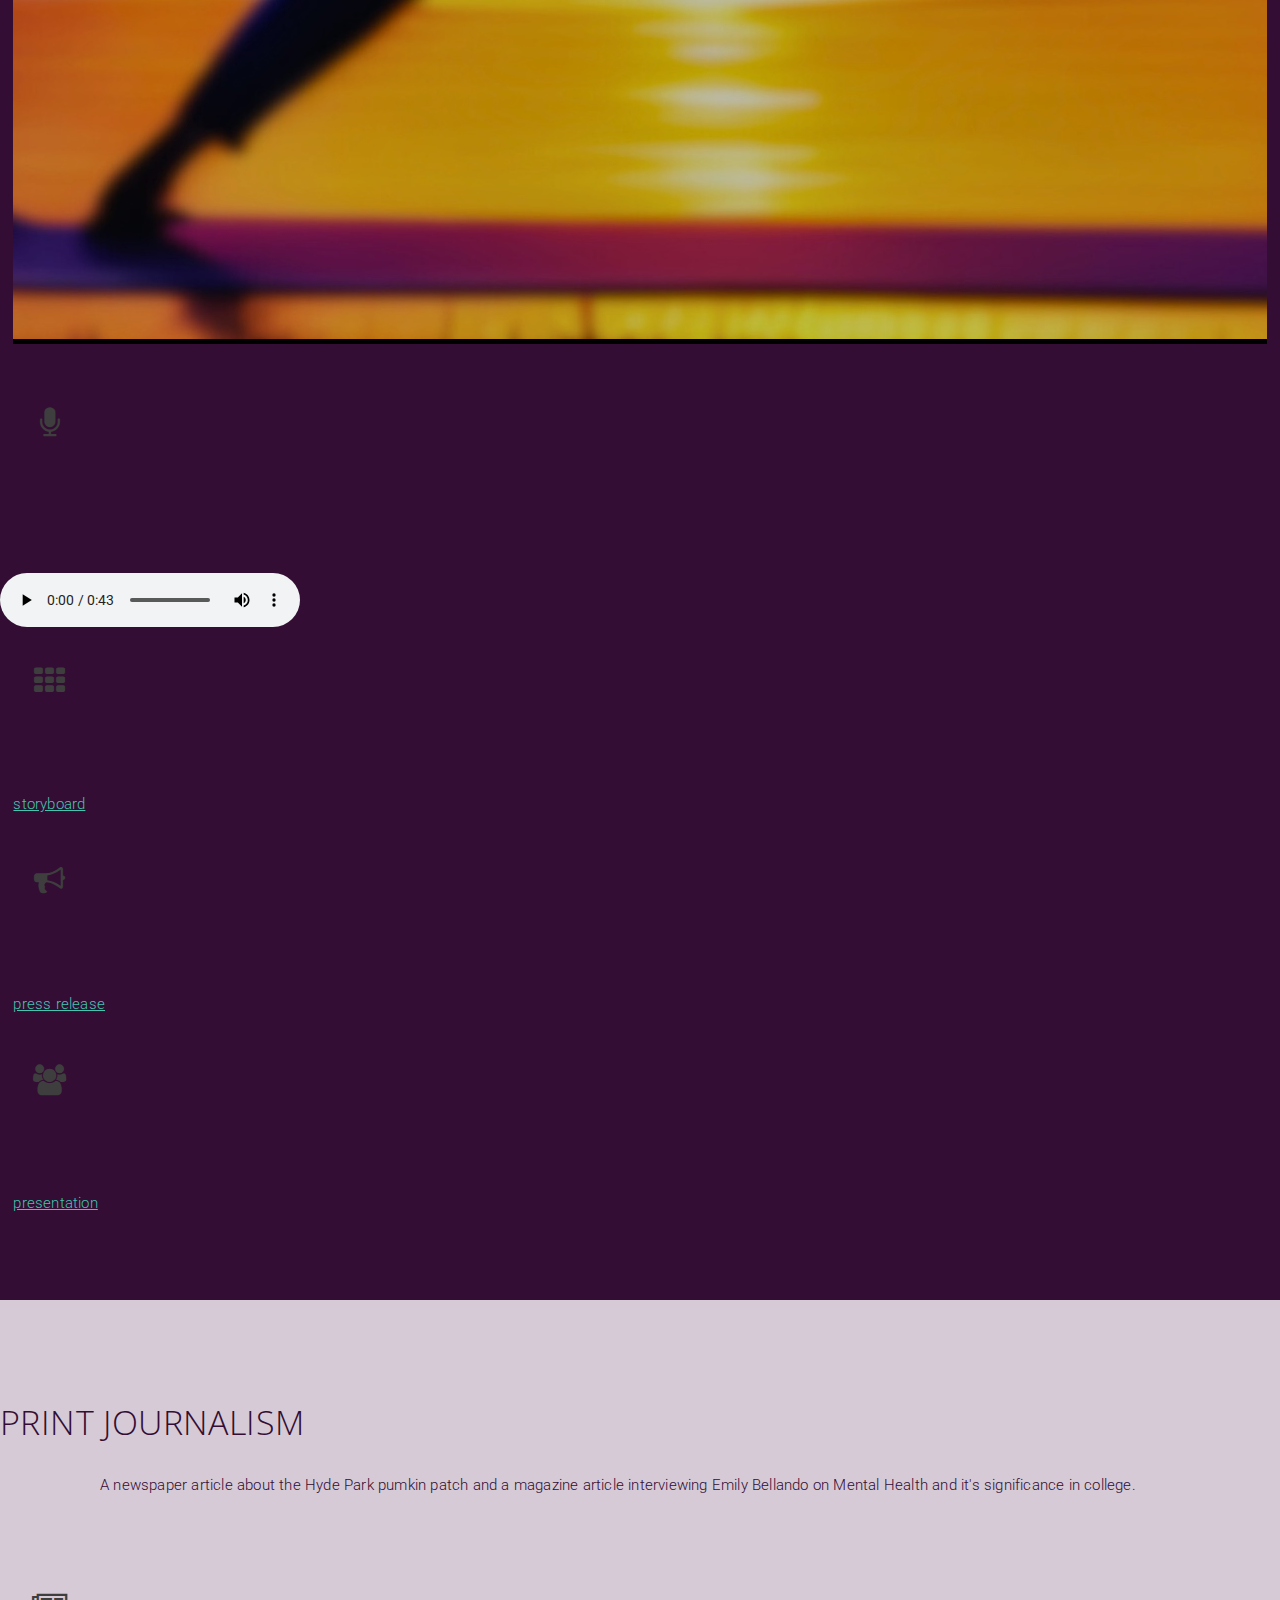
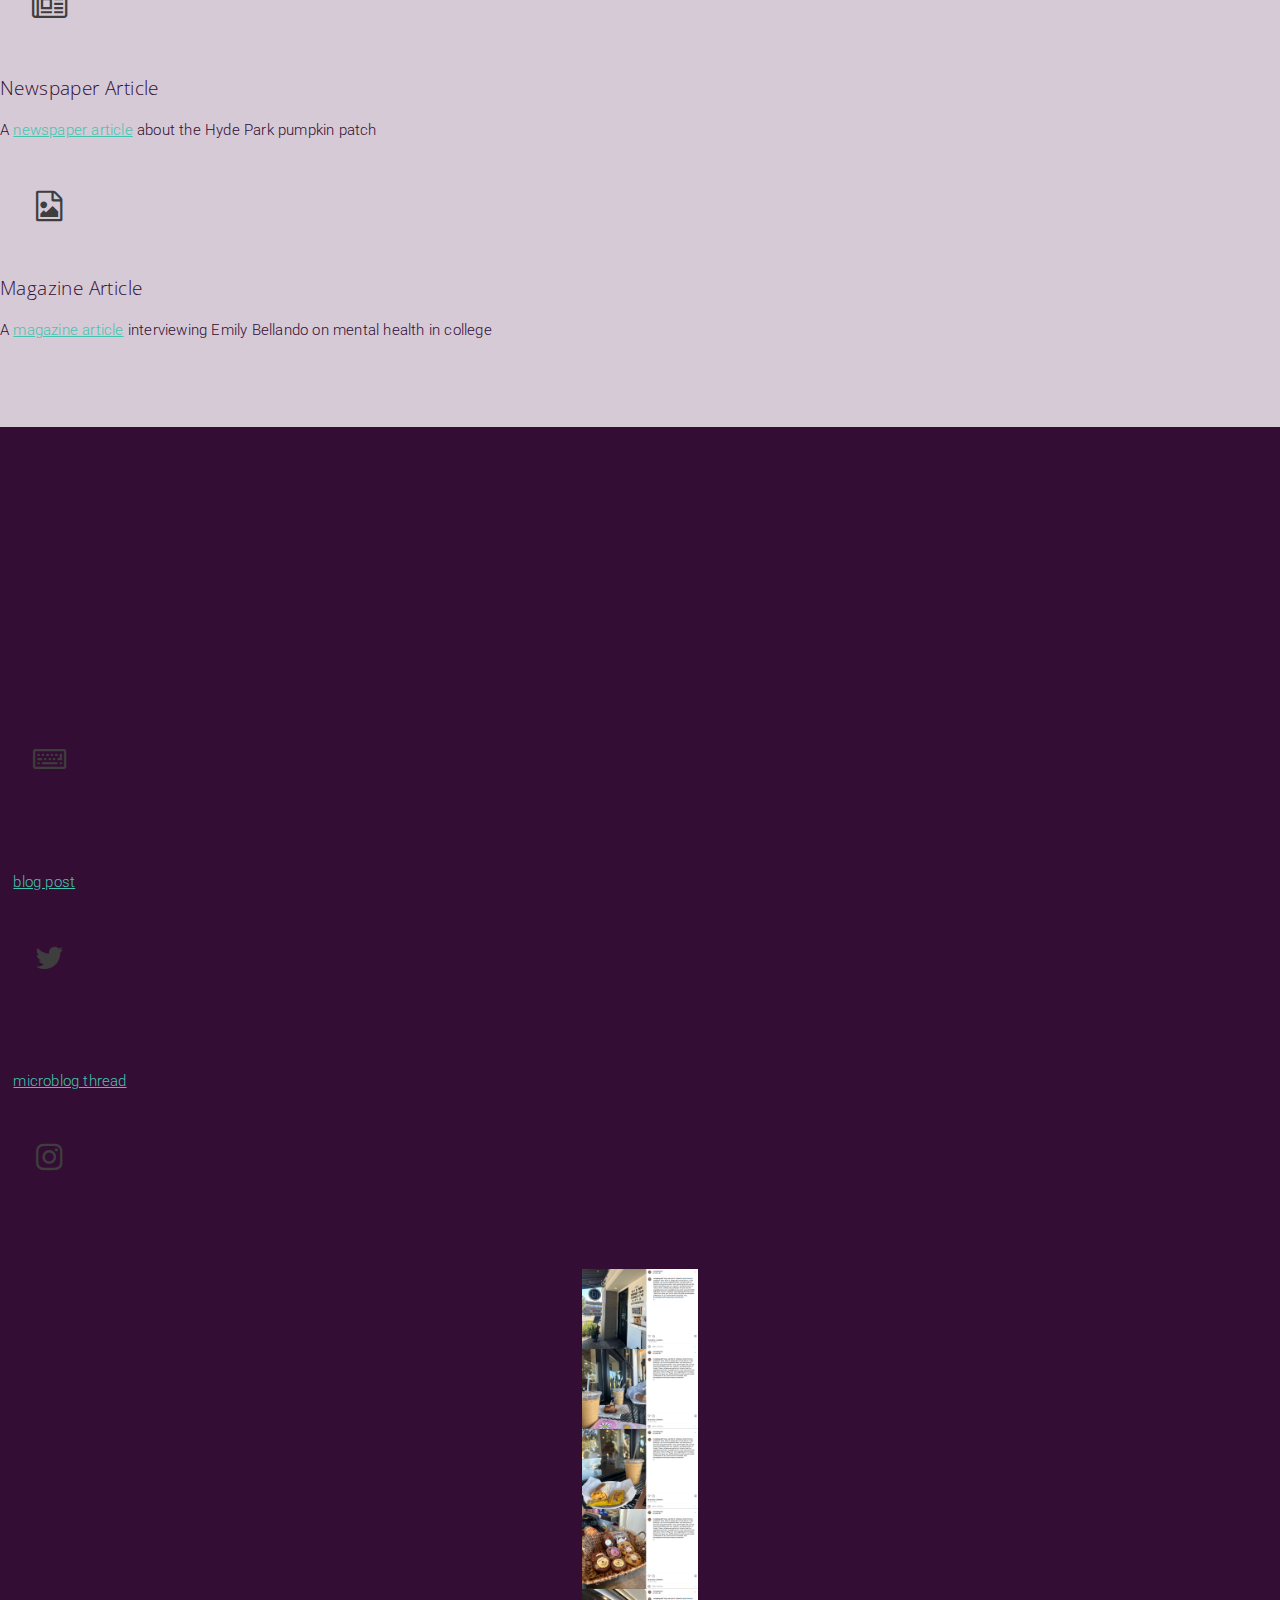
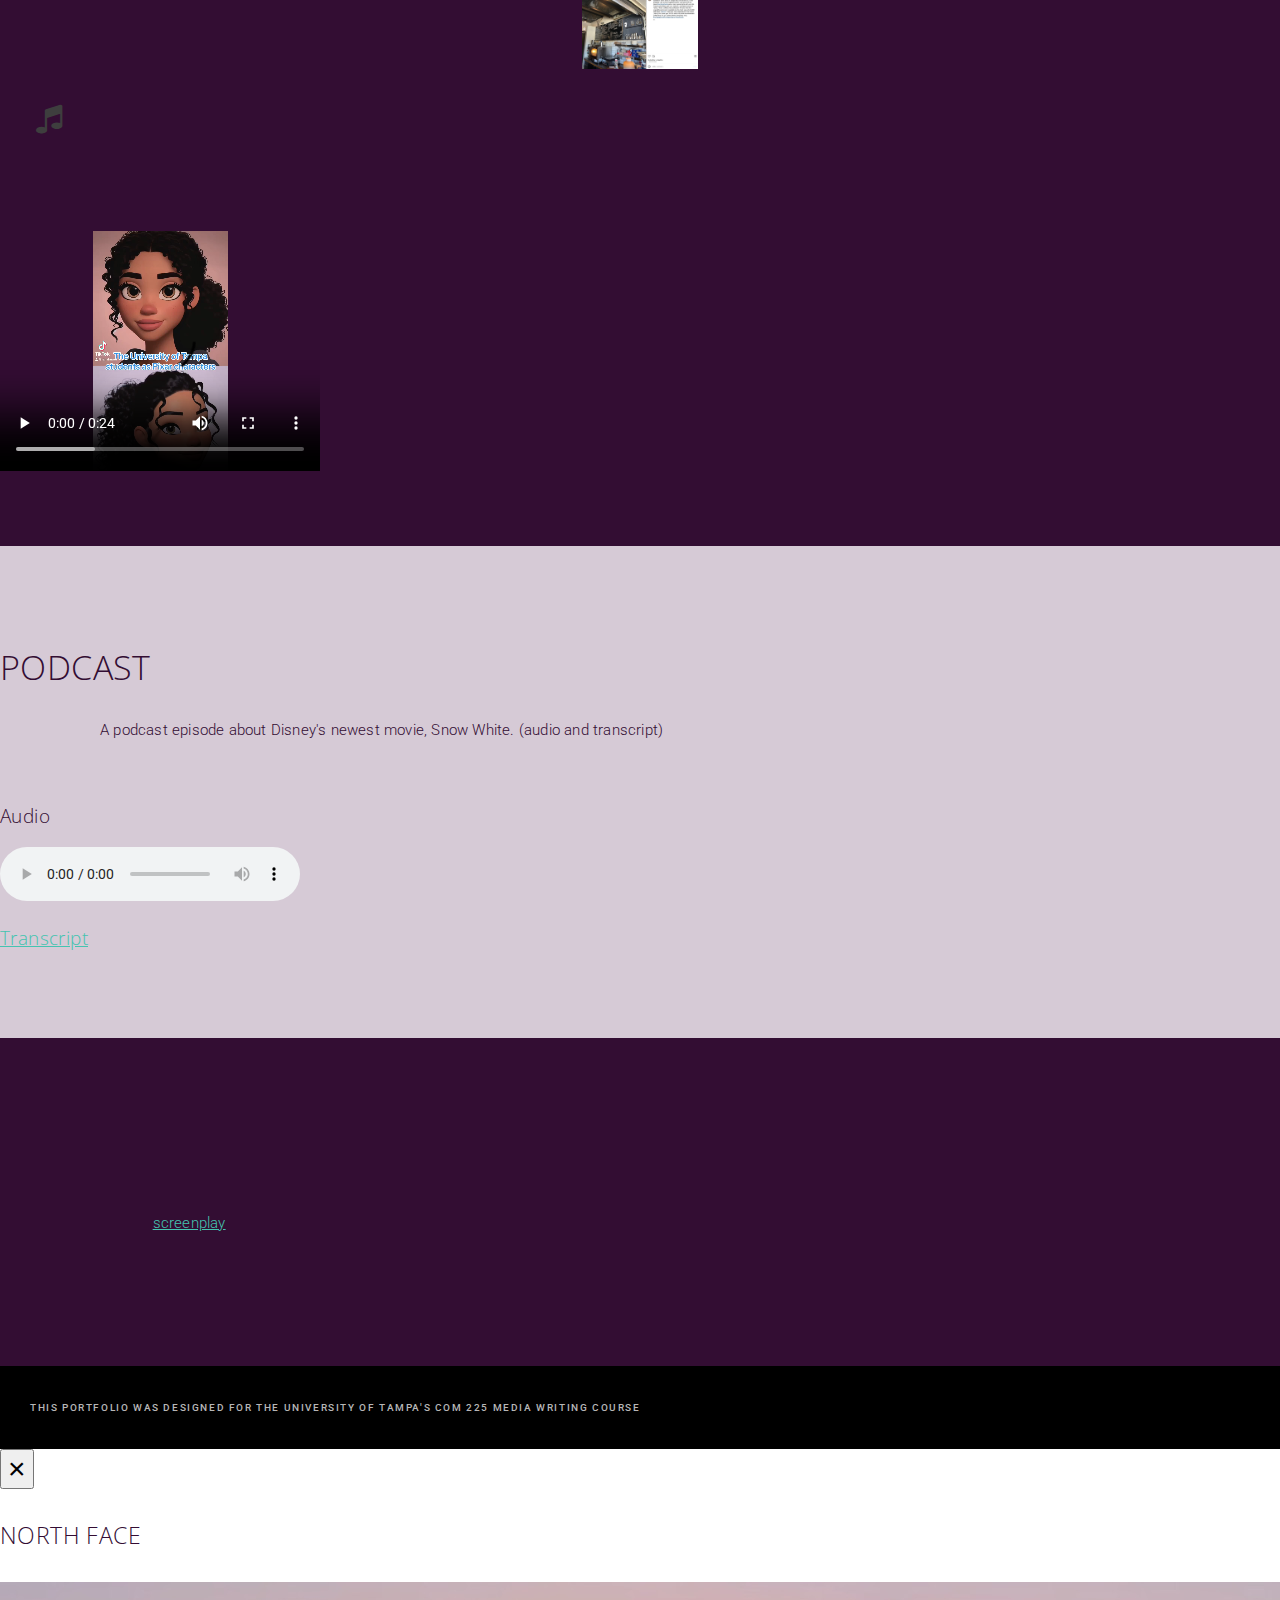
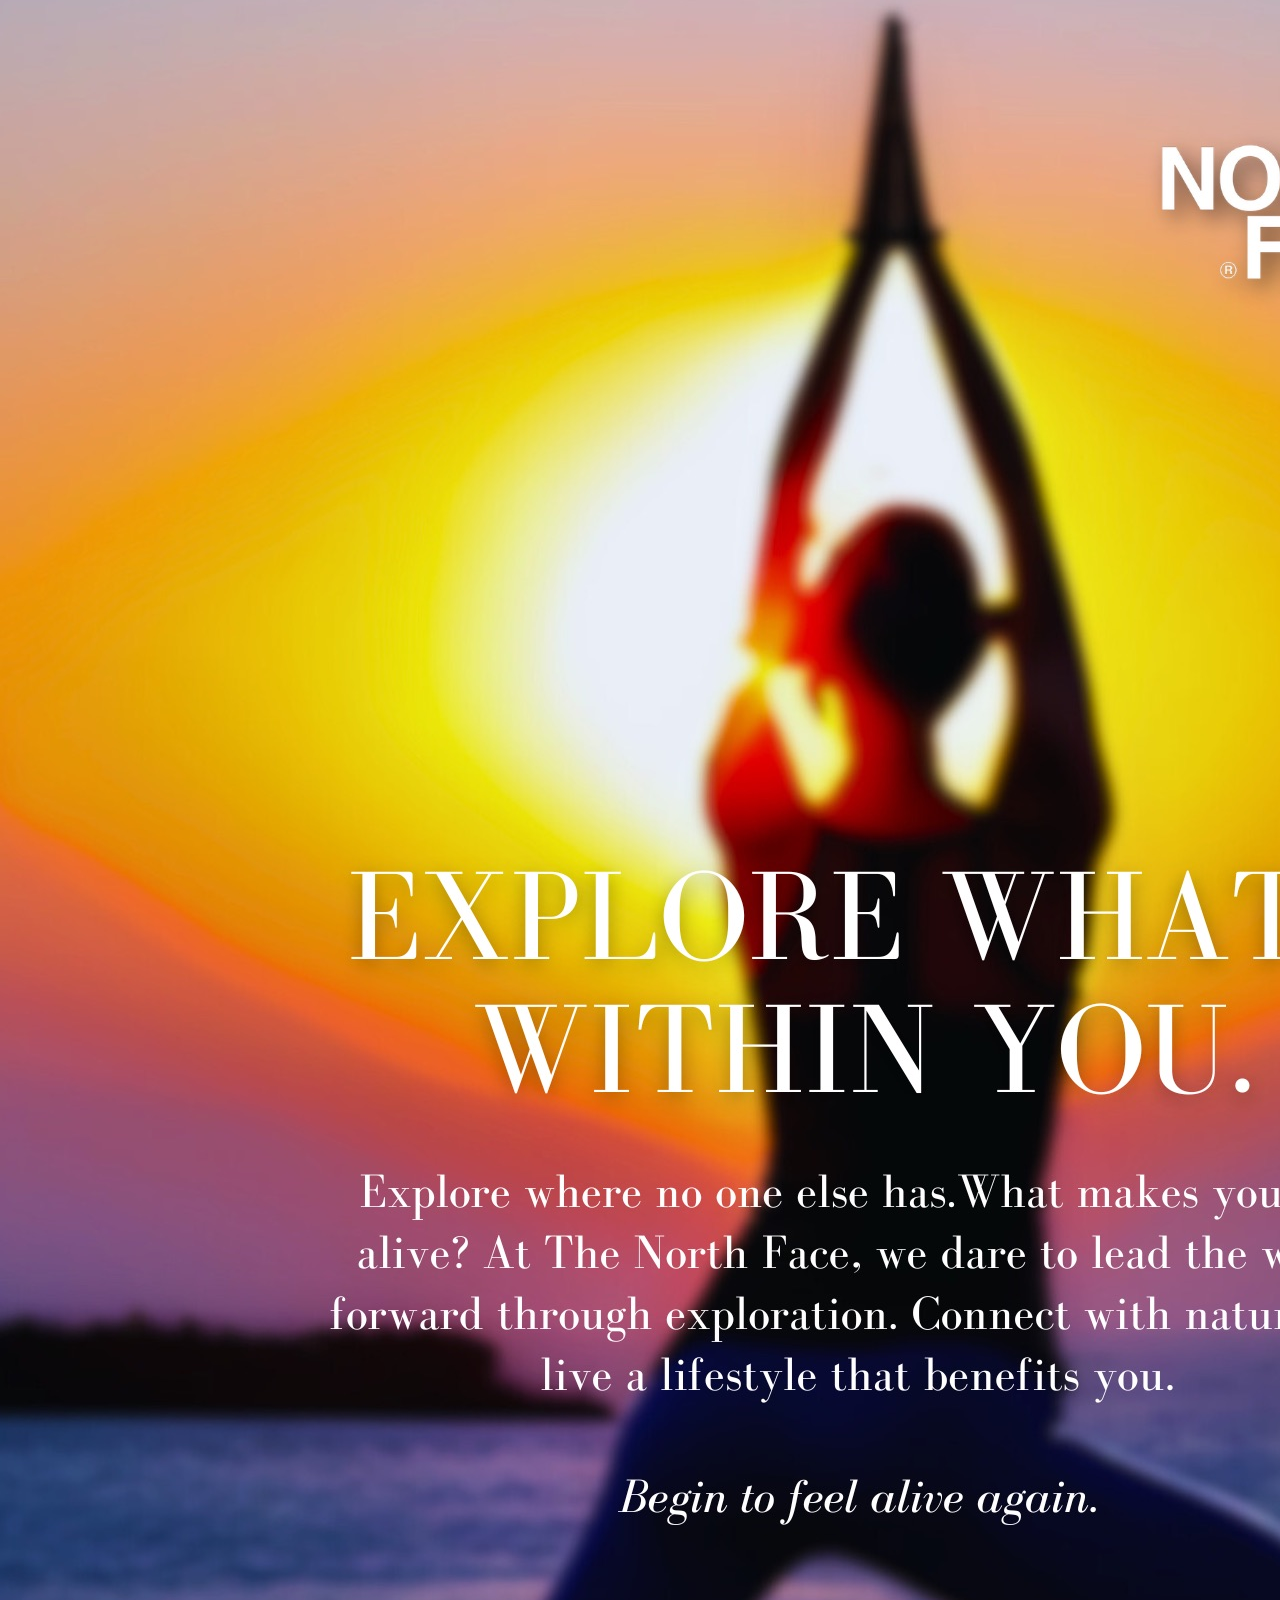
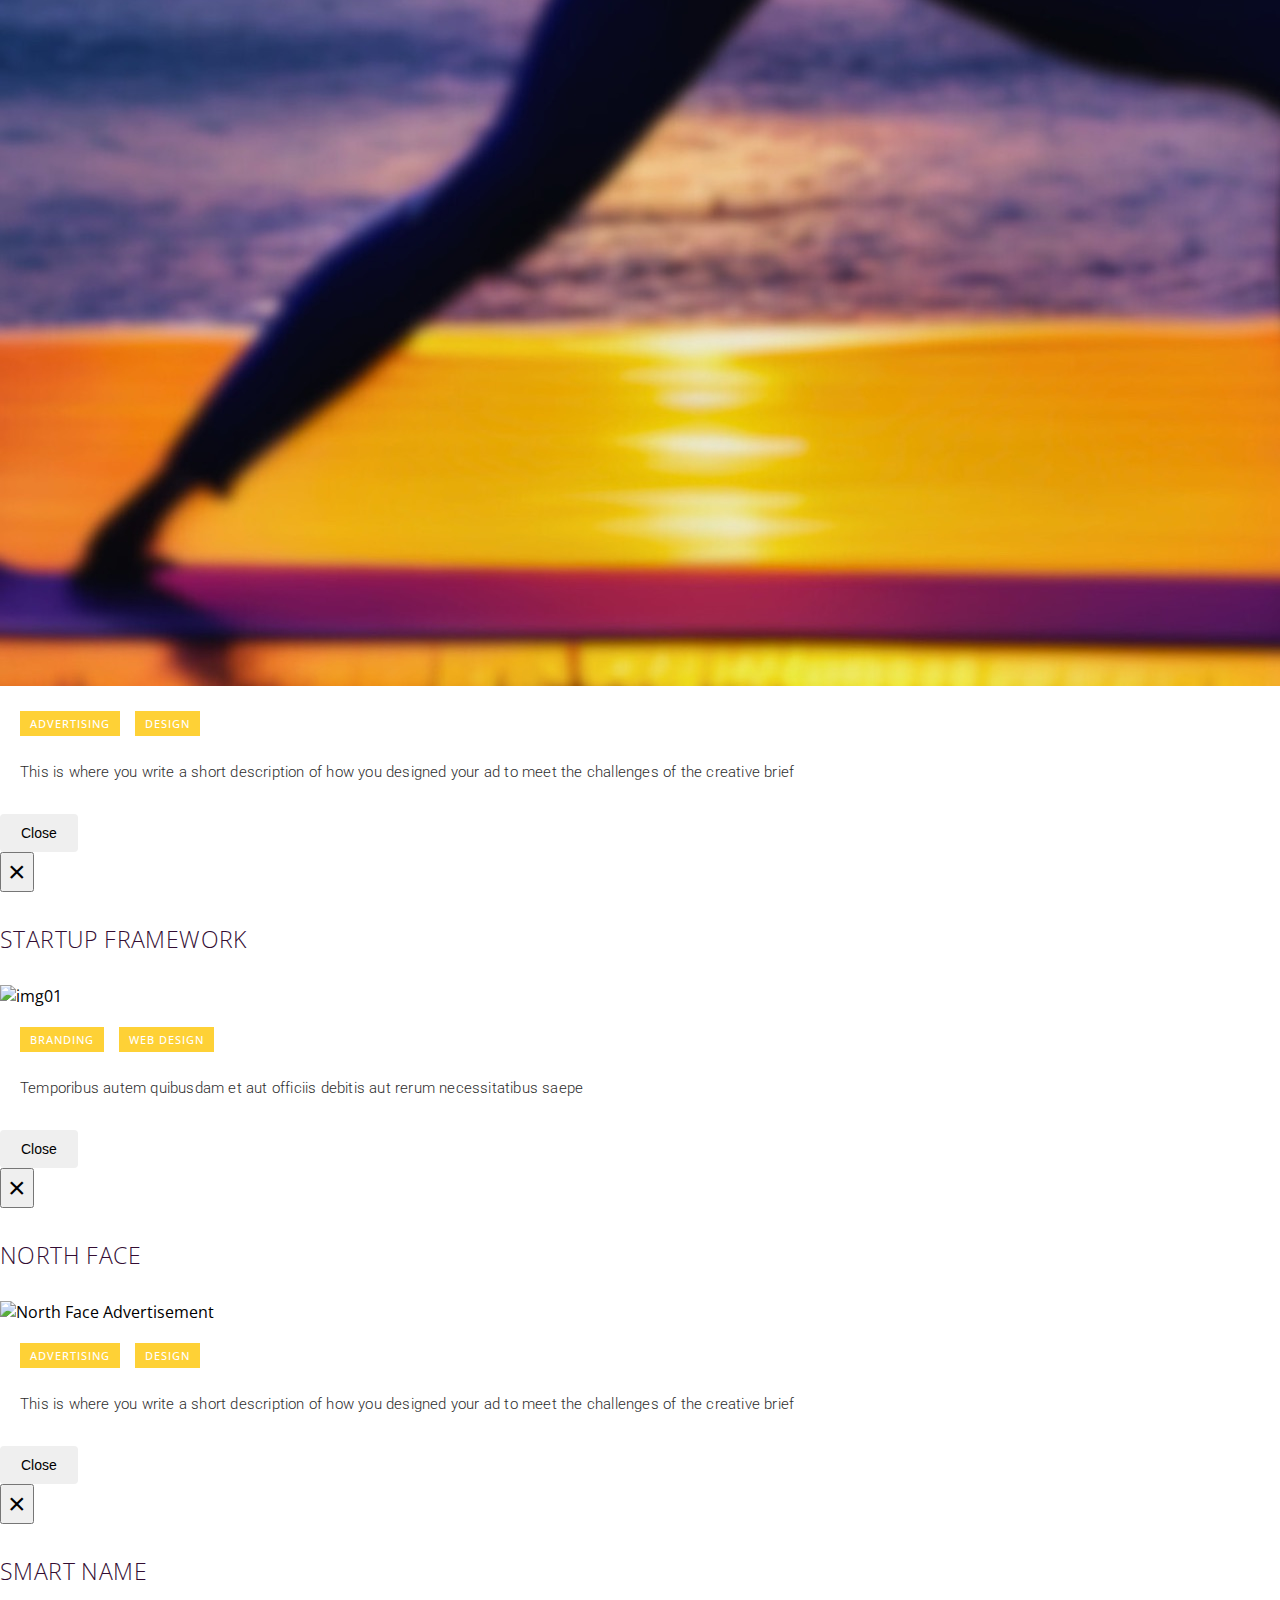
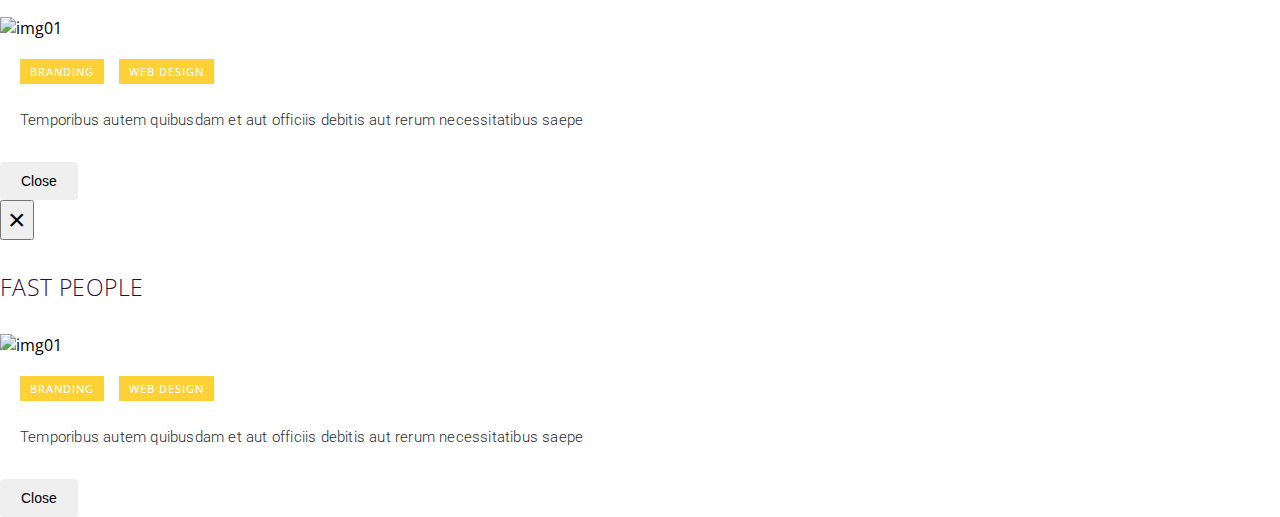
==== commit 0357a6e7: "Update index.html" ====
--- a/index.html
+++ b/index.html
@@ -97,7 +97,7 @@
 						<div class="mz-module-about">
               <a class="page-scroll" href="#adpr"><i class="fa fa-bullhorn ot-circle"></i></a>
 							<h3>Advertising and Public Relations</h3>
-							<p>Visual ad for North Face, podcast ad for Spotify Audiobooks, storyboard for Disney TV ad, press release for Disney, and presentation for Disney's Club Penguin on Ice</p>
+							<p>Visual ad for North Face, podcast ad for Spotify Audiobooks for college students, storyboard for Disney's 100th anniversary TV advertisment , press release for a new female  Marvel superhero, and presentation for Disney's newest addition, Club Penguin on Ice.</p>
 						</div>
 					</div>
 					<!-- end about module -->
@@ -106,7 +106,7 @@
 						<div class="mz-module-about">
               <a class="page-scroll" href="#jou"><i class="fa fa-newspaper-o ot-circle"></i></a>
 							<h3>Journalism</h3>
-							<p>A newspaper article about the Hyde Park pumkin patch and a magazine article interviewing Emily Bellando on Mental Health</p>
+							<p>A newspaper article about the best fall activity in Hyde Park and a magazine article interviewing a college student on the importance of mental health.</p>
 						</div>
 					</div>
 					<!-- end about module -->
@@ -115,7 +115,7 @@
 						<div class="mz-module-about">
               <a class="page-scroll" href="#wsm"><i class="fa fa-mobile ot-circle"></i></a>
 							<h3>Web and Social Media</h3>
-							<p>A blog post about Disney, a microblog about National Geographics, Explorer: Lake of Fire, Instagram posts about Disney, and a TikTok about Disney</p>
+							<p>A blog post about the best coffee shops to try when in Tampa Bay, a microblog about National Geographic's new documentary, Explorer: Lake of Fire, Instagram posts about my all time favorite coffee shop in Tampa, and a TikTok about Disney targeting college audiences.</p>
 						</div>
 					</div>
 					<!-- end about module -->
@@ -124,7 +124,7 @@
 						<div class="mz-module-about">
               <a class="page-scroll" href="#pod"><i class="fa fa-microphone ot-circle"></i></a>
 							<h3>Podcast</h3>
-							<p>A podcast episode about Disney (audio and transcript)</p>
+							<p>A podcast episode about Disney's new film, Snow White, and the controversies surrounding it. (audio and transcript)</p>
 						</div>
 					</div>
 					<!-- end about module -->
@@ -133,7 +133,7 @@
 						<div class="mz-module-about">
               <a class="page-scroll" href="#scr"><i class="fa fa-film ot-circle"></i></a>
 							<h3>Screenwriting</h3>
-							<p>A short screenplay for a fiction film</p>
+							<p>A short screenplay for a fiction film about a single mother and her family's caving resturant.</p>
 						</div>
 					</div>
 					<!-- end about module -->
@@ -148,7 +148,7 @@
 				<div class="col-lg-12 text-center">
 					<div class="section-title">
 						<h2>Advertising and Public Relations</h2>
-						<p>Visual ad for North Face Ad, podcast ad for Spotify Audiobooks, storyboard for Disney TV ad, press release for Disney, and presentation for Disney's Club Penguin on Ice</p>
+						<p>Visual ad for North Face, podcast ad for Spotify Audiobooks for college students, storyboard for Disney's 100th anniversary TV advertisment , press release for a new female  Marvel superhero, and presentation for Disney's newest addition, Club Penguin on Ice.</p>
 					</div>
 				</div>
 			</div>
@@ -172,7 +172,7 @@
 					<div class="ot-portfolio-item">
 							<i class="fa fa-microphone fa-5x ot-circle"></i>
             <h3>Podcast Advertisement</h3>
-            <p>A podcast advertisement about Spotify Audiobooks</p>
+            <p>A podcast advertisement about Spotify Audiobooks for college students.</p>
             <audio controls>
   <source src="spotifyAd.mp3" type="audio/mpeg">
 </audio>
@@ -183,7 +183,7 @@
 				<div class="col-sm-2">
 					<div class="ot-portfolio-item">
 						<i class="fa fa-th fa-5x ot-circle"></i>
-            <h3>TV Advertisement Storyboard</h3>
+            <h3>storyboard for Disney's 100th anniversary TV advertisment.</h3>
             <p>A <a href="storyboard.pdf">storyboard</a> for a Disney+ Ad</p>
 					</div>
 				</div>
@@ -193,7 +193,7 @@
 					<div class="ot-portfolio-item">
 						<i class="fa fa-bullhorn fa-5x ot-circle"></i>
              <h3>Press Release</h3>
-            <p>A <a href="pressRelease.pdf">press release</a> for a Disney event</p>
+            <p>A <a href="pressRelease.pdf">press release</a> press release for a new female  Marvel superhero.</p>
 					</div>
 				</div>
 				<!-- end portfolio item -->
@@ -217,7 +217,7 @@
 				<div class="col-lg-12 text-center">
 					<div class="section-title">
 						<h2>Print Journalism</h2>
-						<p>A newspaper article about the Hyde Park pumkin patch and a magazine article interviewing Emily Bellando on Mental Health</p>
+						<p>A newspaper article about the Hyde Park pumkin patch and a magazine article interviewing Emily Bellando on Mental Health and it's significance in college.</p>
 					</div>
 				</div>
 			</div>
@@ -253,7 +253,7 @@
 				<div class="col-lg-12 text-center">
 					<div class="section-title">
 						<h2>Web and Social Media</h2>
-						<p>A blog post about Disney, a microblog about National Geographics, Explorer: Lake of Fire, Instagram posts about Disney, and a TikTok about Disney</p>
+						<p>A blog post about the best coffee shops to try when in Tampa Bay, a microblog about National Geographic's new documentary, Explorer: Lake of Fire, Instagram posts about my all time favorite coffee shop in Tampa, and a TikTok about Disney targeting college audiences.</p>
 					</div>
 				</div>
 			</div>
@@ -273,7 +273,7 @@
 					<div class="ot-portfolio-item">
 						<i class="fa fa-twitter fa-5x ot-circle"></i>
             <h3>Microblog Thread</h3>
-            <p>A <a href="microblog.pdf">microblog thread</a> for a National Geographic show</p>
+            <p>A <a href="microblog.pdf">microblog thread</a> for a National Geographic documentary, Explorer: Lake of Fire.</p>
 					</div>
 				</div>
 				<!-- end portfolio item -->
@@ -329,7 +329,7 @@
 				<div class="col-lg-12 text-center">
 					<div class="section-title">
 						<h2>Podcast</h2>
-						<p>A podcast episode about Disney (audio and transcript)</p>
+						<p>A podcast episode about Disney's newest movie, Snow White. (audio and transcript)</p>
             <h3>Audio</h3>
             <audio controls>
   <source src="podcast.mp3" type="audio/mpeg">
@@ -351,7 +351,7 @@
 				<div class="col-lg-12 text-center">
 					<div class="section-title">
 						<h2>Screenwriting</h2>
-            <p>A short <a href="screenplay.pdf">screenplay</a> for a fiction film</p>
+            <p>A short <a href="screenplay.pdf">screenplay</a> for a fiction film about a single mother and her family's dying resturant.</p>
 					</div>
 				</div>
 			</div>
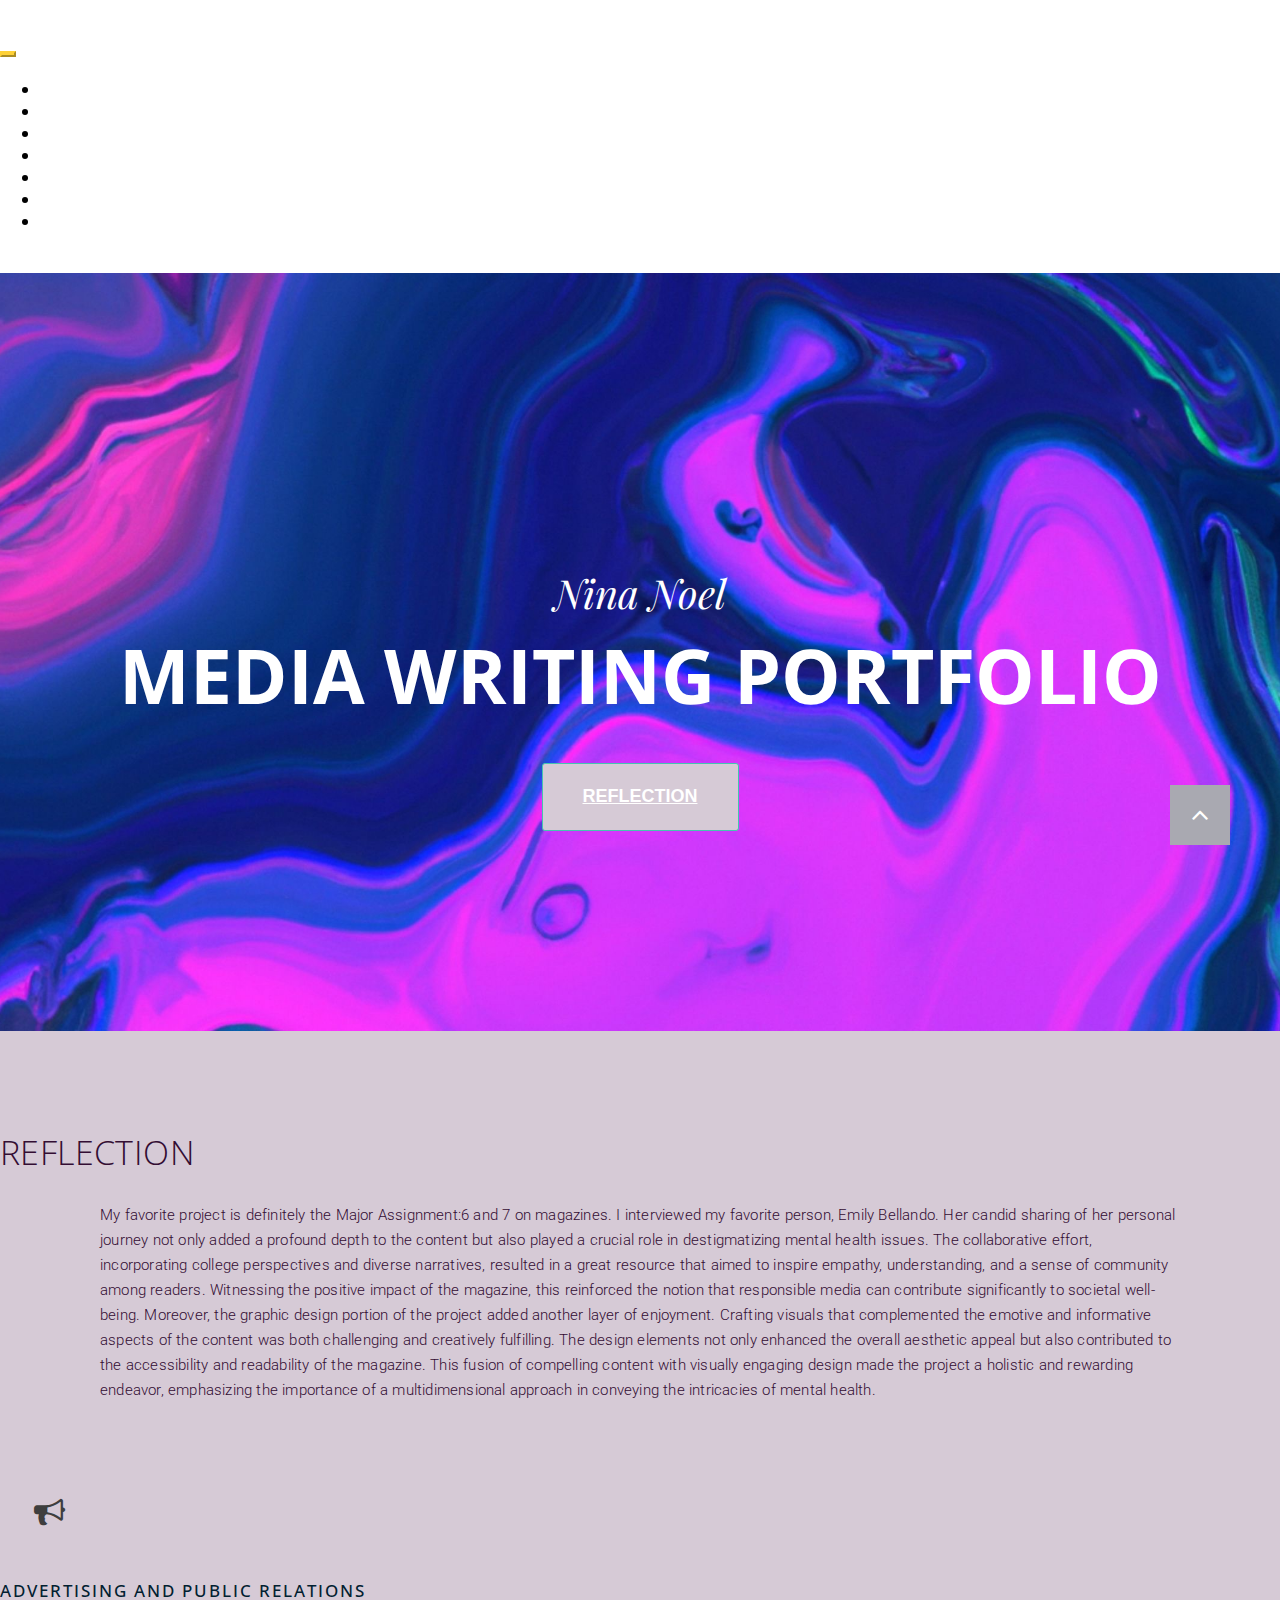
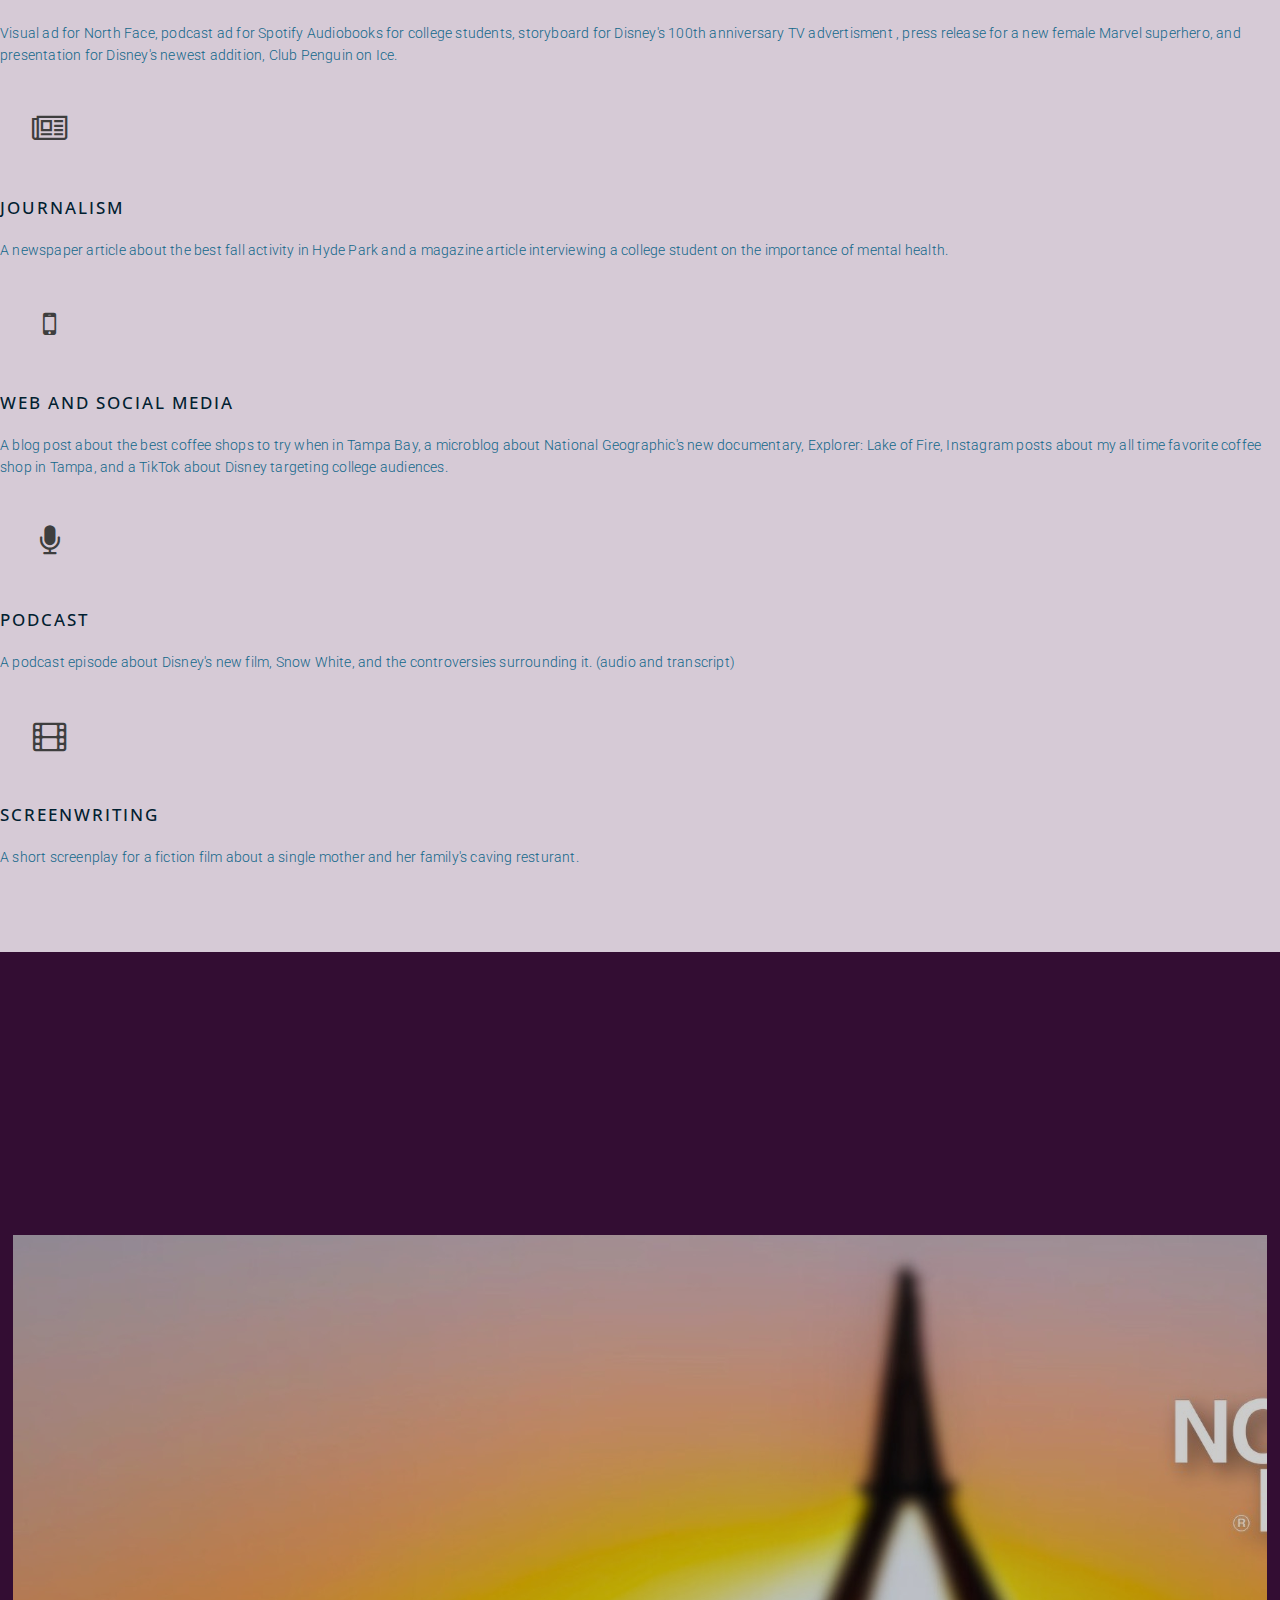
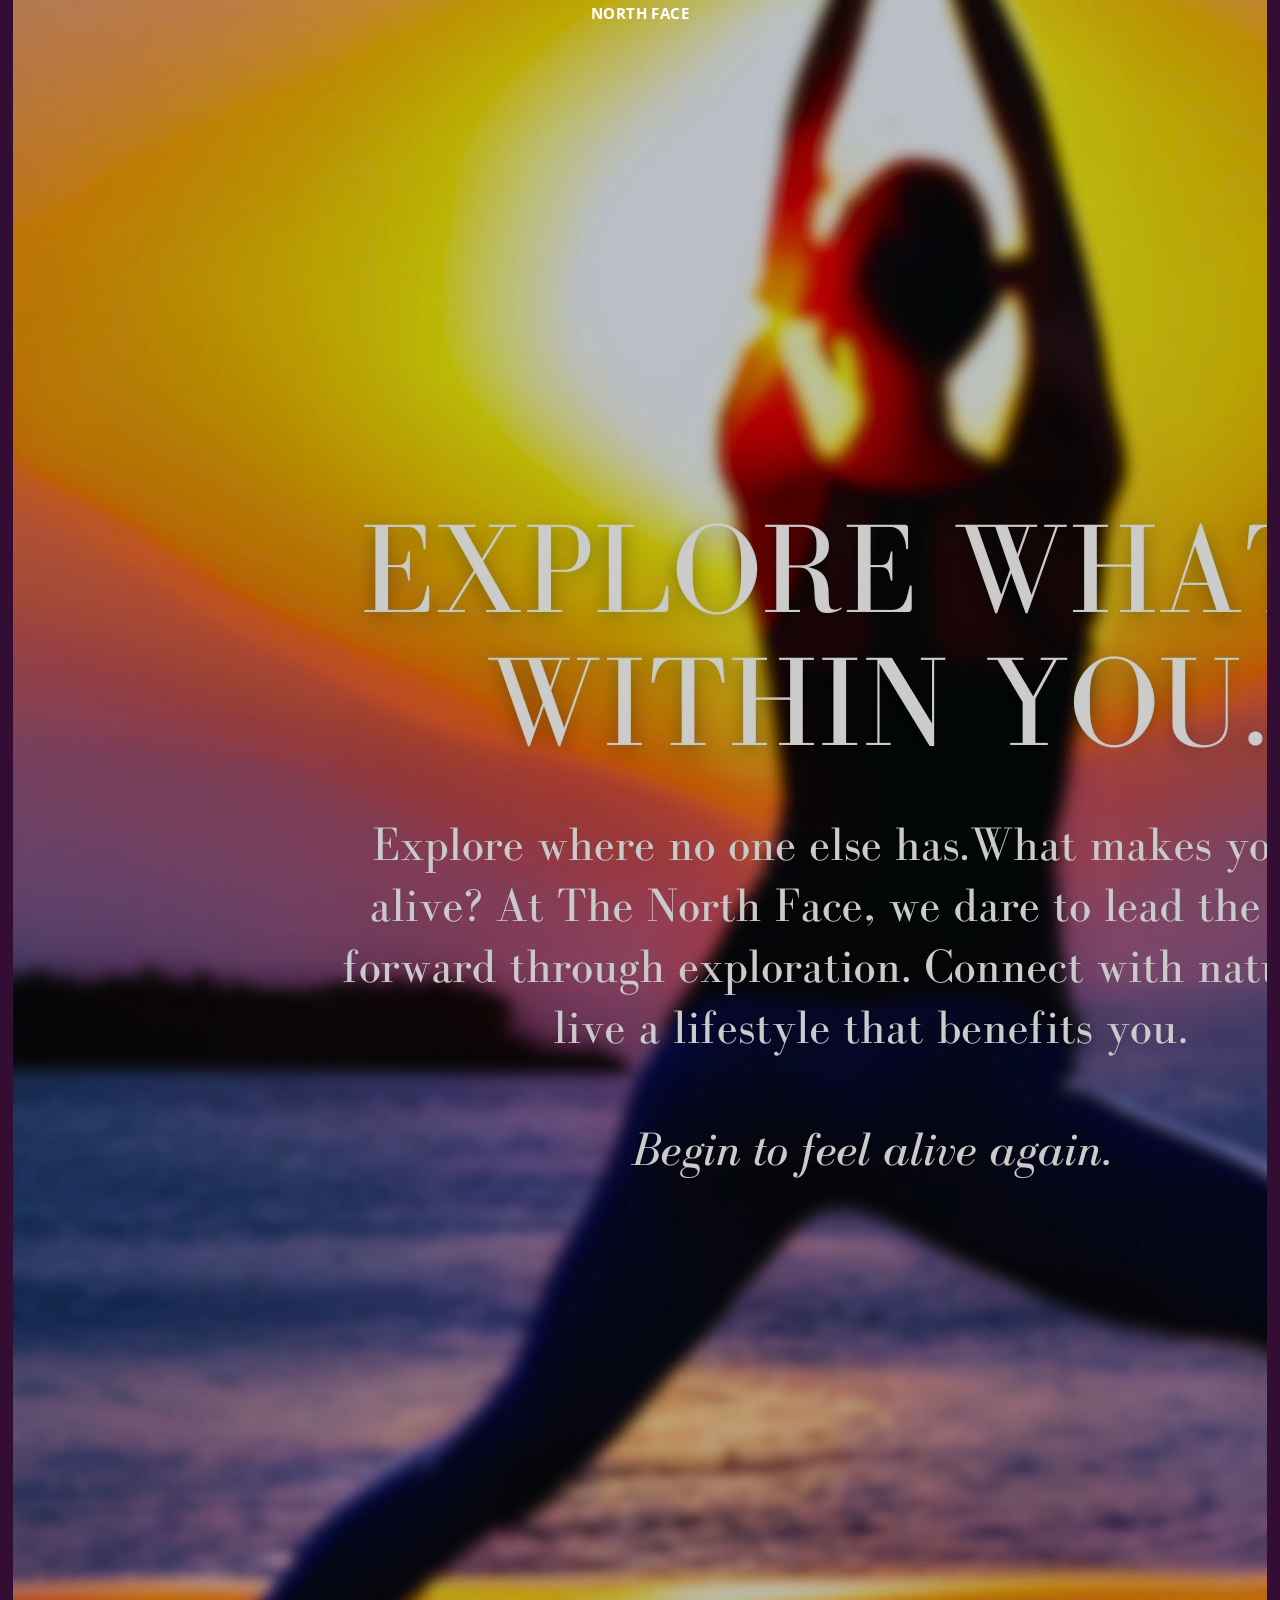
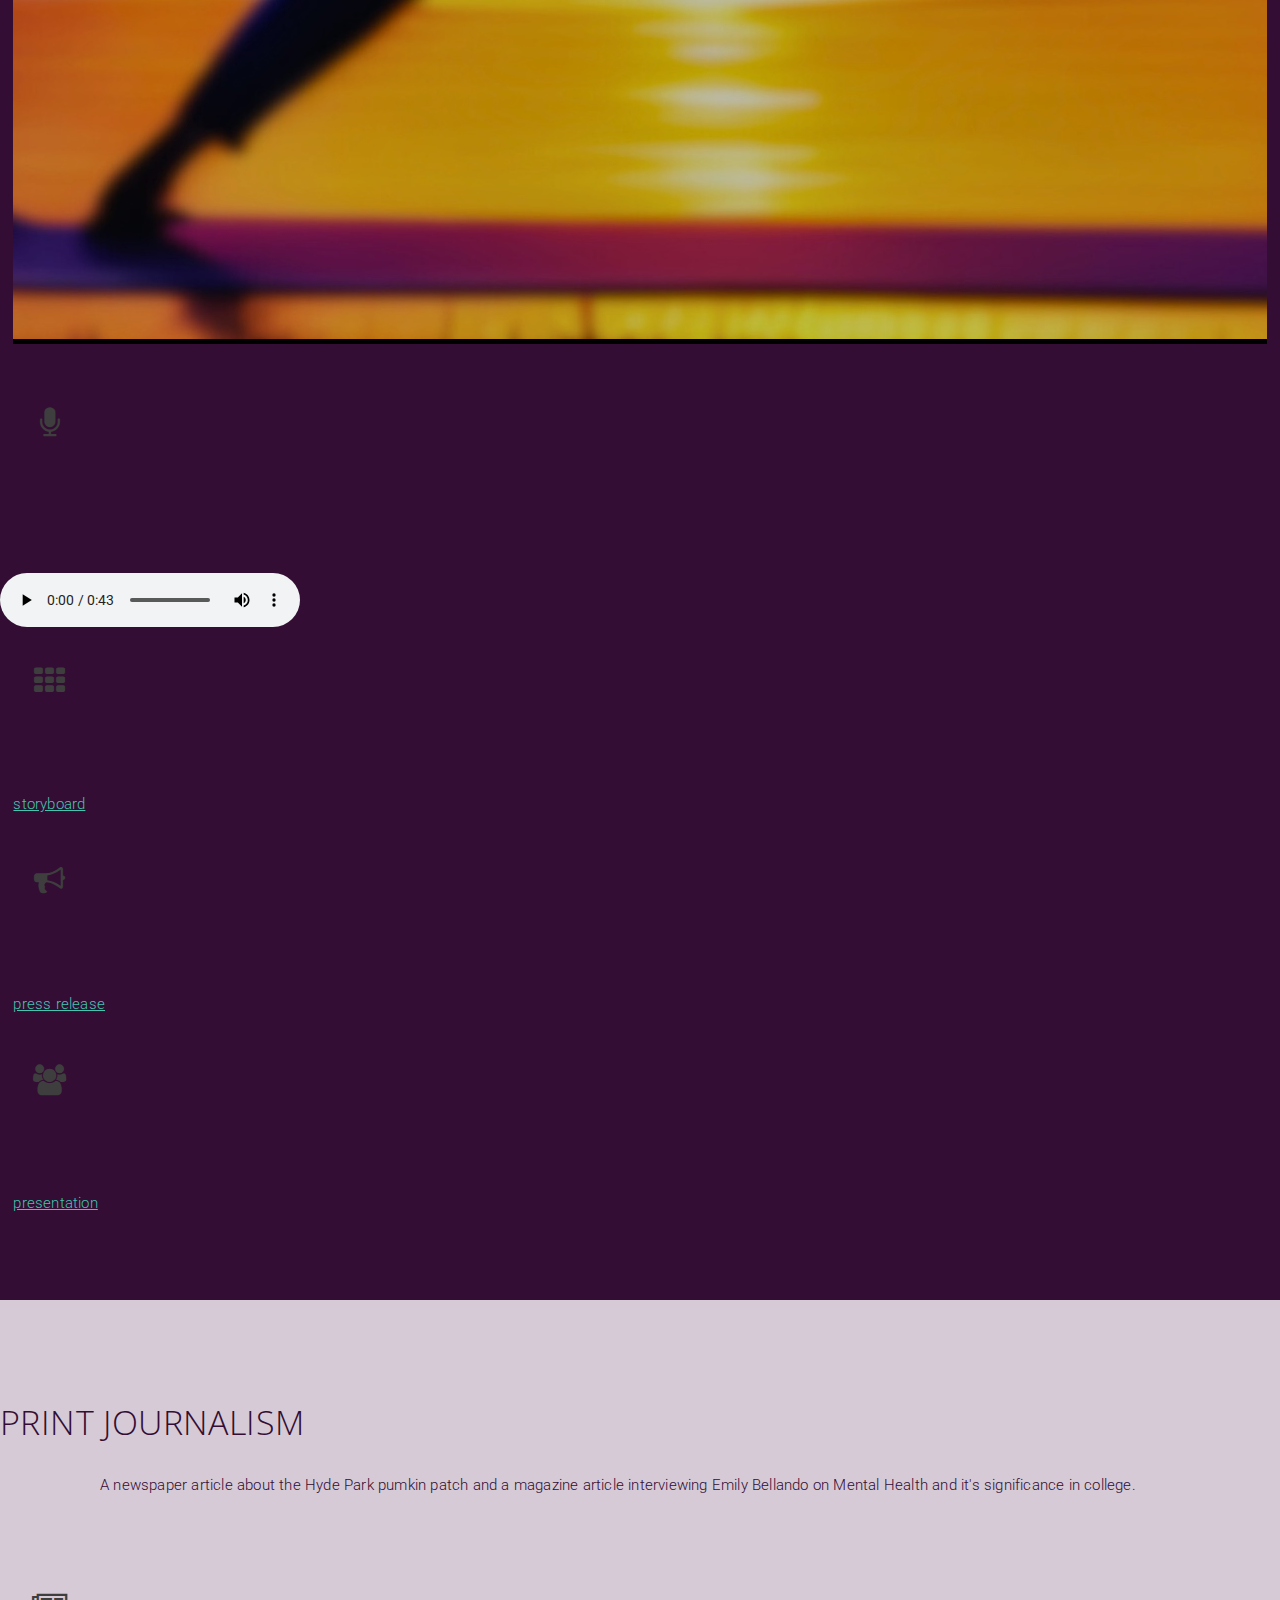
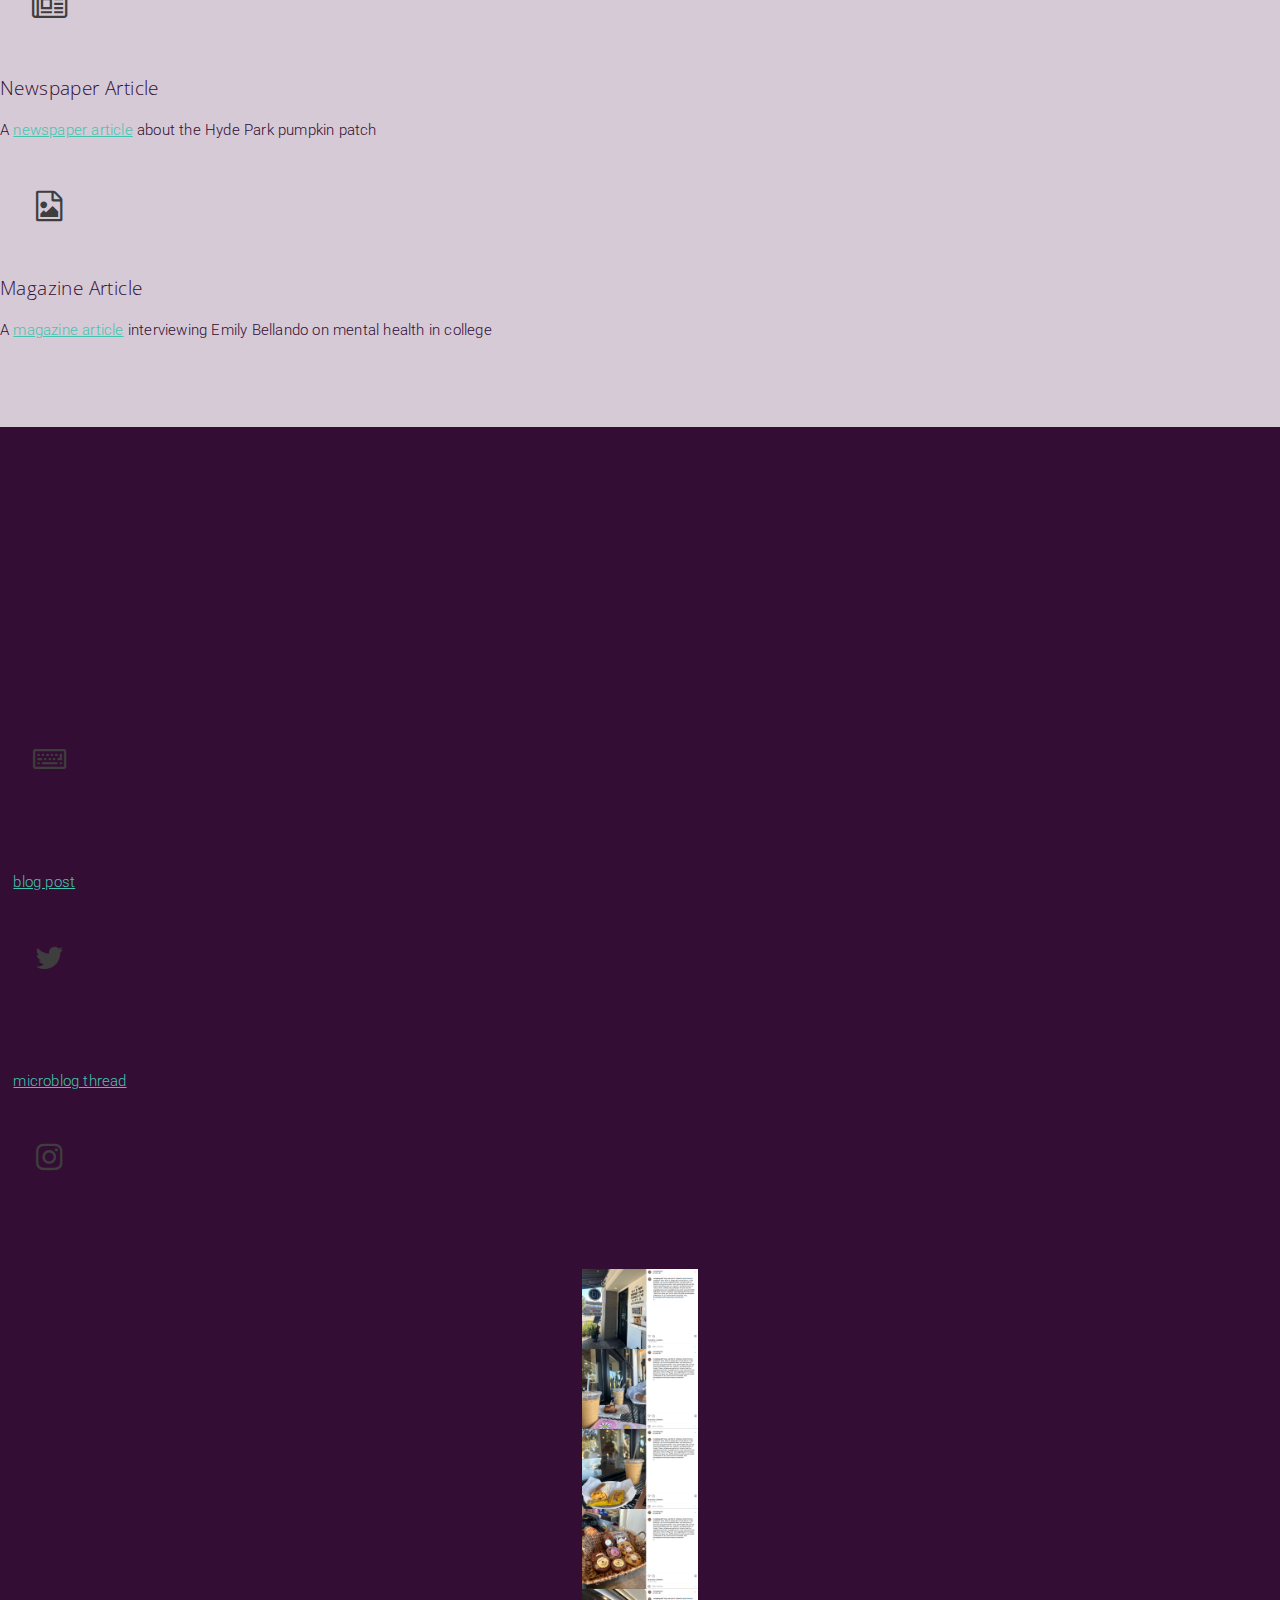
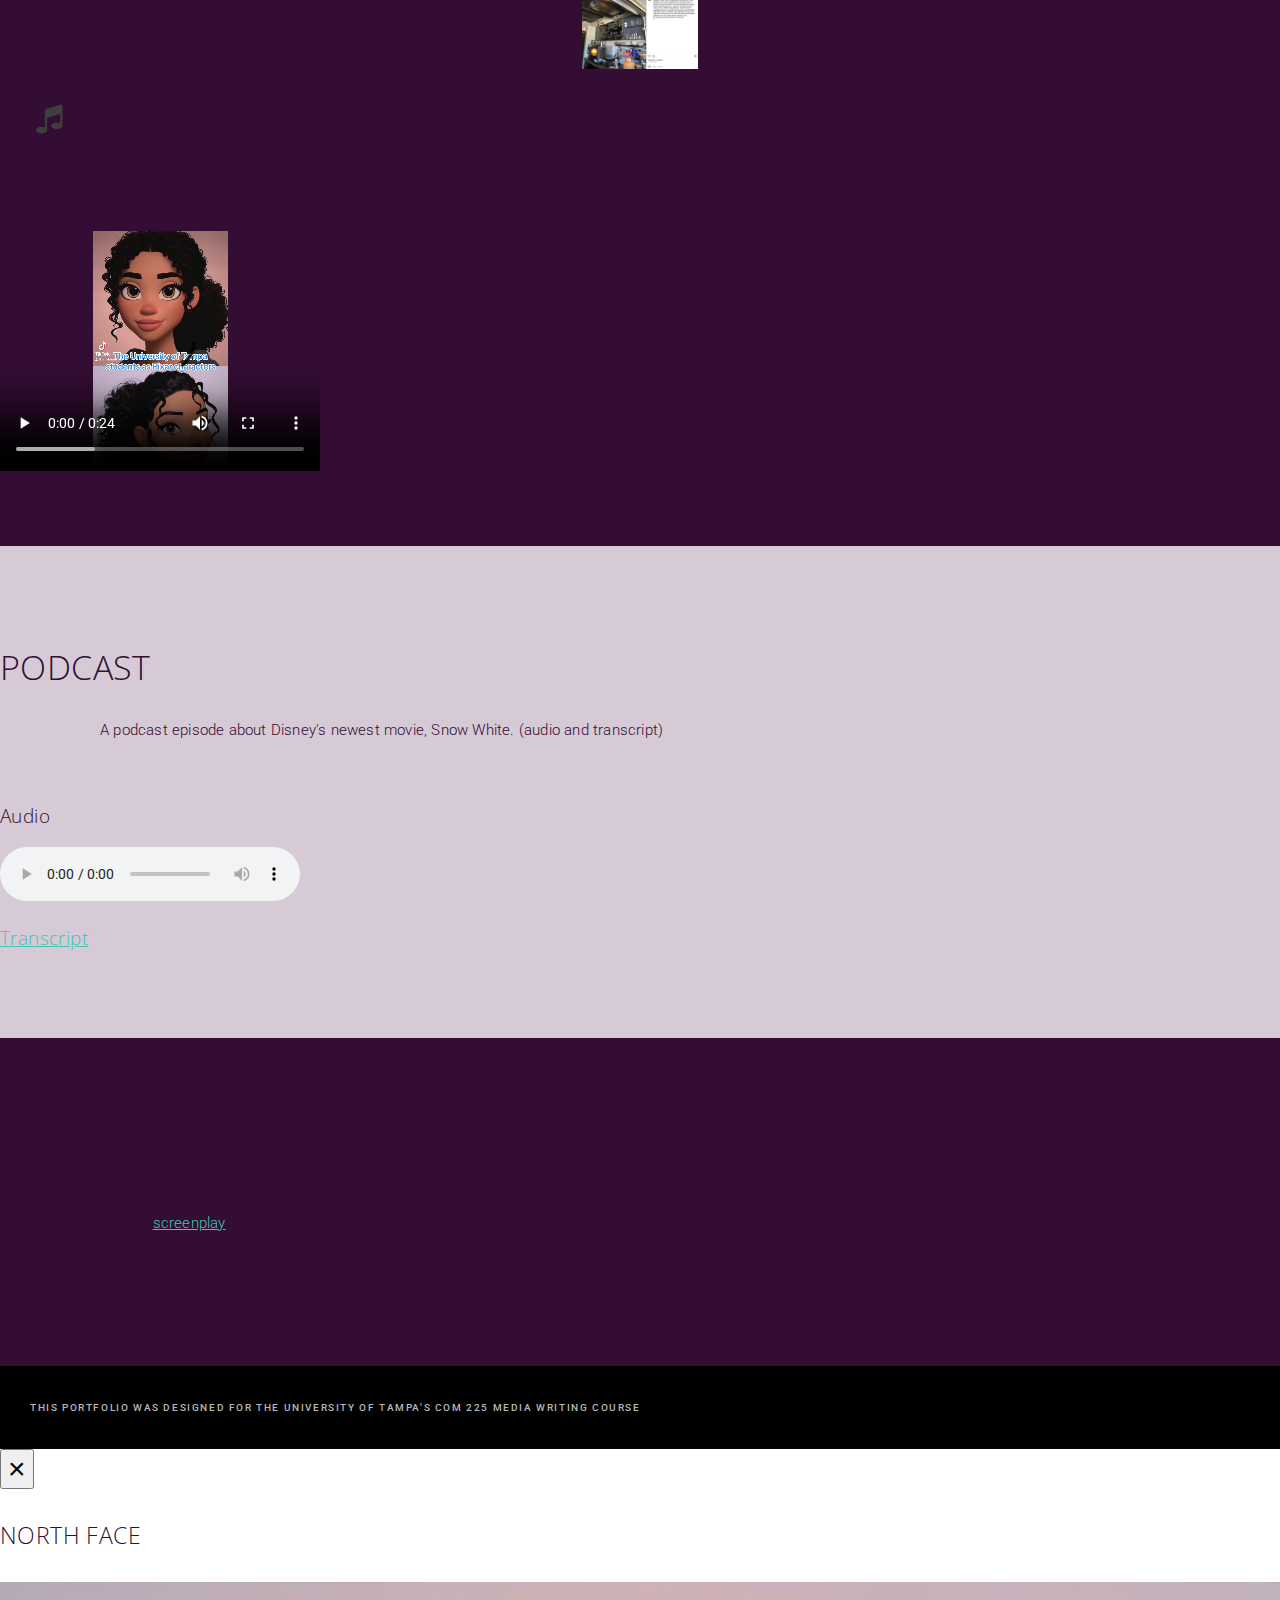
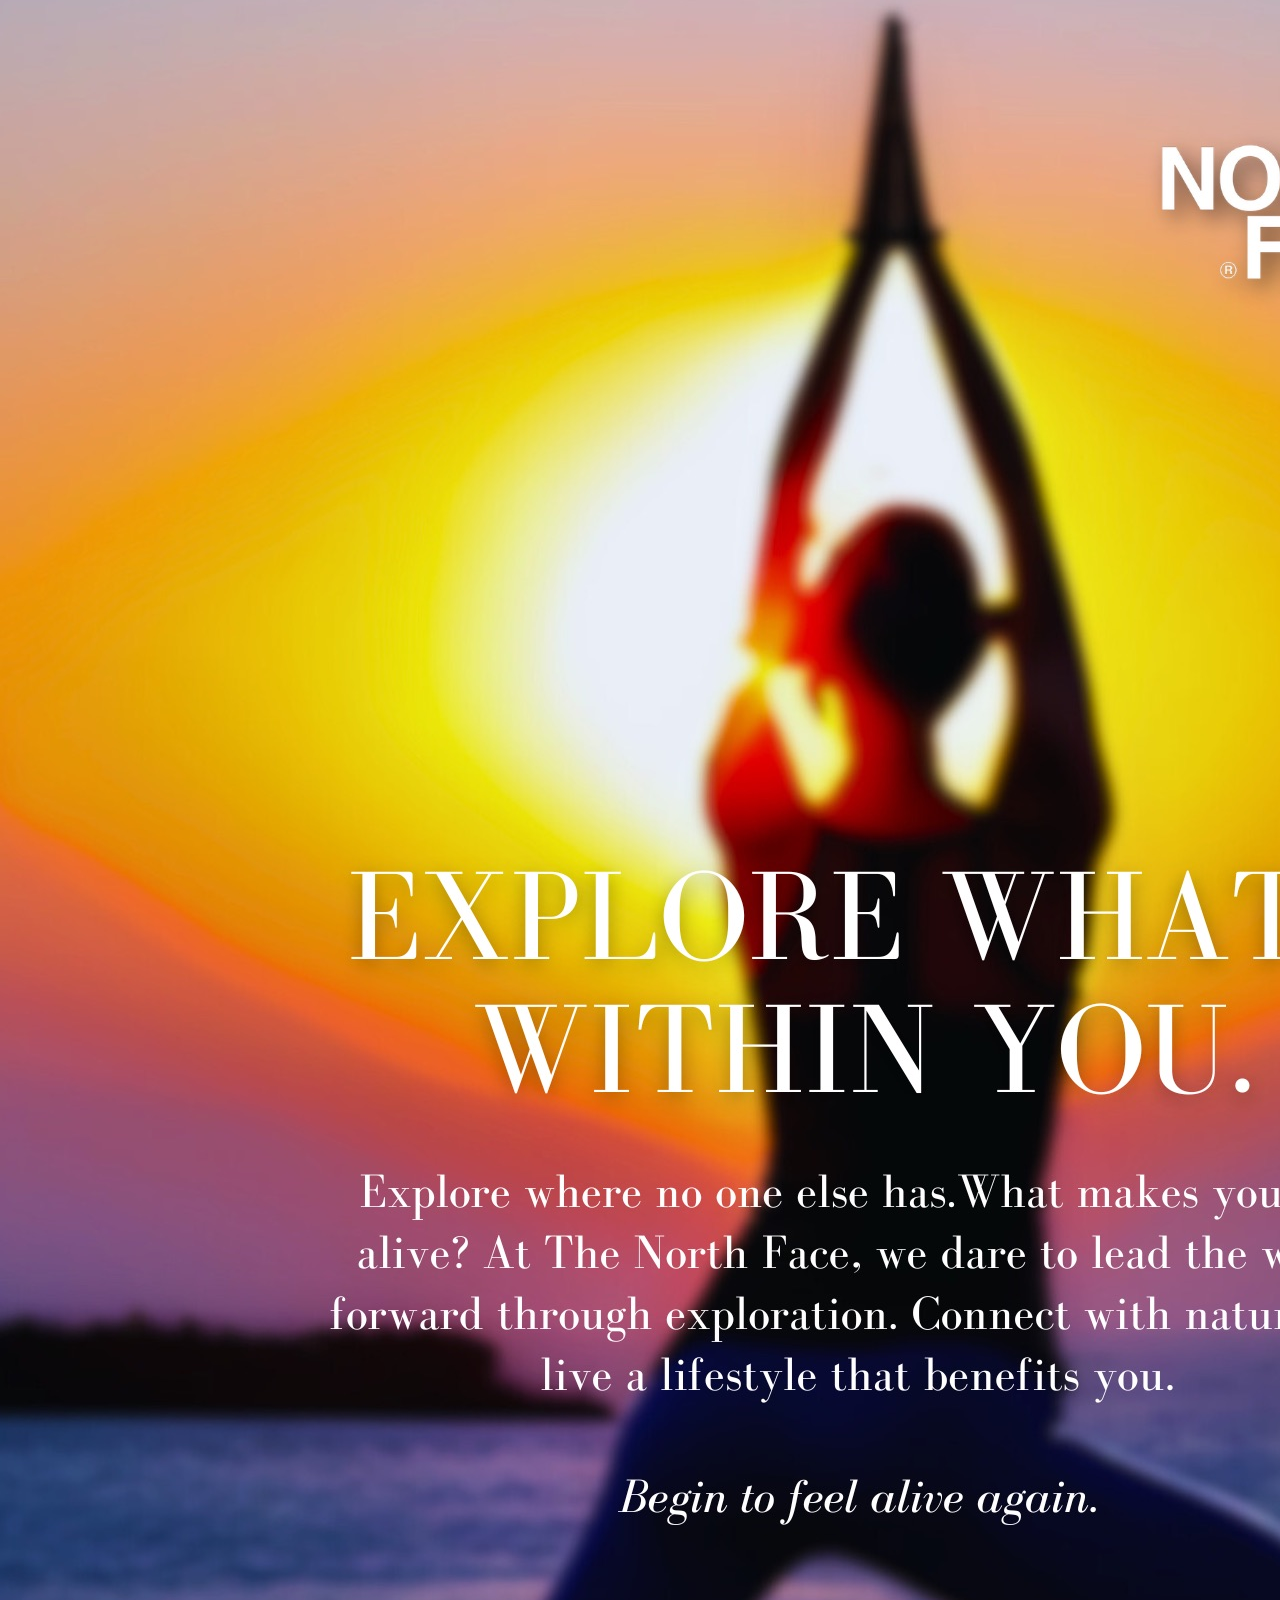
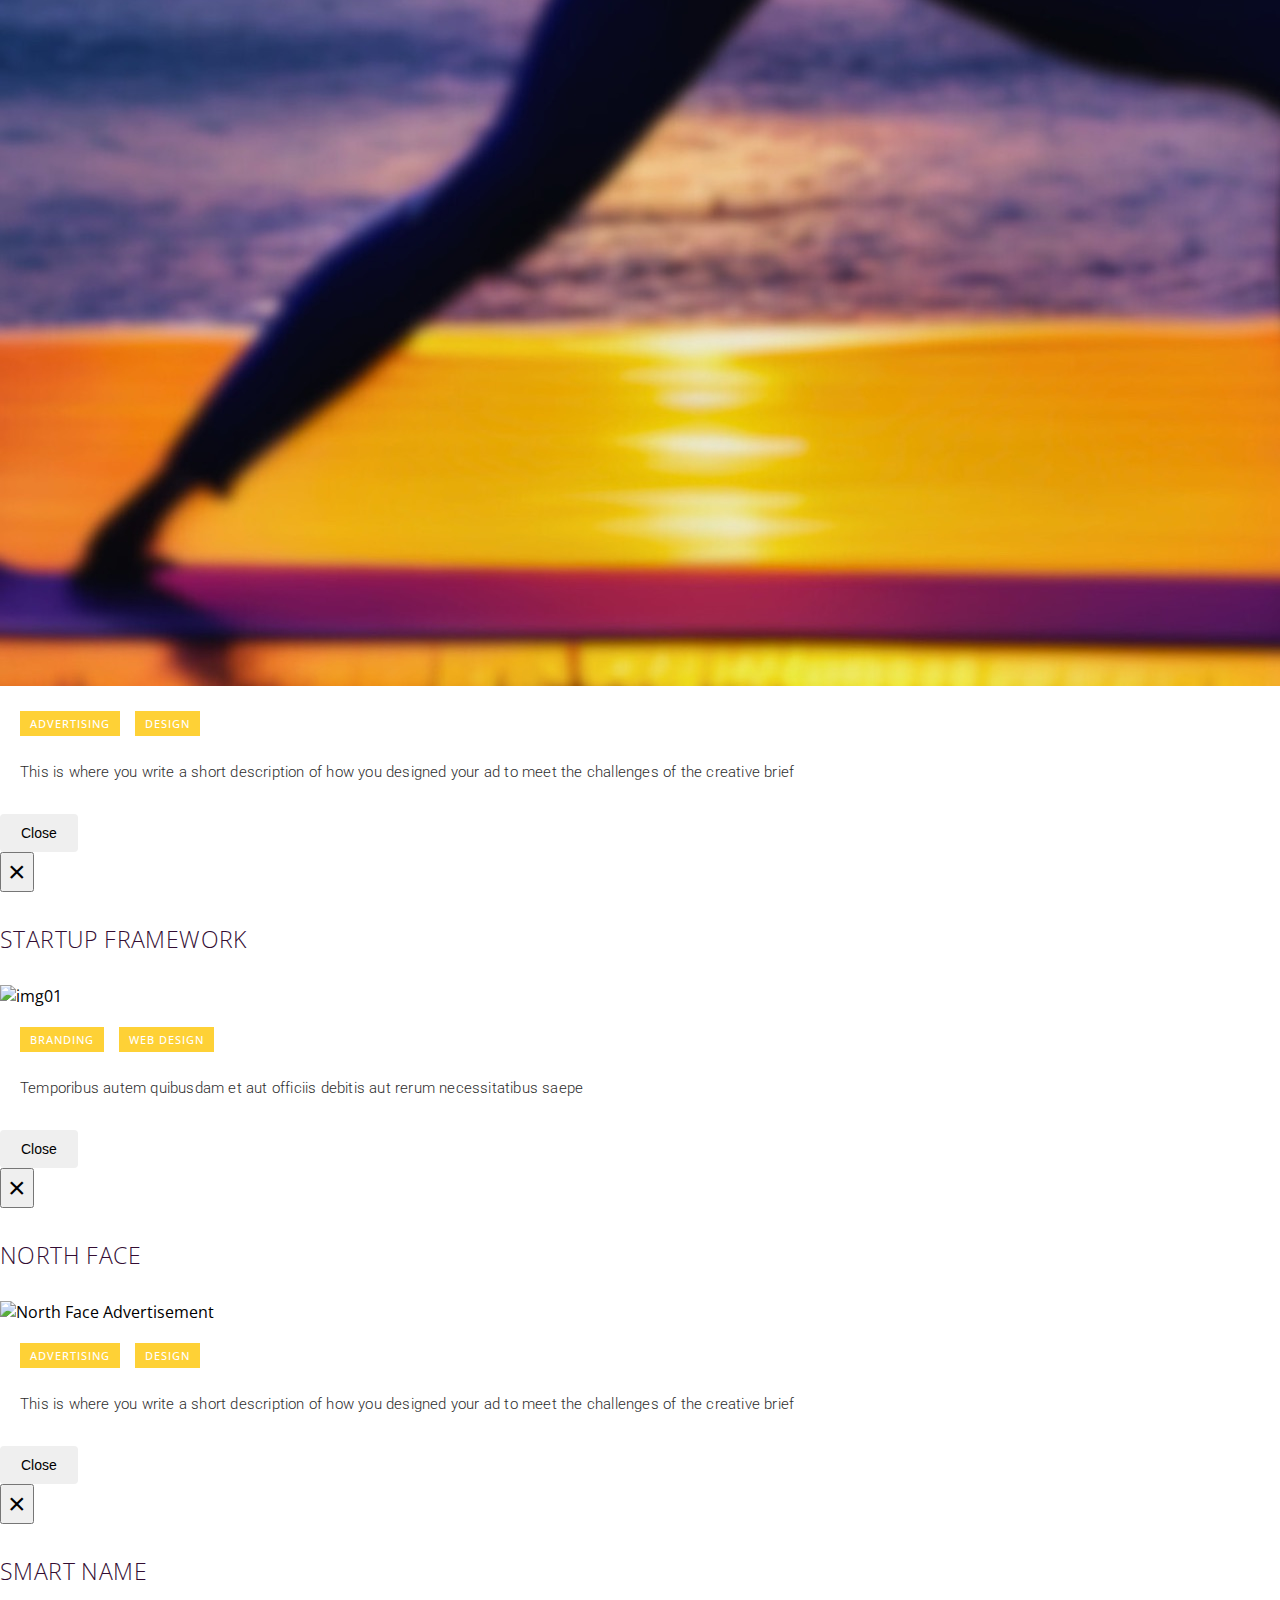
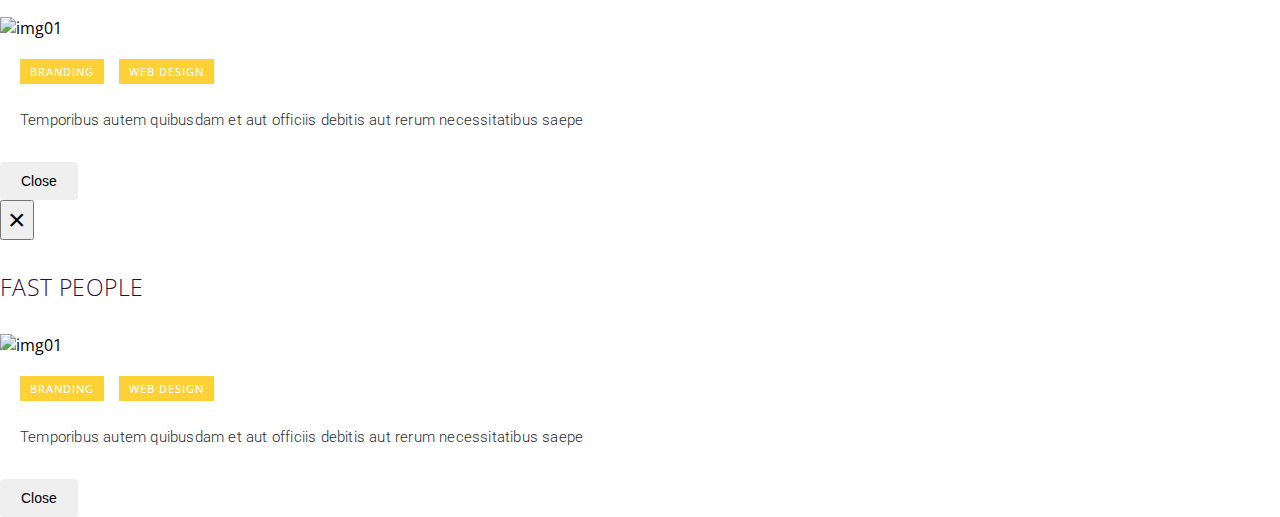
==== commit 8bbb88d3: "Update index.html" ====
--- a/index.html
+++ b/index.html
@@ -202,7 +202,7 @@
 					<div class="ot-portfolio-item">
 					<i class="fa fa-users fa-5x ot-circle"></i>
              <h3>Disney's Club Penguin on Ice Presentation</h3>
-            <p>A <a href="DCPPresentation.pdf">presentation</a> for the 2024 D23 Expo</p>
+            <p>A <a href="CPPresentation.pdf">presentation</a> for the 2024 D23 Expo</p>
 					</div>
 				</div>
 				<!-- end portfolio item -->
